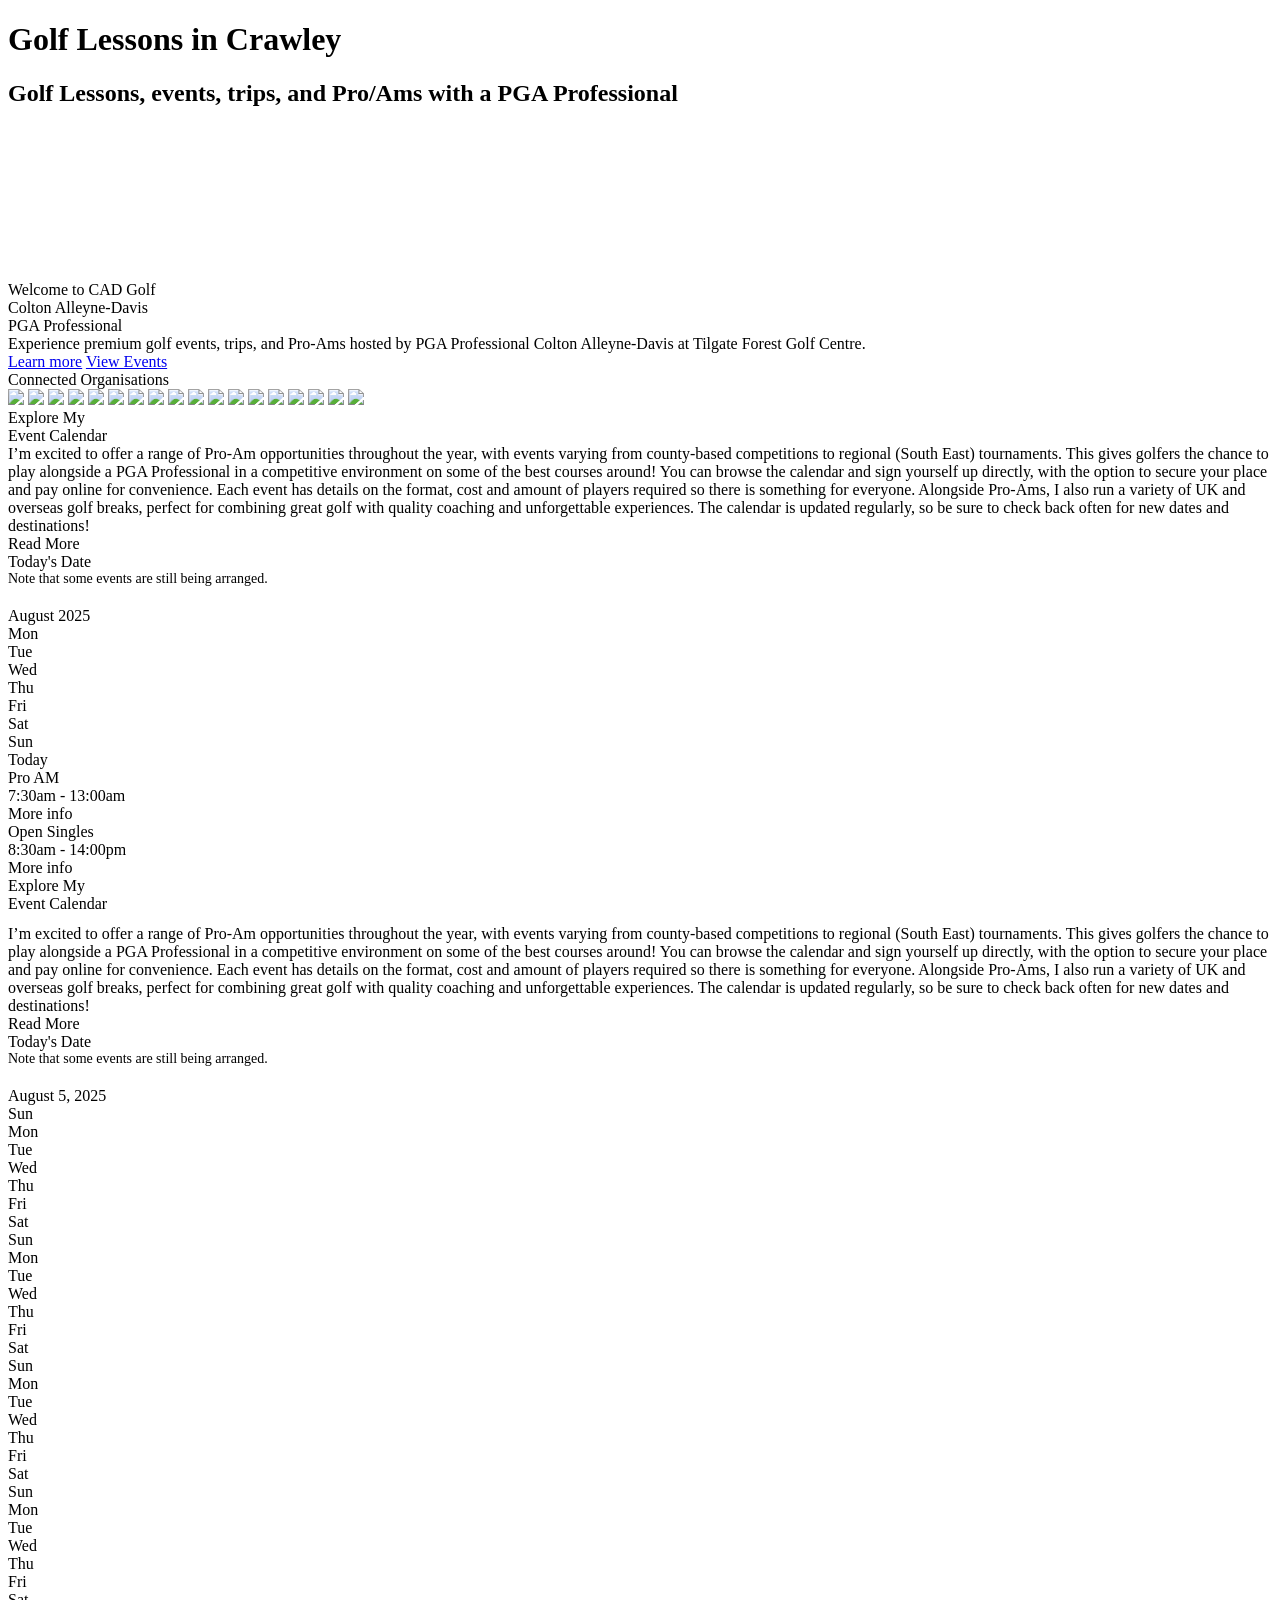
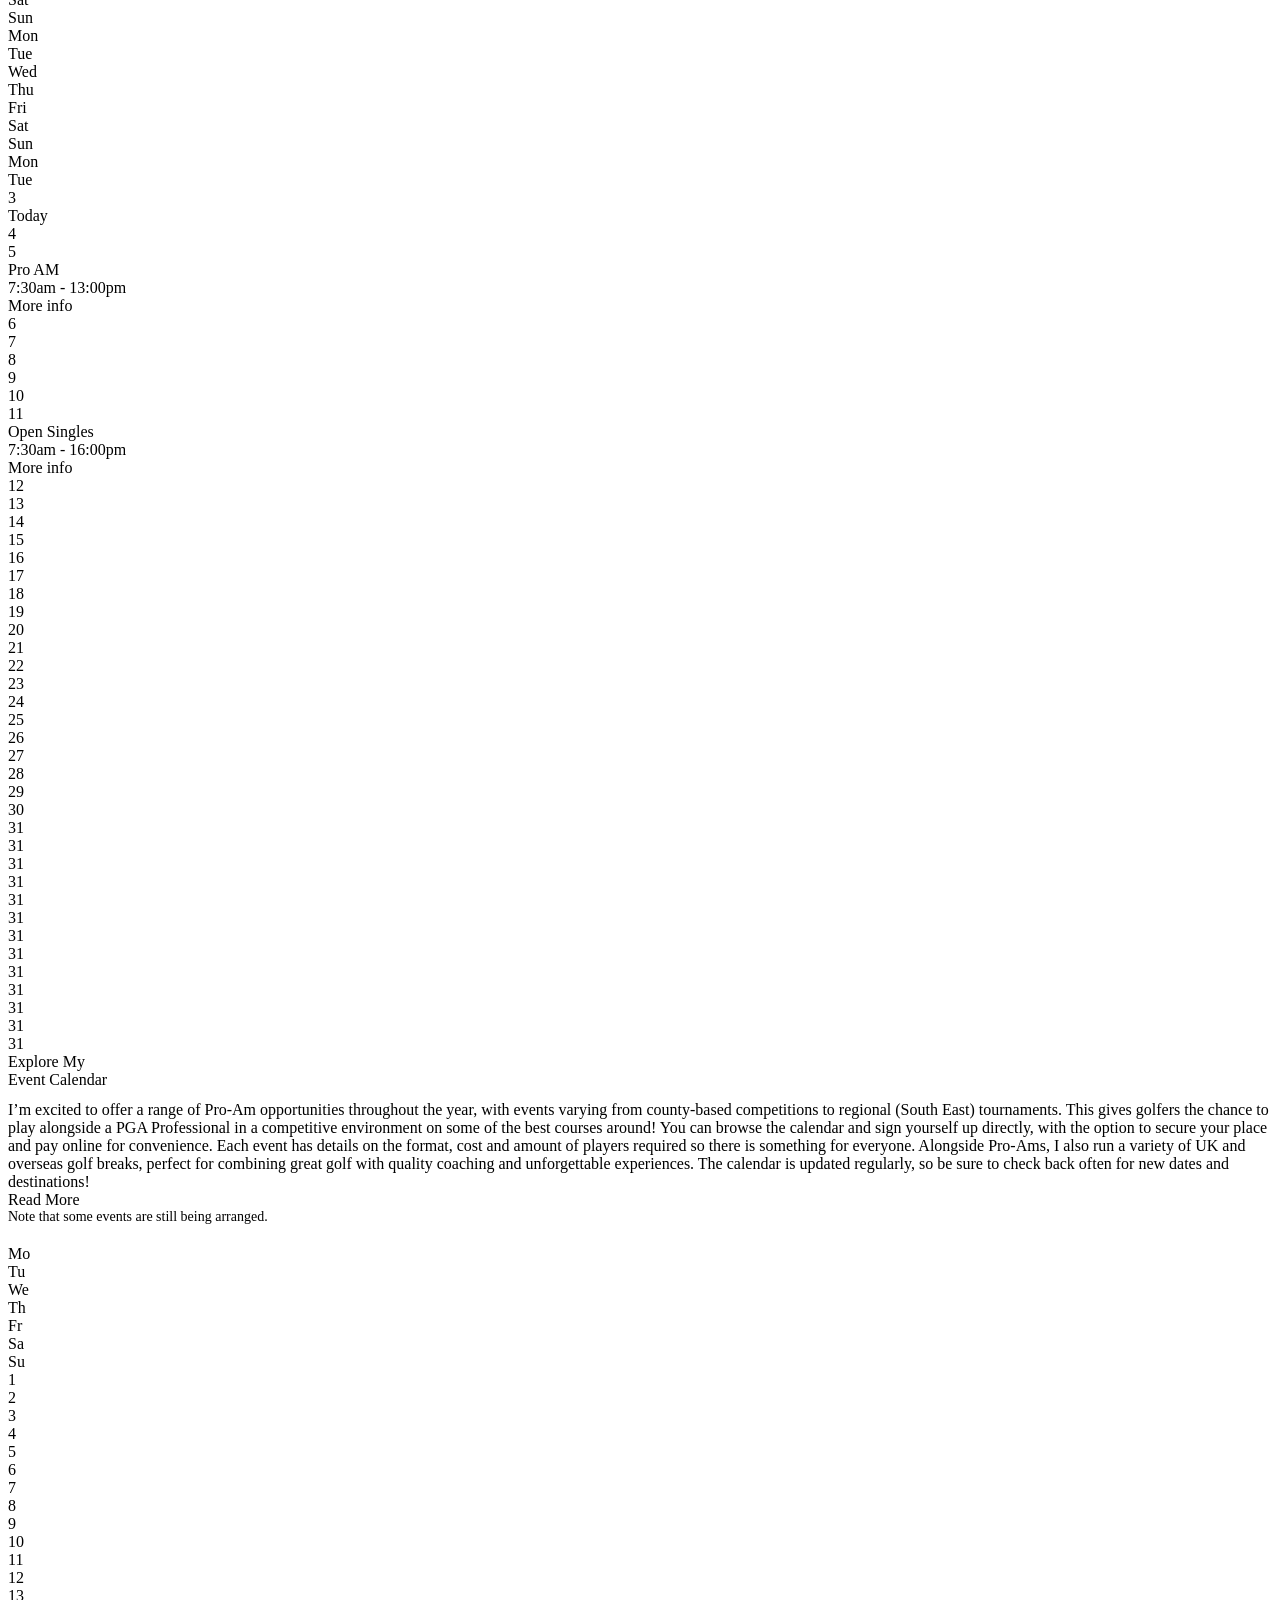
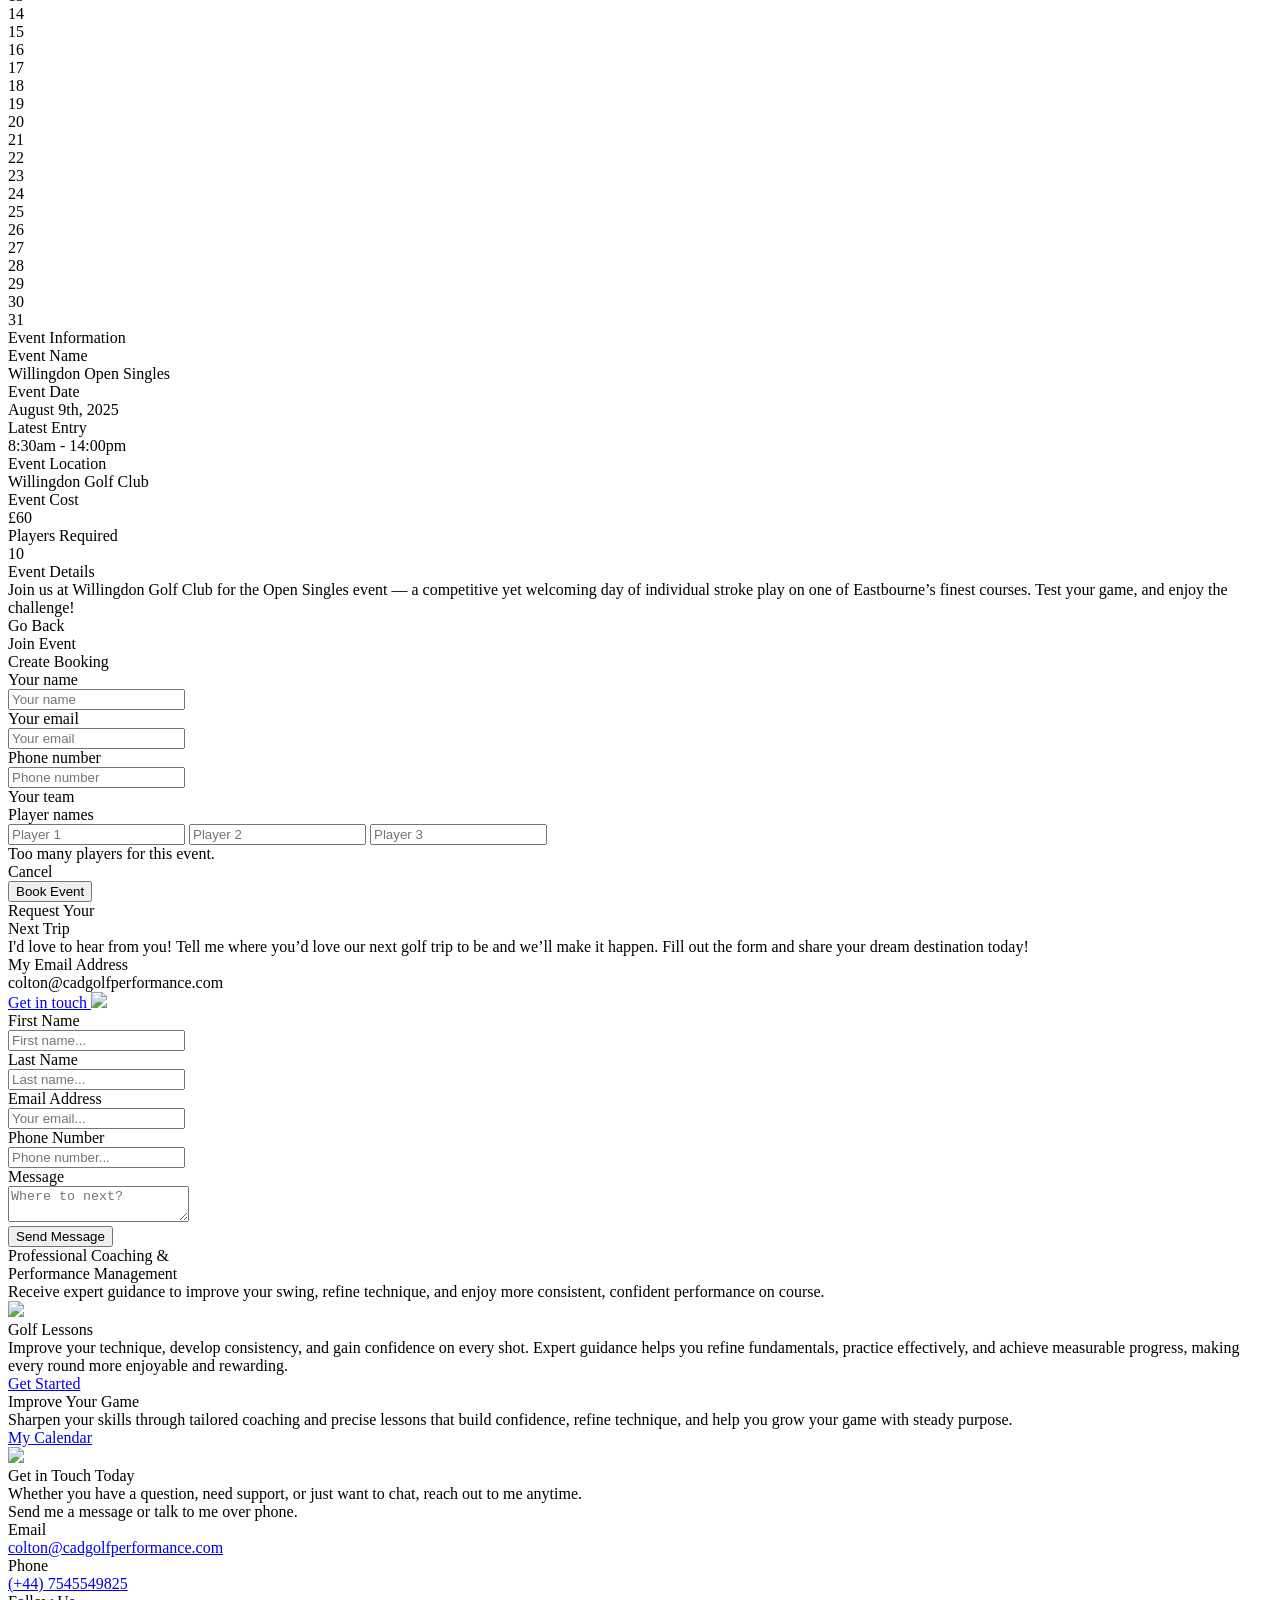
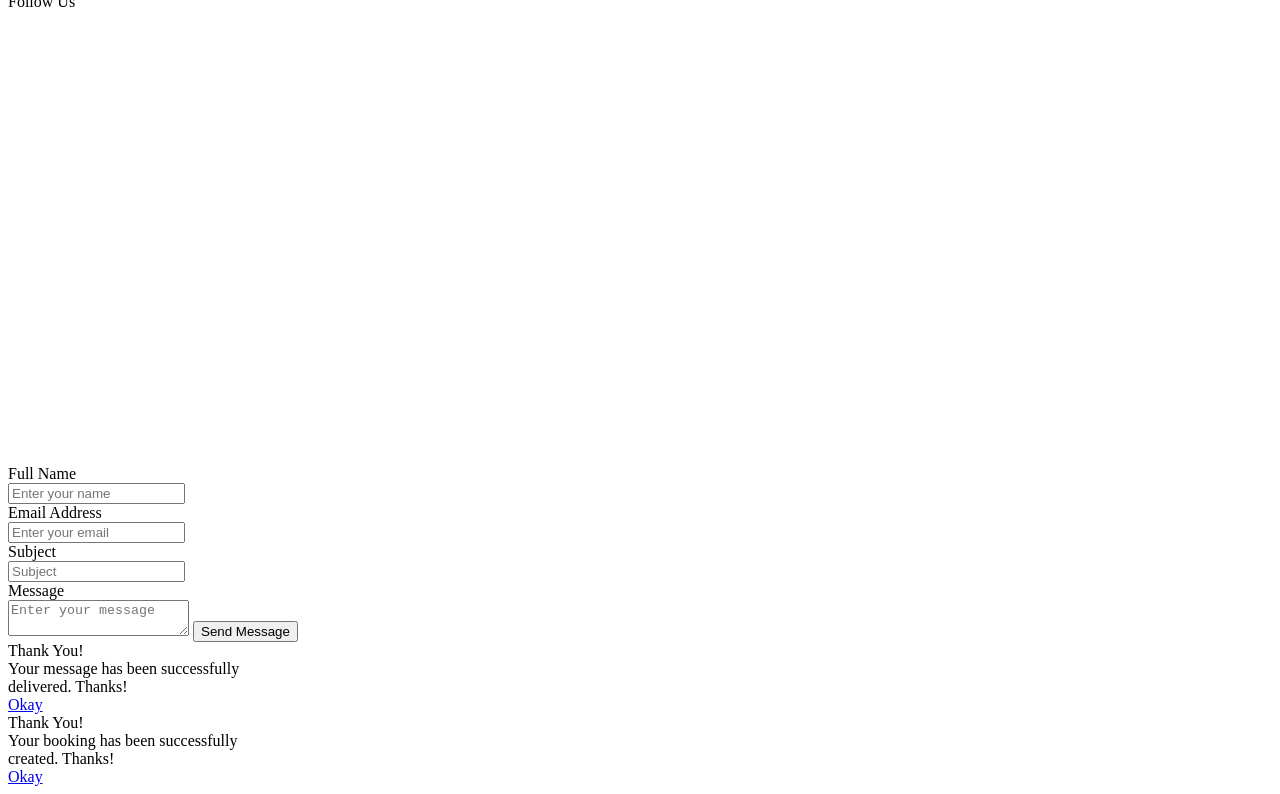
==== docs/index.html @ 33ac46af "seiugh" ====
<!DOCTYPE html>
<html lang="en">
<head>
    <script async src="https://www.googletagmanager.com/gtag/js?id=G-WJZCLK41MN"></script>
    <script>
    window.dataLayer = window.dataLayer || [];
    function gtag(){dataLayer.push(arguments);}
    gtag('js', new Date());
    gtag('config', 'G-WJZCLK41MN');
    </script>
    <meta charset="UTF-8">
    <link rel="canonical" href="https://cadgolfperformance.com/" />
    <meta name="viewport" content="width=device-width, initial-scale=1.0, user-scalable=no">
    <link rel="stylesheet" href="style.css">
    <link rel="shortcut icon" href="images/favicon.png" type="image/x-icon">
    <script src="https://kit.fontawesome.com/515deb5b82.js" crossorigin="anonymous"></script>
    <title>Golf Lessons in Crawley | Colton Alleyne-Davis</title>
    <meta name="description" content="Professional golf lessons in Crawley with Colton Alleyne-Davis. Improve your swing, consistency and score. Book a session today.">
    <script type="text/javascript">
        (function(c,l,a,r,i,t,y){
            c[a]=c[a]||function(){(c[a].q=c[a].q||[]).push(arguments)};
            t=l.createElement(r);t.async=1;t.src="https://www.clarity.ms/tag/"+i;
            y=l.getElementsByTagName(r)[0];y.parentNode.insertBefore(t,y);
        })(window, document, "clarity", "script", "v2rcb0apuw");
    </script>
</head>
<body>
    <div class="home" style="display: none;"></div>

    <h1 class="hidden-h1">Golf Lessons in Crawley</h1>
    <h2 class="hidden-h1">Golf Lessons, events, trips, and Pro/Ams with a PGA Professional</h2>

    <div class="hero-container">
        <div class="hero-shadow"></div>
        <div class="hero-img-container">
            <!-- <img src="images/hero/hero3.jpg" class="hero-img" /> -->
            <div class="video-container">
                <video class="hero-video" style="z-index: 1;" autoplay loop muted playsinline>
                    <source src="images/hero/vid1.mp4" type="video/mp4">
                    Your browser does not support the video tag.
                </video>
            </div>
        </div>

        <div class="hero-content">
            <div class="hero-eyebrow"><span></span> Welcome to CAD Golf <span></span></div>
            <div class="hero-title">Colton Alleyne-Davis<br> PGA Professional</div>
            <div class="hero-para">Experience premium golf events, trips, and Pro-Ams hosted by PGA Professional Colton Alleyne-Davis at Tilgate Forest Golf Centre.</div>
            <div class="hero-btn-flex">
                <a href="about.html" class="btn-hero btn-hero-learn">Learn more</a>
                <a href="#events" class="btn-hero btn-hero-book">View Events</a>
            </div>
        </div>

        <div class="hero-radius"></div>
    </div>

    <div class="trust-container scroll-target">
        <div class="trust-title">Connected Organisations</div>
        <div class="trust-flex yrs-target">
            <img src="images/sponsor1.jpg" class="trust-img" />
            <img src="images/sponsor2.jpg" class="trust-img" />
            <img src="images/sponsor5.jpg" class="trust-img" />
            <img src="images/sponsor6.jpg" class="trust-img" />
            <img src="images/skillest.png" class="trust-img" />
            <img src="images/pga2.png" class="trust-img" />

            <img src="images/sponsor1.jpg" class="trust-img" />
            <img src="images/sponsor2.jpg" class="trust-img" />
            <img src="images/sponsor5.jpg" class="trust-img" />
            <img src="images/sponsor6.jpg" class="trust-img" />
            <img src="images/skillest.png" class="trust-img" />
            <img src="images/pga2.png" class="trust-img" />

            <img src="images/sponsor1.jpg" class="trust-img" />
            <img src="images/sponsor2.jpg" class="trust-img" />
            <img src="images/sponsor5.jpg" class="trust-img" />
            <img src="images/sponsor6.jpg" class="trust-img" />
            <img src="images/skillest.png" class="trust-img" />
            <img src="images/pga2.png" class="trust-img" />
        </div>
    </div>

    <div class="book-modal" id="yrsModal" style="display: none;">
        <div class="yrs-img">
            <i class="fa-solid fa-xmark yrs-xmark"></i>
            <img src="images/february_cta.jpeg" />
        </div>

        <!-- 
            <div class="yrs-wrapper">
                <i class="fa-solid fa-xmark yrs-xmark"></i>
            <div class="yrs-title">New Year, New You!</div>
            <div class="yrs-para">Book a 60 minute lesson and get a free swing assessment.</div>
            <div style="display: flex; gap: 12px; justify-content: center;">
                <a href="https://cadgolfperformance.setmore.com/?utm_source=qr-code&utm_medium=more-share-bp" style="margin-top: 25px;" target="_blank" class="yrs-btn">Book Now</a>
                <a href="lessons-and-fittings.html#plans" style="margin-top: 25px;" target="_blank" class="yrs-btn yrs-btn-plan">View Plans</a>
            </div>
        </div>
        -->
    </div>
    
    <div class="events-bg">
        <div id="events">
            <div class="cal-container scroll-target">
                <div class="cal-content">
                    <div class="cal-content-left">
                        <div class="cal-title">Explore My<br> Event Calendar</div>
                    </div>
                        
                    <div>
                        <div class="cal-para para-long">I’m excited to offer a range of Pro-Am opportunities throughout the year, with events varying from county-based competitions to regional (South East) tournaments. This gives golfers the chance to play alongside a PGA Professional in a competitive environment on some of the best courses around! You can browse the calendar and sign yourself up directly, with the option to secure your place and pay online for convenience. Each event has details on the format, cost and amount of players required so there is something for everyone. Alongside Pro-Ams, I also run a variety of UK and overseas golf breaks, perfect for combining great golf with quality coaching and unforgettable experiences. The calendar is updated regularly, so be sure to check back often for new dates and destinations!</div>
                        <div class="para-long-btn">Read More</div>
                    </div>
                </div>
                <div class="cal-reset" onclick="resetCal()">Today's Date</div>
                <div class="cal-note" style="margin-bottom: 20px; font-size: 14px;">Note that some events are still being arranged.</div>
                <div class="cal-wrapper">
                    <div class="cal-nav">
                        <i class="fa-solid fa-chevron-left cal-nav-chevron" onclick="changeMonth('left')"></i>
                        <div class="cal-nav-title">August 2025</div>
                        <i class="fa-solid fa-chevron-right cal-nav-chevron" onclick="changeMonth('right')"></i>
                    </div>

                    <div class="cal-top">
                        <div class="cal-top-mon">Mon</div>
                        <div class="cal-top-mon">Tue</div>
                        <div class="cal-top-mon">Wed</div>
                        <div class="cal-top-mon">Thu</div>
                        <div class="cal-top-mon">Fri</div>
                        <div class="cal-top-mon">Sat</div>
                        <div class="cal-top-mon">Sun</div>
                    </div>
                    
                    <div class="cal-flex">
                        <div class="cal-box cal-day-disabled" style="border-top: 0; border-left: 0;"><div class="cal-box-day"></div></div>
                        <div class="cal-box cal-day-disabled" style="border-top: 0;"><div class="cal-box-day"></div></div>
                        <div class="cal-box cal-day-disabled" style="border-top: 0;"><div class="cal-box-day"></div></div>
                        <div class="cal-box cal-day-disabled" style="border-top: 0;"><div class="cal-box-day"></div></div>
                        <div class="cal-box" style="border-top: 0;"><div class="cal-box-day"></div></div>
                        <div class="cal-box" style="border-top: 0;"><div class="cal-box-day"></div></div>
                        <div class="cal-box" style="border-top: 0; border-right: 0;"><div class="cal-box-day"></div></div>
                    </div>
                    <div class="cal-flex">
                        <div class="cal-box" style="border-left: 0;"><div class="cal-box-day"></div></div>
                        <div class="cal-box cal-box-today"><div class="cal-box-day"></div>
                            <div class="cal-today-txt">Today</div>
                        </div>
                        <div class="cal-box"><div class="cal-box-day"></div></div>
                        <div class="cal-box"><div class="cal-box-day"></div></div>
                        <div class="cal-box"><div class="cal-box-day"></div></div>
                        <div class="cal-box cal-box-event"><div class="cal-box-day"></div>
                            <div class="cal-event-head">Pro AM</div>
                            <div class="cal-event-time">7:30am - 13:00am</div>
                            <div class="cal-event-cta" onclick="openInfoModal()">More info</div>
                        </div>
                        <div class="cal-box" style="border-right: 0;"><div class="cal-box-day"></div></div>
                    </div>
                    <div class="cal-flex">
                        <div class="cal-box" style="border-left: 0;"><div class="cal-box-day"></div></div>
                        <div class="cal-box"><div class="cal-box-day"></div>
                        </div>
                        <div class="cal-box"><div class="cal-box-day"></div></div>
                        <div class="cal-box"><div class="cal-box-day"></div></div>
                        <div class="cal-box"><div class="cal-box-day"></div></div>
                        <div class="cal-box"><div class="cal-box-day"></div></div>
                        <div class="cal-box" style="border-right: 0;"><div class="cal-box-day"></div></div>
                    </div>
                    <div class="cal-flex">
                        <div class="cal-box" style="border-left: 0;"><div class="cal-box-day"></div></div>
                        <div class="cal-box"><div class="cal-box-day"></div></div>
                        <div class="cal-box"><div class="cal-box-day"></div></div>
                        <div class="cal-box"><div class="cal-box-day"></div></div>
                        <div class="cal-box cal-box-event"><div class="cal-box-day"></div>
                            <div class="cal-event-head">Open Singles</div>
                            <div class="cal-event-time">8:30am - 14:00pm</div>
                            <div class="cal-event-cta" onclick="openInfoModal()">More info</div>
                        </div>
                        <div class="cal-box"><div class="cal-box-day"></div></div>
                        <div class="cal-box" style="border-right: 0;"><div class="cal-box-day"></div></div>
                    </div>
                    <div class="cal-flex">
                        <div class="cal-box" style="border-left: 0; border-bottom: 0;"><div class="cal-box-day"></div></div>
                        <div class="cal-box" style="border-bottom: 0;"><div class="cal-box-day"></div></div>
                        <div class="cal-box" style="border-bottom: 0;"><div class="cal-box-day"></div></div>
                        <div class="cal-box" style="border-bottom: 0;"><div class="cal-box-day"></div></div>
                        <div class="cal-box" style="border-bottom: 0;"><div class="cal-box-day"></div></div>
                        <div class="cal-box" style="border-bottom: 0;"><div class="cal-box-day"></div></div>
                        <div class="cal-box" style="border-right: 0; border-bottom: 0;"><div class="cal-box-day"></div></div>
                    </div>
                    <div class="cal-flex last-flex">
                        <div class="cal-box" style="border-left: 0; border-bottom: 0;"><div class="cal-box-day"></div></div>
                        <div class="cal-box" style="border-bottom: 0;"><div class="cal-box-day"></div></div>
                        <div class="cal-box" style="border-bottom: 0;"><div class="cal-box-day"></div></div>
                        <div class="cal-box" style="border-bottom: 0;"><div class="cal-box-day"></div></div>
                        <div class="cal-box" style="border-bottom: 0;"><div class="cal-box-day"></div></div>
                        <div class="cal-box" style="border-bottom: 0;"><div class="cal-box-day"></div></div>
                        <div class="cal-box" style="border-right: 0; border-bottom: 0;"><div class="cal-box-day"></div></div>
                    </div>
                </div>
            </div>

            <div class="lac-container scroll-target">
                <div class="cal-content">
                    <div class="cal-content-left">
                        <div class="cal-title" style="margin-bottom: 12px;">Explore My<br> Event Calendar</div>
                    </div>
                    <div style="width: 100%;">
                        <div class="cal-para para-long">I’m excited to offer a range of Pro-Am opportunities throughout the year, with events varying from county-based competitions to regional (South East) tournaments. This gives golfers the chance to play alongside a PGA Professional in a competitive environment on some of the best courses around! You can browse the calendar and sign yourself up directly, with the option to secure your place and pay online for convenience. Each event has details on the format, cost and amount of players required so there is something for everyone. Alongside Pro-Ams, I also run a variety of UK and overseas golf breaks, perfect for combining great golf with quality coaching and unforgettable experiences. The calendar is updated regularly, so be sure to check back often for new dates and destinations!</div>
                        <div class="para-long-btn">Read More</div>
                    </div>
                </div>
                <div class="cal-reset" onclick="resetCal()">Today's Date</div>
                <div class="cal-note" style="margin-bottom: 20px; font-size: 14px;">Note that some events are still being arranged.</div>
                
                <div class="lac-wrapper">
                    <div class="lac-nav">
                        <i class="fa-solid fa-chevron-left lac-nav-chevron" onclick="changeMonth('left')"></i>
                        <div class="lac-nav-title">August 5, 2025</div>
                        <i class="fa-solid fa-chevron-right lac-nav-chevron" onclick="changeMonth('right')"></i>
                    </div>

                    <div class="lac-scroll">
                        <div class="lac-top">
                            <div class="lac-top-mon">Sun</div>
                            <div class="lac-top-mon">Mon</div>
                            <div class="lac-top-mon">Tue</div>
                            <div class="lac-top-mon">Wed</div>
                            <div class="lac-top-mon">Thu</div>
                            <div class="lac-top-mon">Fri</div>
                            <div class="lac-top-mon">Sat</div>
                            <div class="lac-top-mon">Sun</div>
                            <div class="lac-top-mon">Mon</div>
                            <div class="lac-top-mon">Tue</div>
                            <div class="lac-top-mon">Wed</div>
                            <div class="lac-top-mon">Thu</div>
                            <div class="lac-top-mon">Fri</div>
                            <div class="lac-top-mon">Sat</div>
                            <div class="lac-top-mon">Sun</div>
                            <div class="lac-top-mon">Mon</div>
                            <div class="lac-top-mon">Tue</div>
                            <div class="lac-top-mon">Wed</div>
                            <div class="lac-top-mon">Thu</div>
                            <div class="lac-top-mon">Fri</div>
                            <div class="lac-top-mon">Sat</div>
                            <div class="lac-top-mon">Sun</div>
                            <div class="lac-top-mon">Mon</div>
                            <div class="lac-top-mon">Tue</div>
                            <div class="lac-top-mon">Wed</div>
                            <div class="lac-top-mon">Thu</div>
                            <div class="lac-top-mon">Fri</div>
                            <div class="lac-top-mon">Sat</div>
                            <div class="lac-top-mon">Sun</div>
                            <div class="lac-top-mon">Mon</div>
                            <div class="lac-top-mon">Tue</div>
                            <div class="lac-top-mon">Wed</div>
                            <div class="lac-top-mon">Thu</div>
                            <div class="lac-top-mon">Fri</div>
                            <div class="lac-top-mon">Sat</div>
                            <div class="lac-top-mon">Sun</div>
                            <div class="lac-top-mon">Mon</div>
                            <div class="lac-top-mon">Tue</div>
                        </div>
                        
                        <div class="lac-flex">
                            <div class="lac-box lac-box-today lac-edge-left"><div class="lac-box-day">3</div>
                                <div class="lac-today-txt">Today</div>
                            </div>
                            <div class="lac-box"><div class="lac-box-day">4</div></div>
                            <div class="lac-box lac-box-event"><div class="lac-box-day">5</div>
                                <div class="lac-event-head">Pro AM</div>
                                <div class="lac-event-time">7:30am - 13:00pm</div>
                                <div class="lac-event-cta" onclick="openInfoModal()">More info</div>
                            </div>
                            <div class="lac-box"><div class="lac-box-day">6</div></div>
                            <div class="lac-box"><div class="lac-box-day">7</div></div>
                            <div class="lac-box lac-edge"><div class="lac-box-day">8</div></div>
                            <div class="lac-box"><div class="lac-box-day">9</div></div>
                            <div class="lac-box"><div class="lac-box-day">10</div></div>
                            <div class="lac-box lac-box-event"><div class="lac-box-day">11</div>
                                <div class="lac-event-head">Open Singles</div>
                                <div class="lac-event-time">7:30am - 16:00pm</div>
                                <div class="lac-event-cta" onclick="openInfoModal()">More info</div>
                            </div>
                            <div class="lac-box"><div class="lac-box-day">12</div></div>
                            <div class="lac-box"><div class="lac-box-day">13</div></div>
                            <div class="lac-box"><div class="lac-box-day">14</div></div>
                            <div class="lac-box"><div class="lac-box-day">15</div></div>
                            <div class="lac-box"><div class="lac-box-day">16</div></div>
                            <div class="lac-box"><div class="lac-box-day">17</div></div>
                            <div class="lac-box"><div class="lac-box-day">18</div></div>
                            <div class="lac-box"><div class="lac-box-day">19</div></div>
                            <div class="lac-box"><div class="lac-box-day">20</div></div>
                            <div class="lac-box"><div class="lac-box-day">21</div></div>
                            <div class="lac-box"><div class="lac-box-day">22</div></div>
                            <div class="lac-box"><div class="lac-box-day">23</div></div>
                            <div class="lac-box"><div class="lac-box-day">24</div></div>
                            <div class="lac-box"><div class="lac-box-day">25</div></div>
                            <div class="lac-box"><div class="lac-box-day">26</div></div>
                            <div class="lac-box"><div class="lac-box-day">27</div></div>
                            <div class="lac-box"><div class="lac-box-day">28</div></div>
                            <div class="lac-box"><div class="lac-box-day">29</div></div>
                            <div class="lac-box"><div class="lac-box-day">30</div></div>
                            <div class="lac-box lac-edge-right"><div class="lac-box-day">31</div></div>
                            <div class="lac-box lac-edge-right"><div class="lac-box-day">31</div></div>
                            <div class="lac-box lac-edge-right"><div class="lac-box-day">31</div></div>
                            <div class="lac-box lac-edge-right"><div class="lac-box-day">31</div></div>
                            <div class="lac-box lac-edge-right"><div class="lac-box-day">31</div></div>
                            <div class="lac-box lac-edge-right"><div class="lac-box-day">31</div></div>
                            <div class="lac-box lac-edge-right"><div class="lac-box-day">31</div></div>
                            <div class="lac-box lac-edge-right"><div class="lac-box-day">31</div></div>
                            <div class="lac-box lac-edge-right"><div class="lac-box-day">31</div></div>
                            <div class="lac-box lac-edge-right"><div class="lac-box-day">31</div></div>
                            <div class="lac-box lac-edge-right"><div class="lac-box-day">31</div></div>
                            <div class="lac-box lac-edge-right"><div class="lac-box-day">31</div></div>
                            <div class="lac-box lac-edge-right"><div class="lac-box-day">31</div></div>
                        </div>
                    </div>
                </div>
            </div>

            <div class="book-cal">
                <div class="cal-content">
                    <div class="cal-content-left">
                        <div class="cal-title" style="margin-bottom: 12px;">Explore My<br> Event Calendar</div>
                    </div>
                    <div style="width: 100%;">
                        <div class="cal-para para-long">I’m excited to offer a range of Pro-Am opportunities throughout the year, with events varying from county-based competitions to regional (South East) tournaments. This gives golfers the chance to play alongside a PGA Professional in a competitive environment on some of the best courses around! You can browse the calendar and sign yourself up directly, with the option to secure your place and pay online for convenience. Each event has details on the format, cost and amount of players required so there is something for everyone. Alongside Pro-Ams, I also run a variety of UK and overseas golf breaks, perfect for combining great golf with quality coaching and unforgettable experiences. The calendar is updated regularly, so be sure to check back often for new dates and destinations!</div>
                        <div class="para-long-btn">Read More</div>
                    </div>
                </div>
                <div class="cal-note" style="margin-bottom: 20px; font-size: 14px;">Note that some events are still being arranged.</div>

                <div class="book-cal-nav">
                    <i class="fa-solid fa-chevron-left book-cal-chevron" onclick="mobchangeMonth('left')"></i>
                    <div class="book-cal-head"></div>
                    <i class="fa-solid fa-chevron-right book-cal-chevron" onclick="mobchangeMonth('right')"></i>
                </div>

                <div class="book-cal-top">
                    <div class="book-cal-month">Mo</div>
                    <div class="book-cal-month">Tu</div>
                    <div class="book-cal-month">We</div>
                    <div class="book-cal-month">Th</div>
                    <div class="book-cal-month">Fr</div>
                    <div class="book-cal-month">Sa</div>
                    <div class="book-cal-month">Su</div>
                </div>

                <div class="book-cal-flex">
                    <div class="book-cal-box book-cal-inactive"></div>
                    <div class="book-cal-box book-cal-inactive"></div>
                    <div class="book-cal-box">1</div>
                    <div class="book-cal-box">2</div>
                    <div class="book-cal-box">3</div>
                    <div class="book-cal-box">4</div>
                    <div class="book-cal-box">5</div>
                </div>
                <div class="book-cal-flex">
                    <div class="book-cal-box">6</div>
                    <div class="book-cal-box">7</div>
                    <div class="book-cal-box">8</div>
                    <div class="book-cal-box">9</div>
                    <div class="book-cal-box">10</div>
                    <div class="book-cal-box">11</div>
                    <div class="book-cal-box">12</div>
                </div>
                <div class="book-cal-flex">
                    <div class="book-cal-box">13</div>
                    <div class="book-cal-box">14</div>
                    <div class="book-cal-box">15</div>
                    <div class="book-cal-box">16</div>
                    <div class="book-cal-box">17</div>
                    <div class="book-cal-box book-cal-disabled">18</div>
                    <div class="book-cal-box book-cal-disabled">19</div>
                </div>
                <div class="book-cal-flex">
                    <div class="book-cal-box">20</div>
                    <div class="book-cal-box">21</div>
                    <div class="book-cal-box">22</div>
                    <div class="book-cal-box">23</div>
                    <div class="book-cal-box">24</div>
                    <div class="book-cal-box book-cal-disabled">25</div>
                    <div class="book-cal-box book-cal-disabled">26</div>
                </div>
                <div class="book-cal-flex">
                    <div class="book-cal-box">27</div>
                    <div class="book-cal-box">28</div>
                    <div class="book-cal-box">29</div>
                    <div class="book-cal-box">30</div>
                    <div class="book-cal-box">31</div>
                    <div class="book-cal-box book-cal-inactive"></div>
                    <div class="book-cal-box book-cal-inactive"></div>
                </div>
                <div class="book-cal-flex last-cal">
                    <div class="book-cal-box book-cal-inactive"></div>
                    <div class="book-cal-box book-cal-inactive"></div>
                    <div class="book-cal-box book-cal-inactive"></div>
                    <div class="book-cal-box book-cal-inactive"></div>
                    <div class="book-cal-box book-cal-inactive"></div>
                    <div class="book-cal-box book-cal-inactive"></div>
                    <div class="book-cal-box book-cal-inactive"></div>
                </div>

                <div class="book-slot-ul">
                </div>
            </div>
        </div>
    </div>

    <!-- 
        REGISTER FORM:
        name
        email
        phone
        no. members
        message
    -->

    <div class="info-modal">
        <div class="info-wrapper">
            <div class="info-top">
                <div class="info-title">Event Information</div>
                <i class="fa-solid fa-xmark info-xmark" onclick="closeInfoModal()"></i>
                <div class="info-hr"></div>
            </div>
            <div class="info-flex">
                <div class="info-col">
                    <div class="info-label">Event Name</div>
                    <div class="info-txt">Willingdon Open Singles</div>
                </div>
                <div class="info-col">
                    <div class="info-label">Event Date</div>
                    <div class="info-txt">August 9th, 2025</div>
                </div>
            </div>
            <div class="info-flex">
                <div class="info-col">
                    <div class="info-label">Latest Entry</div>
                    <div class="info-txt">8:30am - 14:00pm</div>
                </div>
                <div class="info-col">
                    <div class="info-label">Event Location</div>
                    <div class="info-txt">Willingdon Golf Club</div>
                </div>
            </div>
            <div class="info-flex">
                <div class="info-col">
                    <div class="info-label">Event Cost</div>
                    <div class="info-txt">£60</div>
                </div>
                <div class="info-col">
                    <div class="info-label">Players Required</div>
                    <div class="info-txt">10</div>
                </div>
            </div>
            <div class="info-flex">
                <div class="info-col">
                    <div class="info-label">Event Details</div>
                    <div class="info-txt">Join us at Willingdon Golf Club for the Open Singles event — a competitive yet welcoming day of individual stroke play on one of Eastbourne’s finest courses. Test your game, and enjoy the challenge!</div>
                </div>
            </div>
            <div class="info-btn-flex">
                <div class="btn-info btn-info-back" onclick="closeInfoModal()">Go Back</div>
                <div class="btn-info btn-info-cta" onclick="closeInfoModal(); setTimeout(() => { openRegModal() }, 200);">Join Event</div>
            </div>
        </div>
    </div>

    <div class="reg-modal">
        <div class="reg-wrapper">
            <div class="info-top">
                <div class="info-title">Create Booking</div>
                <i class="fa-solid fa-xmark info-xmark" onclick="closeRegModal()"></i>
                <div class="info-hr"></div>
            </div>
            <form class="info-form">
                <div class="reg-flex">
                    <div class="info-col">
                        <div class="reg-label">Your name</div>
                        <input type="text" placeholder="Your name" name="name" class="reg-input" required />
                    </div>
                </div>
                <div class="reg-flex">
                    <div class="info-col">
                        <div class="reg-label">Your email</div>
                        <input type="text" placeholder="Your email" name="email" class="reg-input" required />
                    </div>
                </div>
                <div class="reg-flex">
                    <div class="info-col">
                        <div class="reg-label">Phone number</div>
                        <input type="text" placeholder="Phone number" name="phone" class="reg-input" required />
                    </div>
                </div>
                <div class="reg-flex">
                    <div class="info-col">
                        <div class="reg-label">Your team</div>
                        <div class="reg-selector" onclick="playerDropdown()">
                            <div class="reg-selector-txt">Player names</div>
                            <i class="fa-solid fa-chevron-down reg-chev"></i>
                            <div class="reg-dropdown">
                                <input type="text" name="player1" placeholder="Player 1" class="reg-option-input" required />
                                <input type="text" name="player2" placeholder="Player 2" class="reg-option-input" required />
                                <input type="text" name="player3" placeholder="Player 3" class="reg-option-input reg-player3" required />
                            </div>
                        </div>
                        <div class="reg-error">Too many players for this event.</div>
                        <input type="hidden" name="players" id="players" />
                        <input type="hidden" name="event" id="event" />
                    </div>
                </div>
                <!-- 
                    <div class="reg-flex">
                        <div class="info-col">
                            <div class="reg-label">Phone number</div>
                            <input type="text" placeholder="Phone number" name="phone" class="reg-input" />
                        </div>
                    </div>
                    -->
                <div class="info-btn-flex reg-bottom">
                    <div class="btn-reg btn-info-back" onclick="closeRegModal()">Cancel</div>
                    <button type="submit" class="btn-reg btn-info-cta">Book Event</button>
                </div>
            </form>
        </div>
    </div>

    <div class="contact-container scroll-target" id="request">
        <div class="contact-left">
            <div class="contact-title">Request Your<br> Next Trip</div>
            <div class="contact-para">I'd love to hear from you! Tell me where you’d love our next golf trip to be and we’ll make it happen. Fill out the form and share your dream destination today!</div>
            <div class="contact-head">My Email Address</div>
            <div class="contact-email">colton@cadgolfperformance.com</div>
            <a href="mailto:colton@cadgolfperformance.com" class="btn-contact-left">Get in touch <img src="images/arrow.png" class="contact-arrow" /></a>
        </div>

        <form class="contact-right" action="https://api.web3forms.com/submit" method="POST">
            <input type="hidden" name="access_key" value="56c2a9ed-79ef-44df-8ef9-f1da4b5d68ce">

            <div class="contact-flex">
                <div class="contact-col">
                    <div class="contact-label">First Name</div>
                    <div class="contact-input-container">
                        <i class="fa-solid fa-user contact-icon"></i>
                        <input type="text" placeholder="First name..." name="first-name" class="contact-input" required />
                    </div>
                </div>
                <div class="contact-col">
                    <div class="contact-label">Last Name</div>
                    <div class="contact-input-container">
                        <i class="fa-solid fa-user contact-icon"></i>
                        <input type="text" placeholder="Last name..." name="last-name" class="contact-input" required />
                    </div>
                </div>
            </div>
            <div class="contact-flex">
                <div class="contact-col">
                    <div class="contact-label">Email Address</div>
                    <div class="contact-input-container">
                        <i class="fa-solid fa-envelope contact-icon"></i>
                        <input type="text" placeholder="Your email..." name="email" class="contact-input" required />
                    </div>
                </div>
                <div class="contact-col">
                    <div class="contact-label">Phone Number</div>
                    <div class="contact-input-container">
                        <i class="fa-solid fa-phone contact-icon"></i>
                        <input type="text" placeholder="Phone number..." name="phone" class="contact-input" required />
                    </div>
                </div>
            </div>
            <div class="contact-col">
                <div class="contact-label">Message</div>
                <div class="contact-area-container">
                    <i class="fa-solid fa-comment-dots contact-icon contact-area-icon"></i>    
                    <textarea name="message" placeholder="Where to next?" class="contact-area"></textarea>
                </div>
            </div>

            <input type="checkbox" name="botcheck" class="hidden" style="display: none;">

            <button class="btn-contact" type="submit">Send Message</button>
        </form>
    </div>

    <div class="serv-container">
        <div class="serv-title scroll-target">Professional Coaching &<br>Performance Management</div>
        <div class="serv-para scroll-target">Receive expert guidance to improve your swing, refine technique, and enjoy more consistent, confident performance on course.</div>
        <div class="serv-col">
            <div class="serv-wrapper left-radius scroll-target">
                <div class="serv-wrapper-bg" style="right: 0;"></div>
                <div class="serv-img-container">
                    <img src="images/serv9.jpg" class="serv-img" />
                </div>
                <div class="serv-content">
                    <div class="serv-head">Golf Lessons</div>
                    <div class="serv-txt">Improve your technique, develop consistency, and gain confidence on every shot. Expert guidance helps you refine fundamentals, practice effectively, and achieve measurable progress, making every round more enjoyable and rewarding.</div>
                    <a href="lessons-and-fittings.html" class="btn-serv">Get Started</a>
                </div>
            </div>

            <div class="new-flex scroll-target">
                <div class="new-content">
                    <div class="serv-head">Improve Your Game</div>
                    <div class="new-txt">Sharpen your skills through tailored coaching and precise lessons that build confidence, refine technique, and help you grow your game with steady purpose.</div>
                    <a href="https://cadgolfperformance.setmore.com?utm_source=qr-code&utm_medium=more-share-bp" class="btn-serv">My Calendar</a>
                </div>

                <div class="new-img-container">
                    <img src="images/serv10.jpg" class="new-img" />
                </div>
            </div>

            <!-- 
            <div class="serv-wrapper right-radius scroll-target">
                <div class="serv-wrapper-bg" style="left: 0;"></div>
                <div class="serv-content">
                    <div class="serv-head">Custom Club Fitting</div>
                    <div class="serv-txt">Unlock your best performance with clubs tailored to your swing. Properly fitted equipment improves accuracy, distance, and comfort, giving you consistency and confidence every time you step onto the course.</div>
                    <a href="#contact" class="btn-serv">Get Started</a>
                </div>
                <div class="serv-img-container">
                    <img src="images/new-fitting.jpg" class="serv-img" />
                </div>
            </div>
             -->
        </div>
    </div>

    <div class="con-bg" id="contact">
        <div class="con-container">
            <div class="con-title scroll-target">Get in Touch Today</div>
            <div class="con-para scroll-target">Whether you have a question, need support, or just want to chat, reach out to me anytime.</div>
    
            <div class="con-flex scroll-target">
                <div class="con-left">
                    <div class="con-info">
                        <div class="con-info-head">Send me a message or talk to me over phone.</div>
                        <div class="con-info-txt"></div>
                        <div class="con-info-flex">
                            <div class="con-info-col">
                                <div class="con-info-label">Email</div>
                                <a href="mailto:colton@cadgolfperformance.com" class="con-info-txt">colton@cadgolfperformance.com</a>
                            </div>
                            <div class="con-info-col">
                                <div class="con-info-label">Phone</div>
                                <a href="tel:+447545549825" class="con-info-txt">(+44) 7545549825</a>
                            </div>
                        </div>
                        <div class="con-info-col">
                            <div class="con-info-label">Follow Us</div>
                            <div class="con-social">
                            <a href="https://www.instagram.com/cadgolf90" target="_blank">
                            <i class="fa-brands fa-instagram foot-con-icon"></i>
                            </a>
                            <a href="https://www.facebook.com/coltonio/" target="_blank">
                                <i class="fa-brands fa-facebook-f foot-con-icon"></i>
                            </a>
                            <a href="mailto:colton@cadgolfperformance.com" target="_blank">
                                <i class="fa-solid fa-envelope foot-con-icon"></i>
                            </a>
                            <a href="tel:+447545549825" target="_blank">
                                <i class="fa-solid fa-phone foot-con-icon"></i>
                            </a>
                            </div>
                        </div>
                    </div>
                    <iframe class="con-map" src="https://www.google.com/maps/embed?pb=!1m18!1m12!1m3!1d5011.094272910827!2d-0.1726484231403481!3d51.0983646405019!2m3!1f0!2f0!3f0!3m2!1i1024!2i768!4f13.1!3m3!1m2!1s0x4875f1f686c6dadf%3A0xfddb7819679bf189!2sTilgate%20Forest%20Golf%20Centre!5e0!3m2!1sen!2sie!4v1763098262771!5m2!1sen!2sie" width="600" height="450" style="border:0;" allowfullscreen="" loading="lazy" referrerpolicy="no-referrer-when-downgrade"></iframe>
                </div>
                <form class="con-form" action="https://api.web3forms.com/submit" method="POST">
                    <input type="hidden" name="access_key" value="56c2a9ed-79ef-44df-8ef9-f1da4b5d68ce" />
                    <div class="con-label">Full Name</div>
                    <input type="text" placeholder="Enter your name" class="con-input">
                    <div class="con-label">Email Address</div>
                    <input type="text" placeholder="Enter your email" class="con-input">
                    <div class="con-label">Subject</div>
                    <input type="text" placeholder="Subject" class="con-input">
                    <div class="con-label">Message</div>
                    <textarea name="message" placeholder="Enter your message" class="con-area"></textarea>
                    <button class="btn-con btn-primary" type="submit">Send Message</button>
                </form>
            </div>
        </div>
    </div>

    <div class="book-modal">
        <div class="book-wrapper">
            <i class="fa-solid fa-check book-modal-check"></i>
            <div class="book-modal-title">Thank You!</div>
            <div class="book-modal-para">Your message has been successfully<br> delivered. Thanks!</div>
            <a href="/" class="btn-book-modal">Okay</a>
        </div>
    </div>
    <div class="book-modal-form">
        <div class="book-wrapper">
            <i class="fa-solid fa-check book-modal-check"></i>
            <div class="book-modal-title">Thank You!</div>
            <div class="book-modal-para">Your booking has been successfully<br> created. Thanks!</div>
            <a href="/" class="btn-book-modal">Okay</a>
        </div>
    </div>


    <script src="script.js"></script>

</body>
</html>
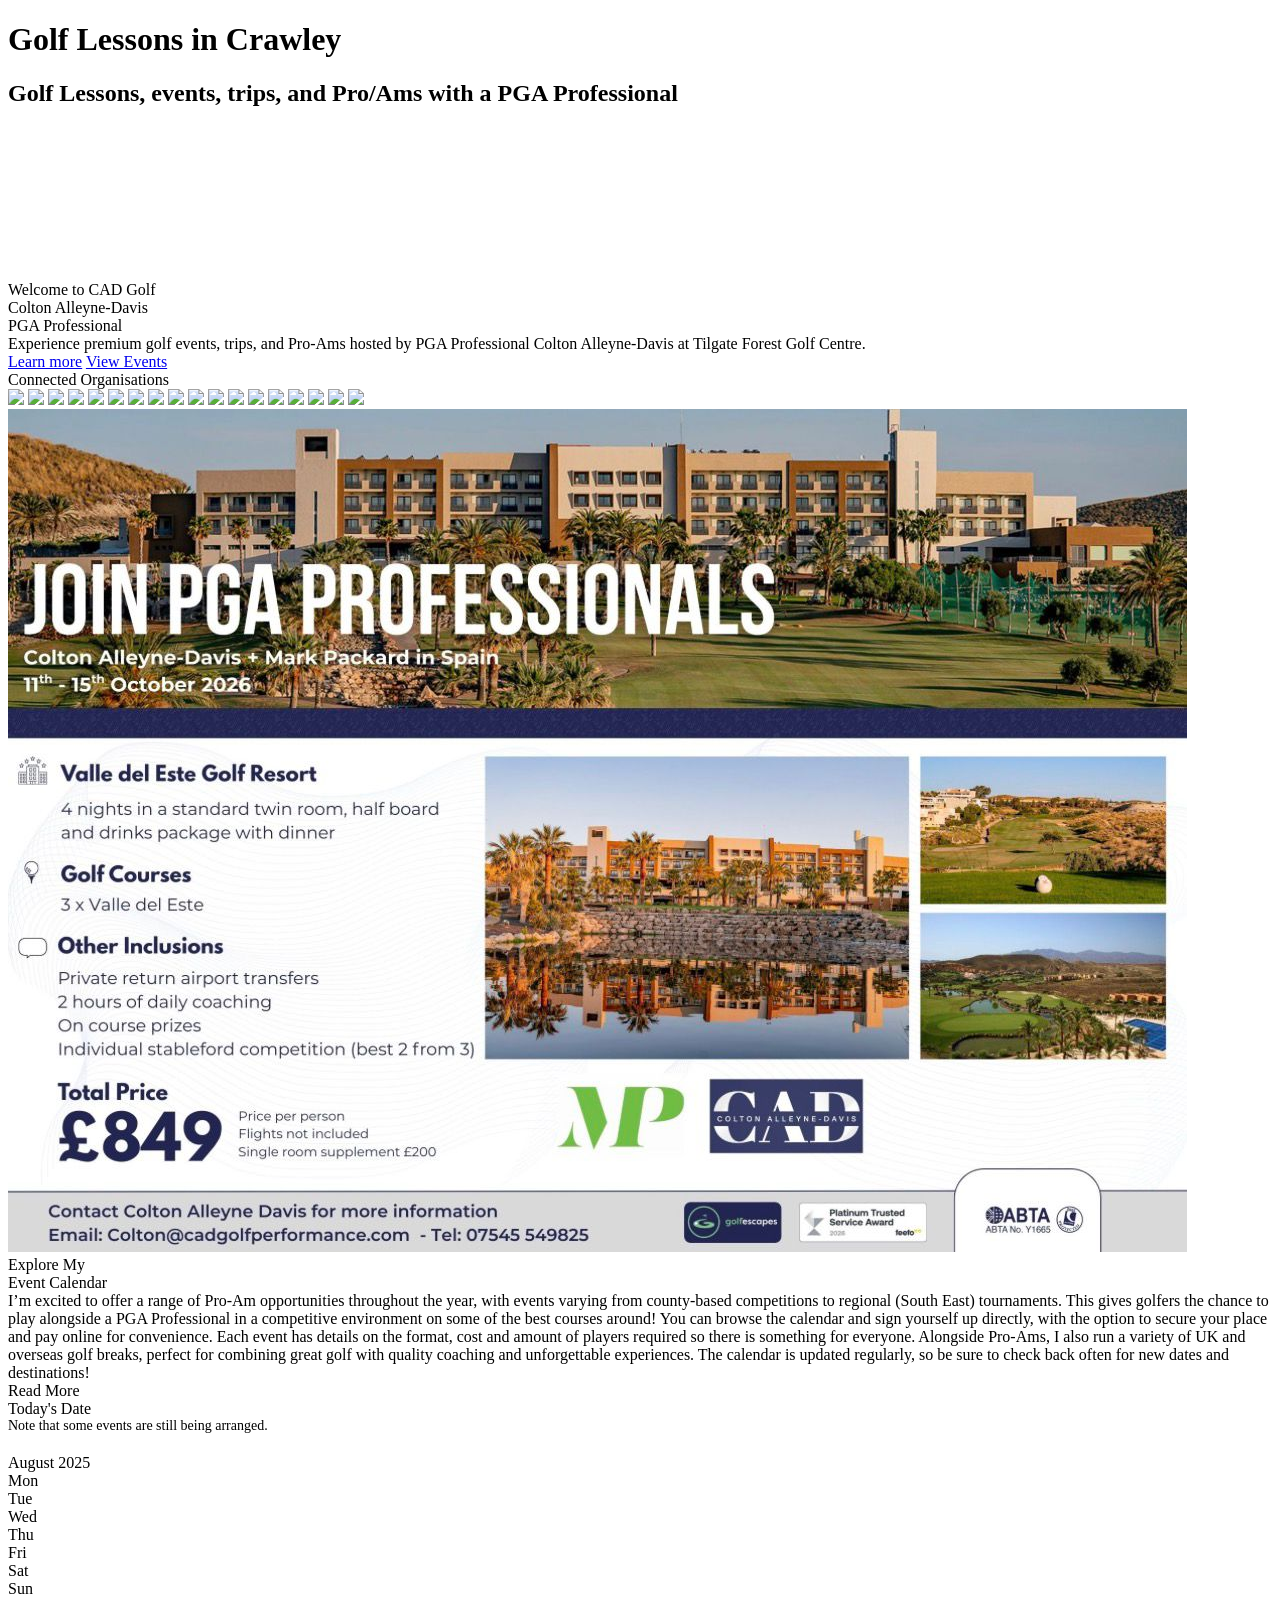
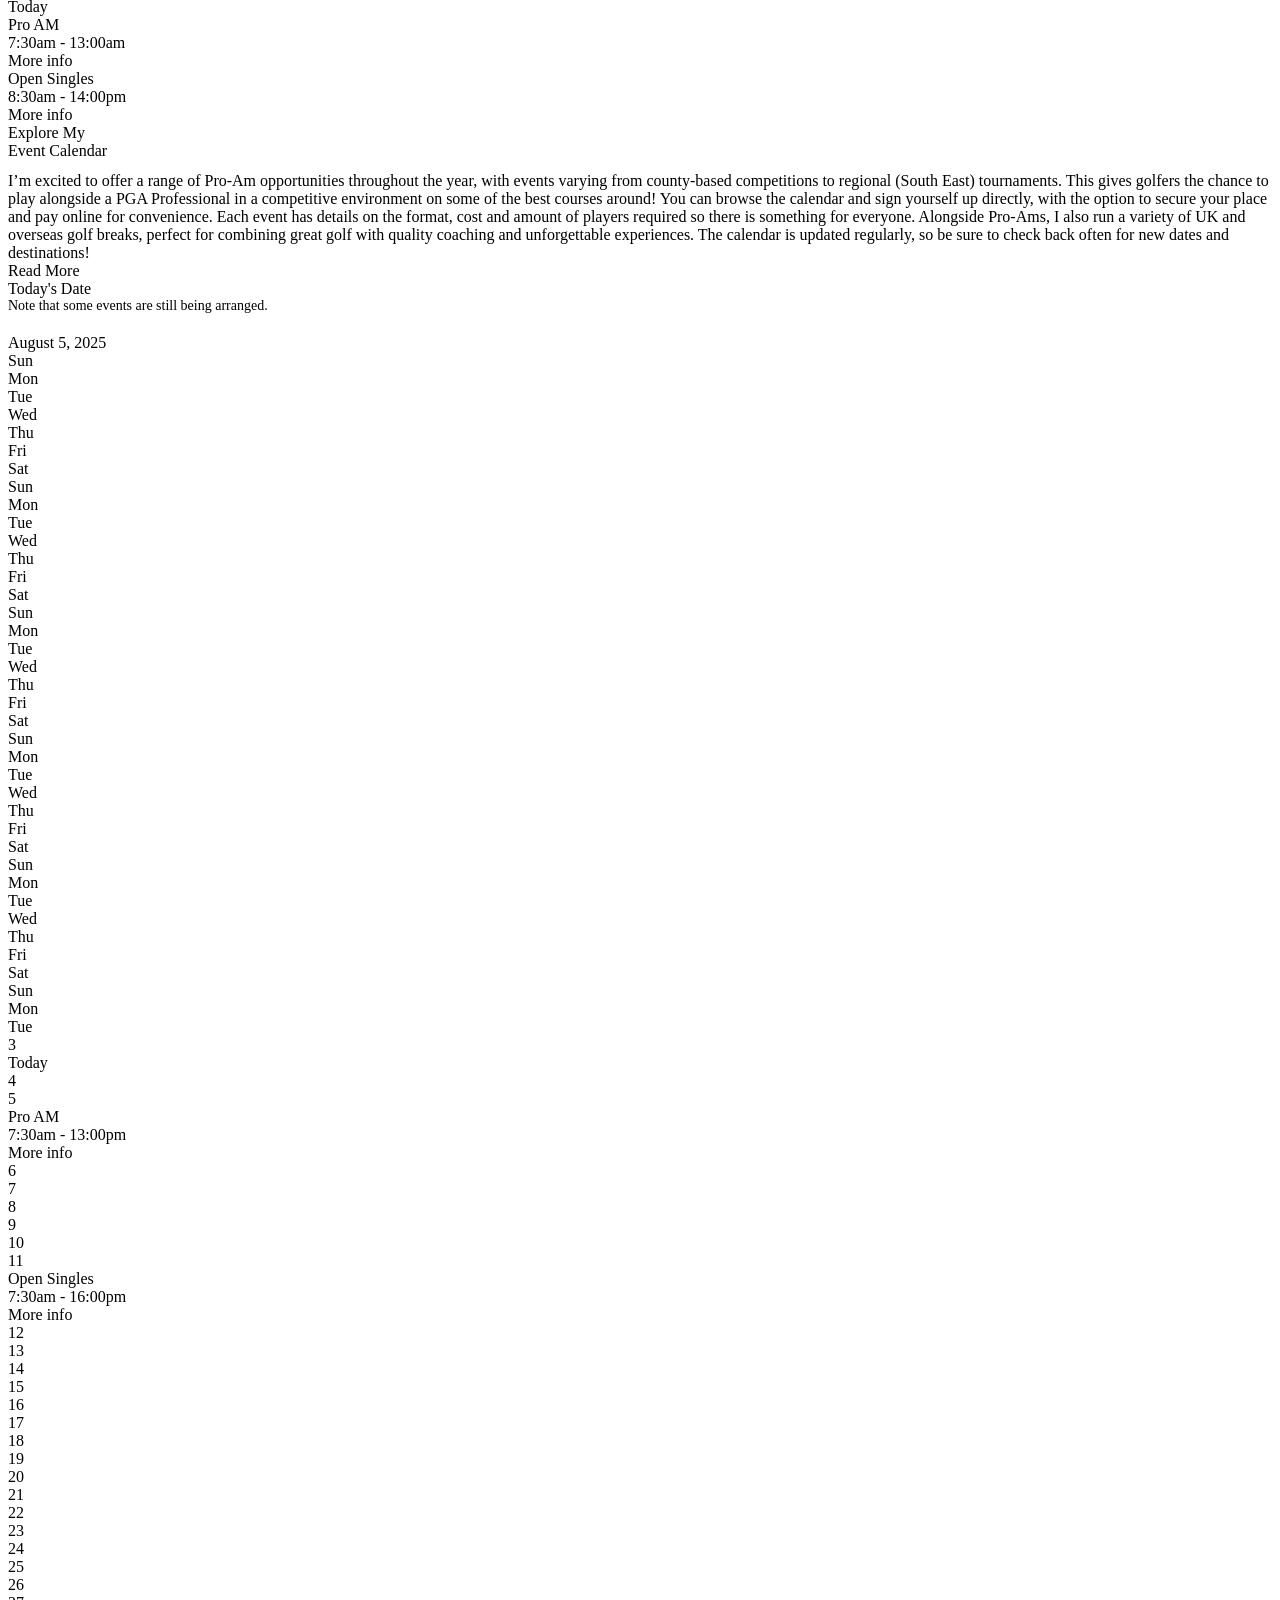
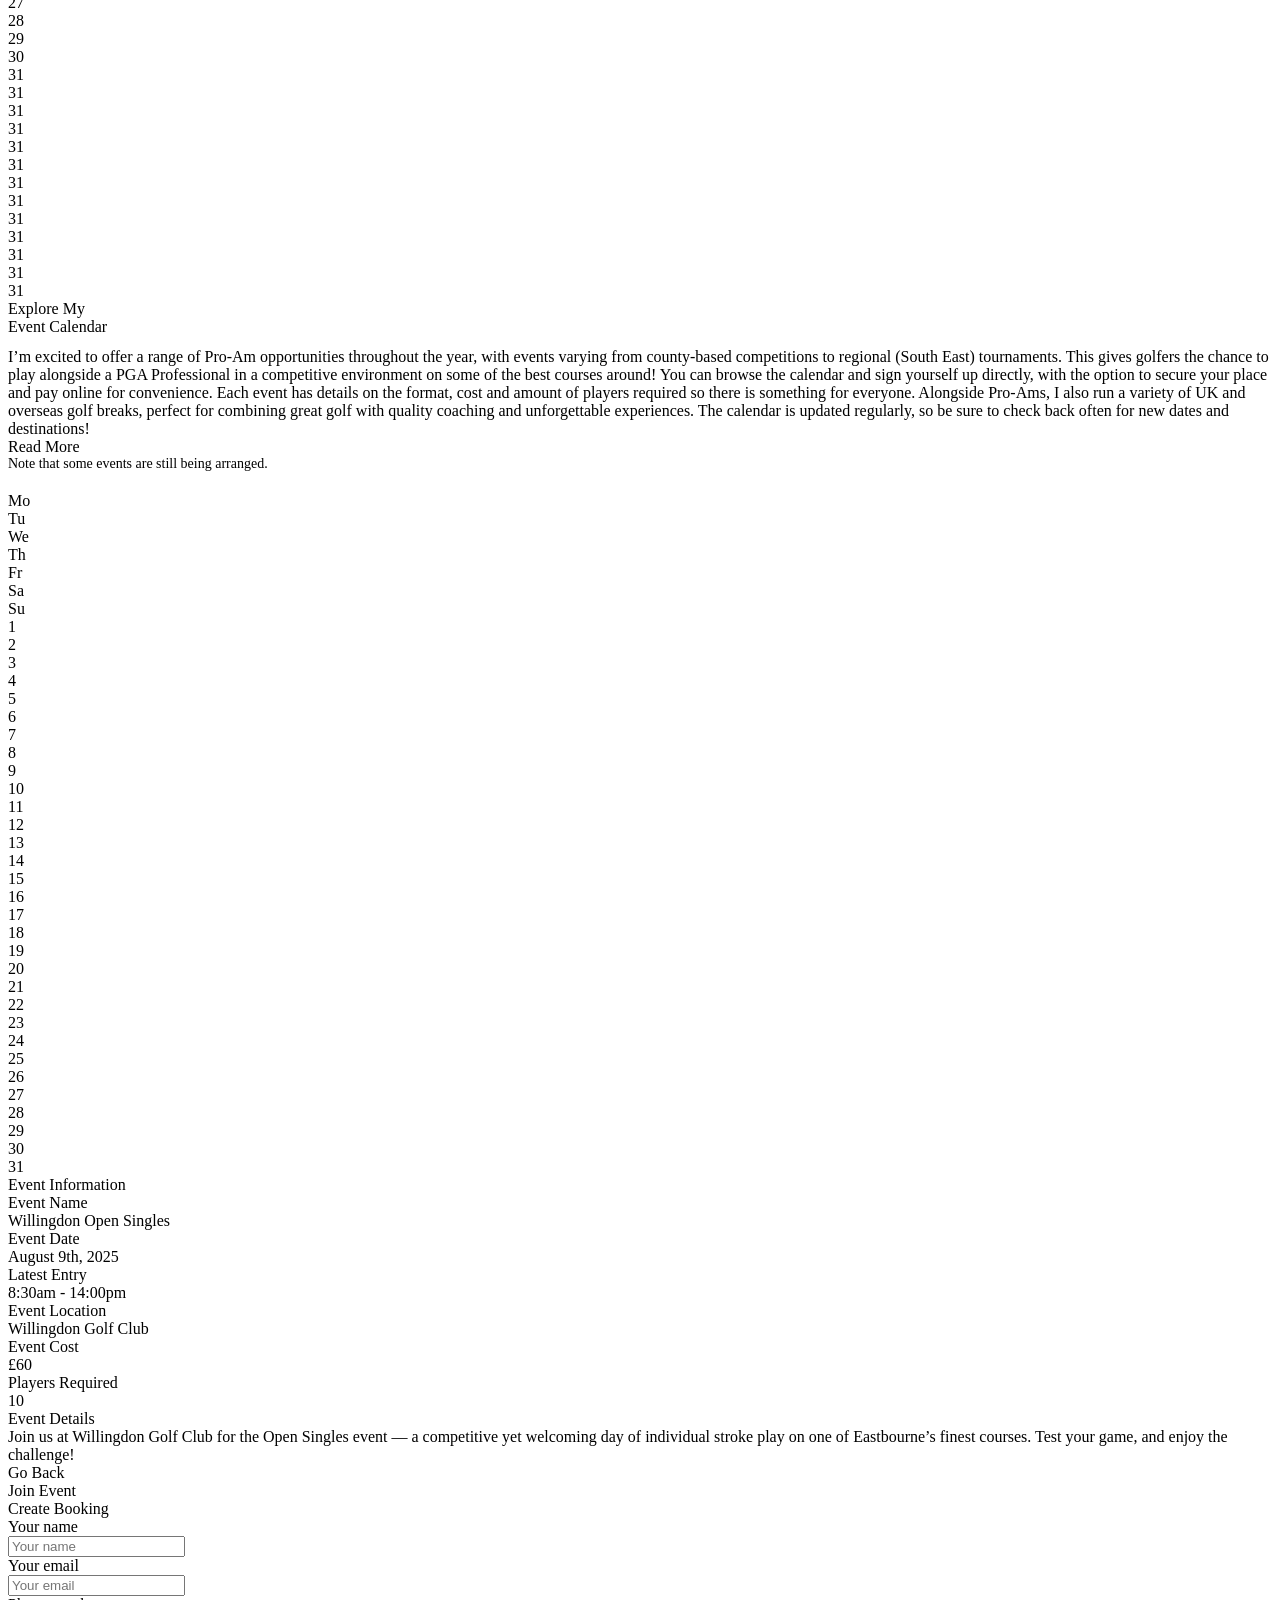
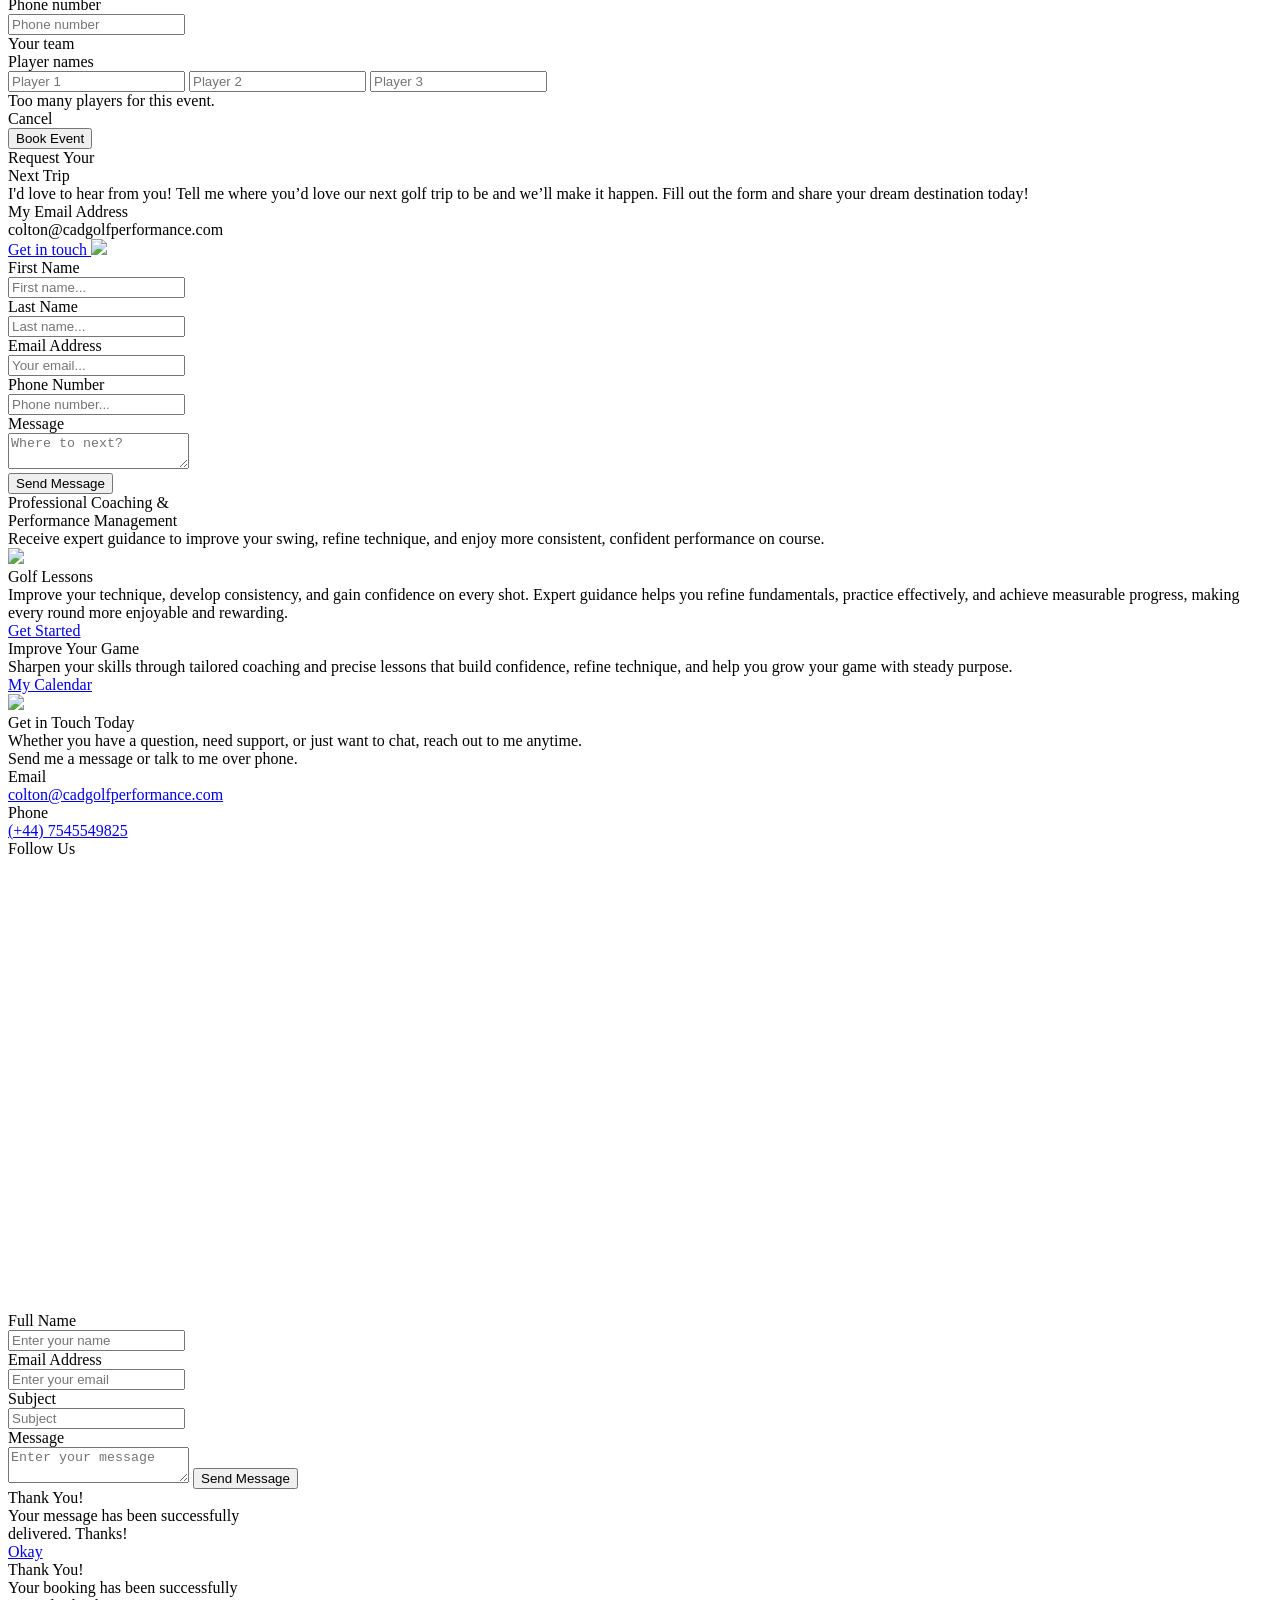
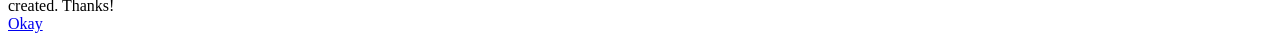
==== commit d688fd5d: "s8dugh" ====
--- a/docs/index.html
+++ b/docs/index.html
@@ -81,10 +81,10 @@
         </div>
     </div>
 
-    <div class="book-modal" id="yrsModal" style="display: none;">
+    <div class="book-modal" id="yrsModal">
         <div class="yrs-img">
             <i class="fa-solid fa-xmark yrs-xmark"></i>
-            <img src="images/february_cta.jpeg" />
+            <img src="images/march_cta.jpeg" />
         </div>
 
         <!-- 
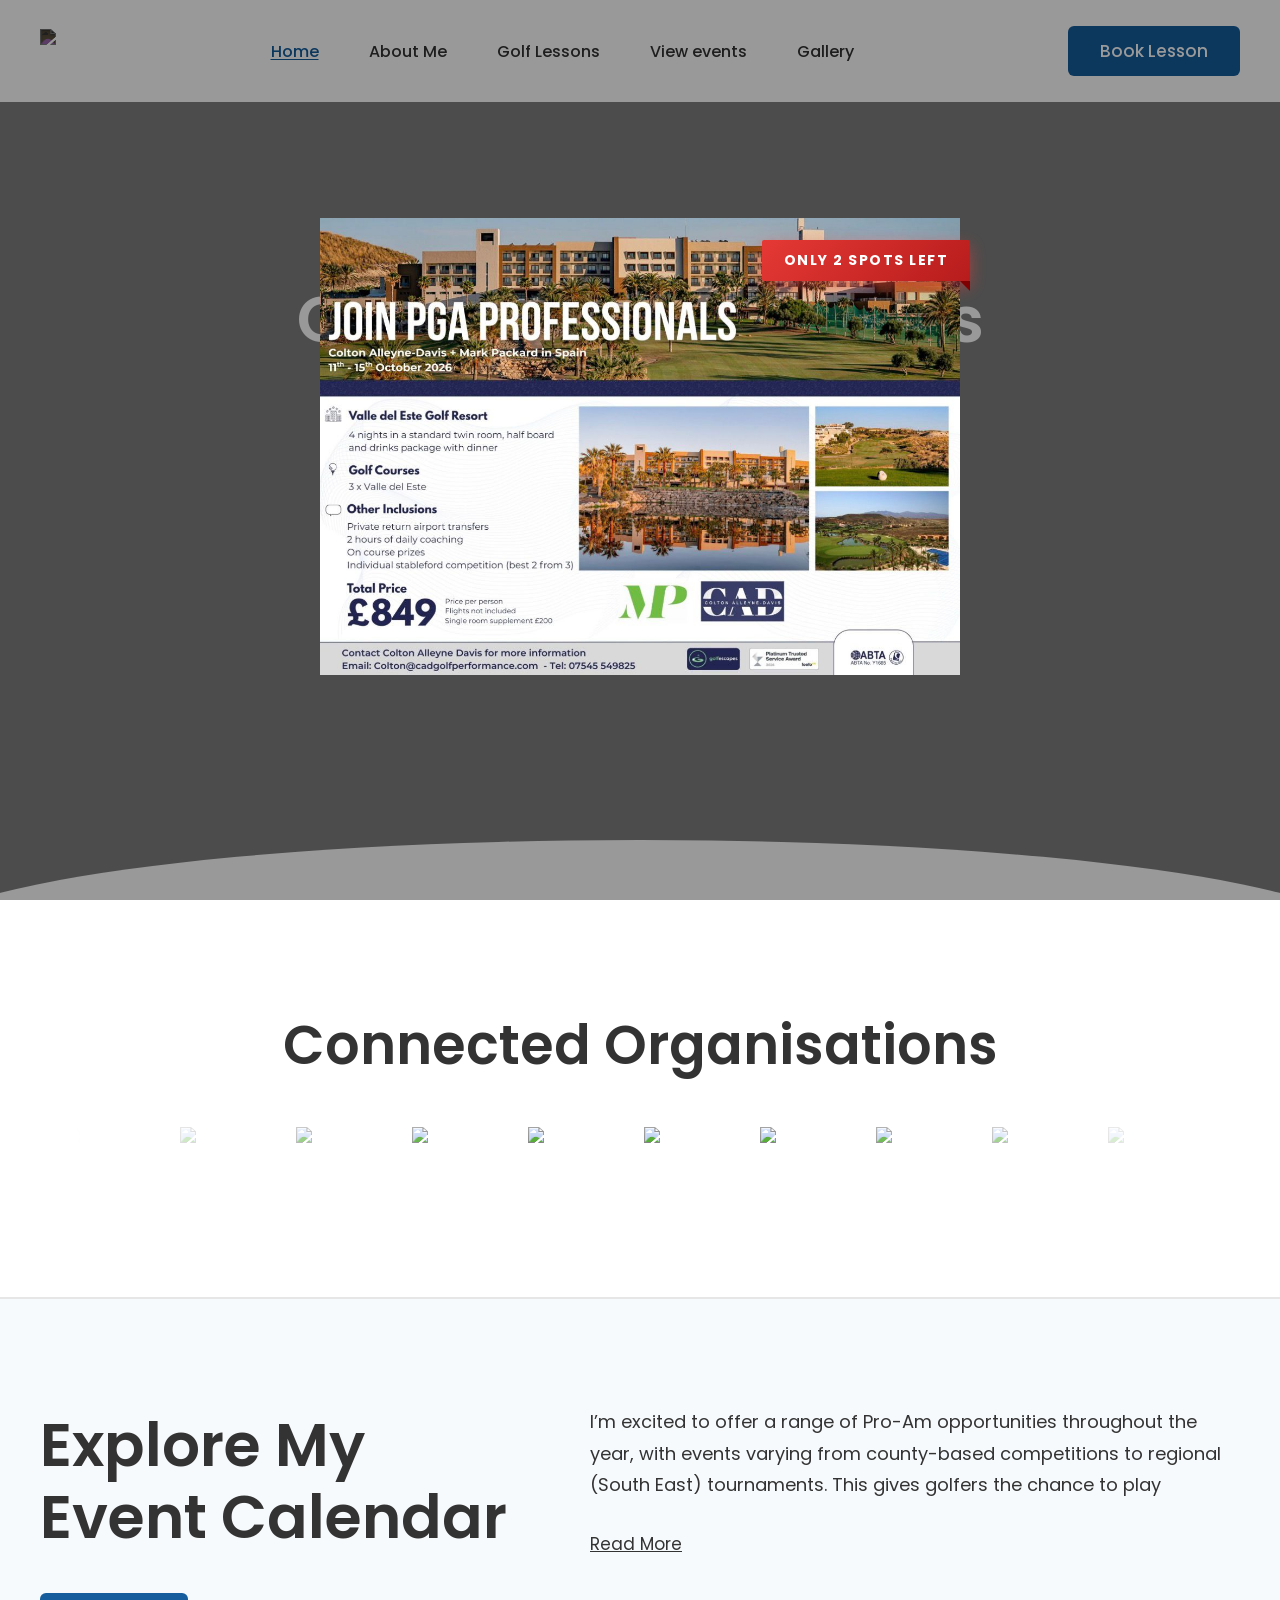
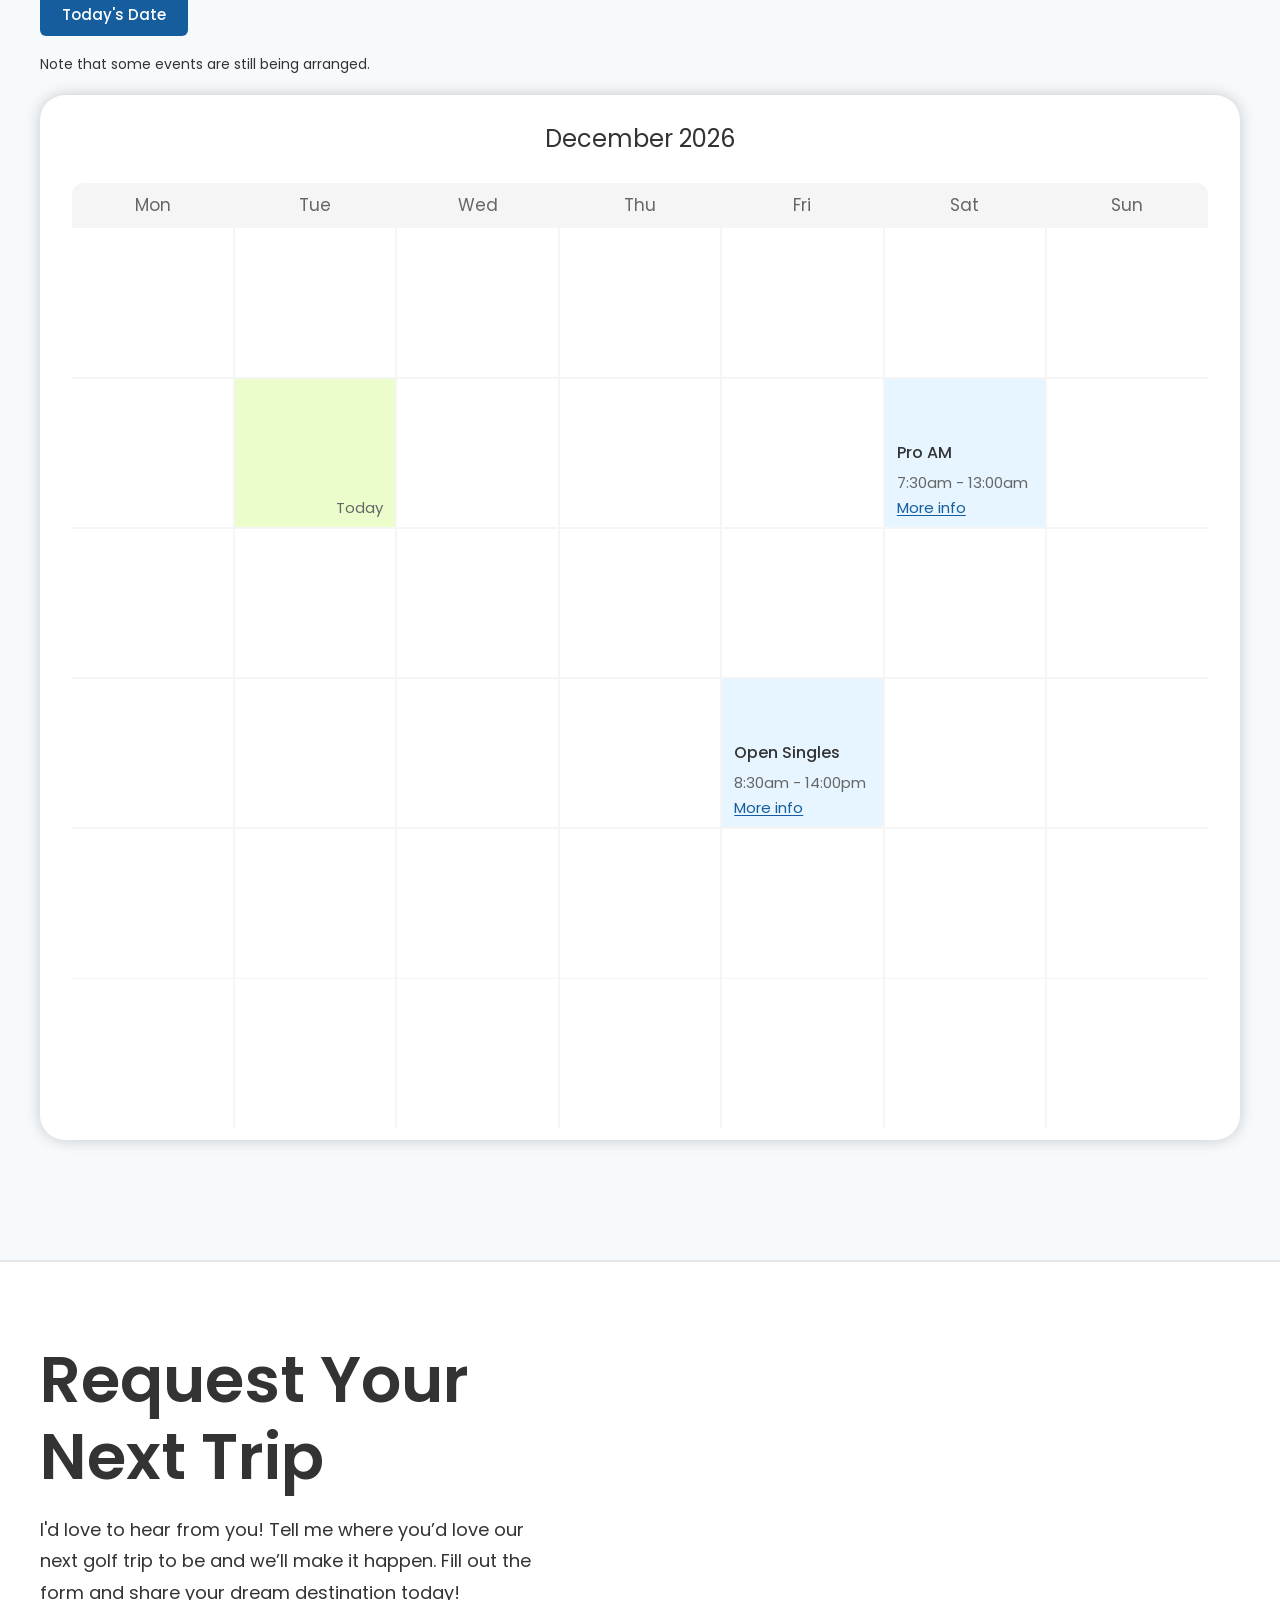
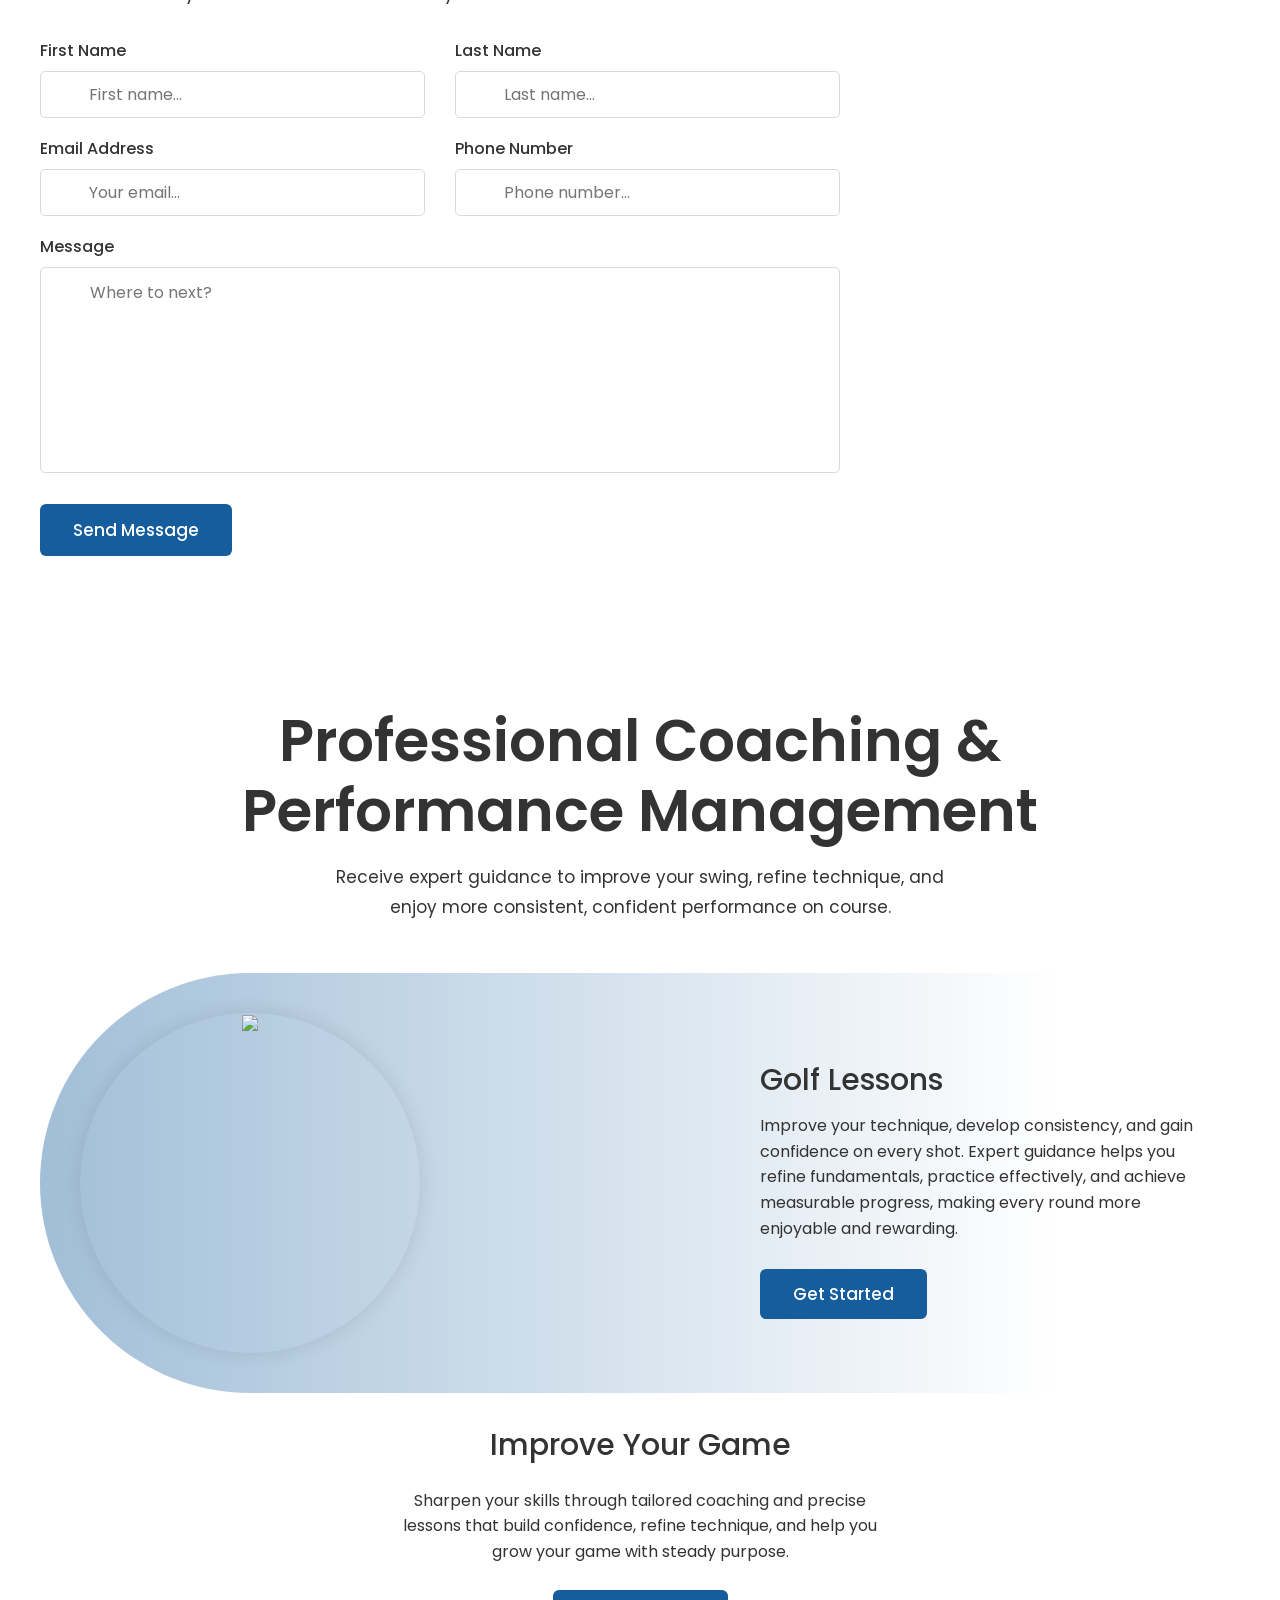
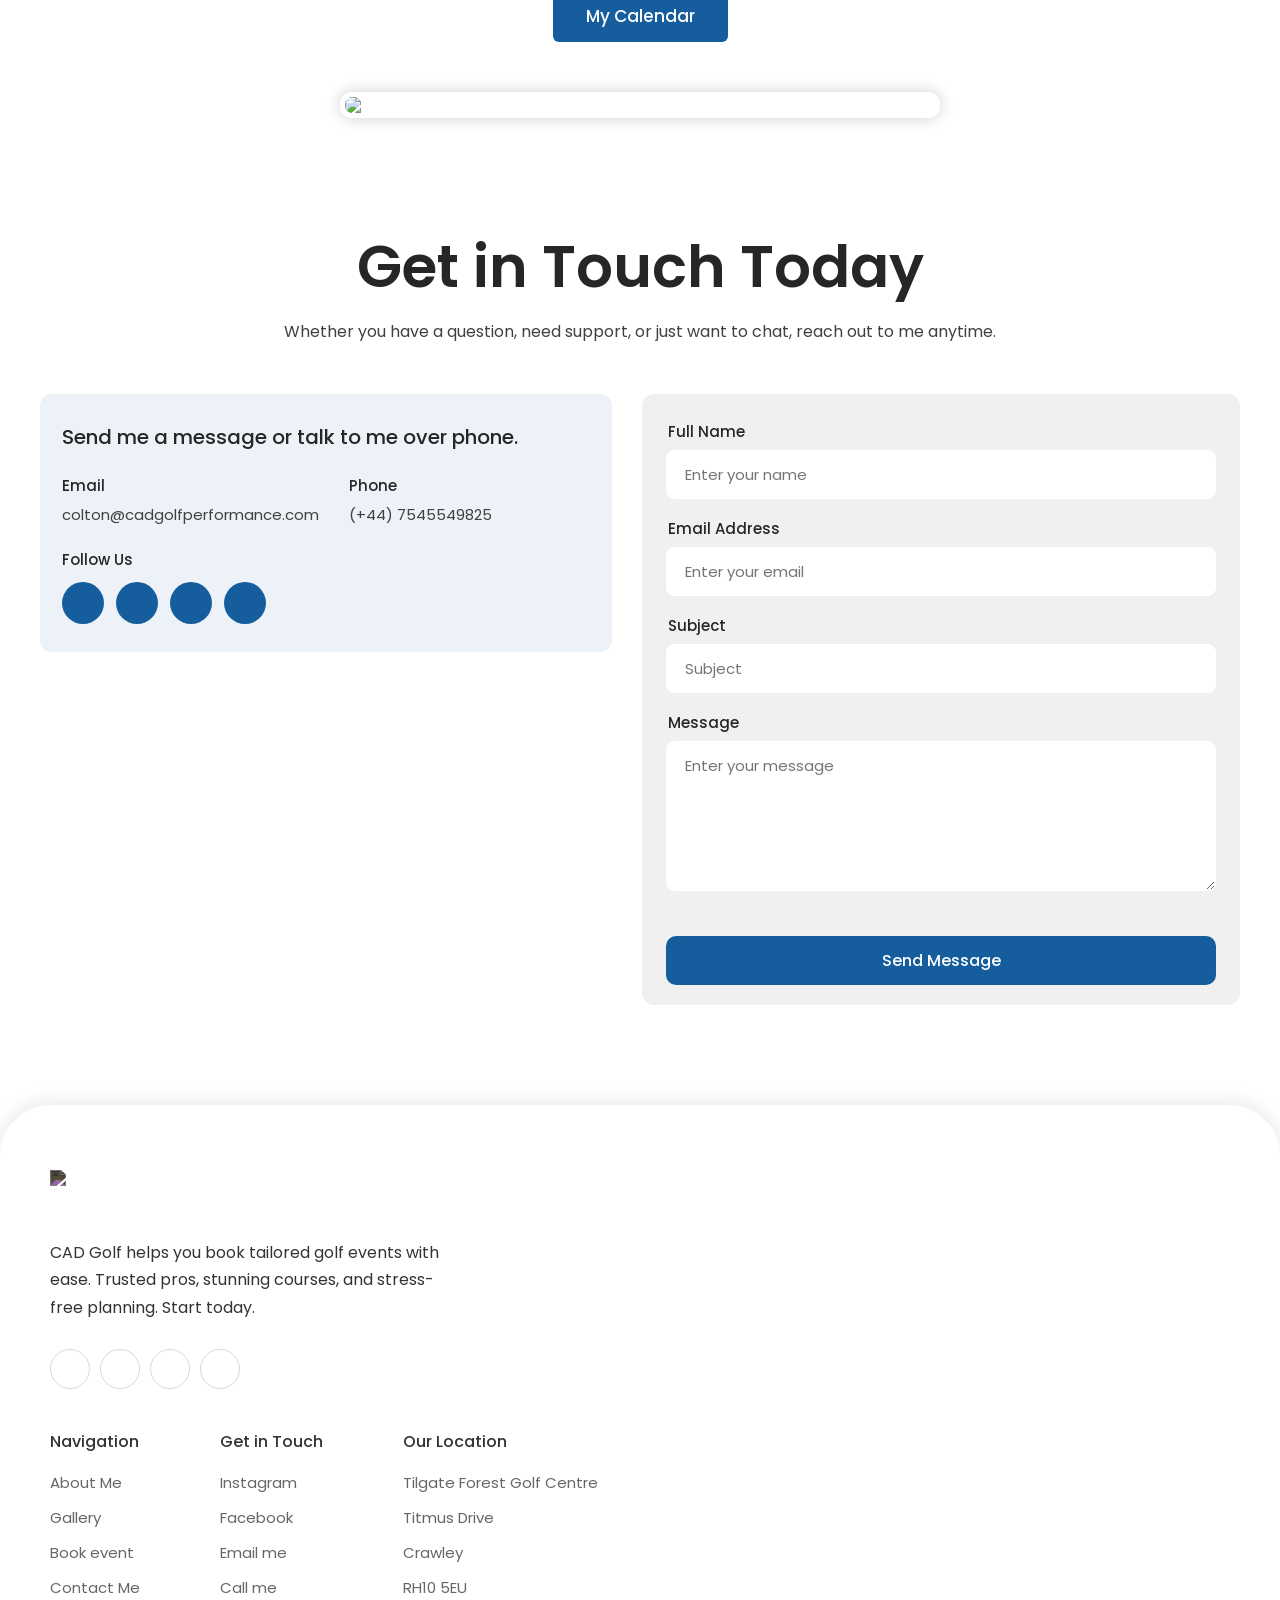
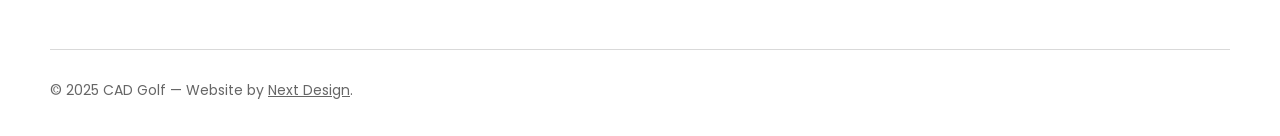
==== commit 20eee9ee: "content: add gallery photos, lesson video sequence, and Spain trip urgency ribbon - Add 13 new galle" ====
--- a/docs/index.html
+++ b/docs/index.html
@@ -82,8 +82,9 @@
     </div>
 
     <div class="book-modal" id="yrsModal">
-        <div class="yrs-img">
+        <div class="yrs-img" style="width: 640px;">
             <i class="fa-solid fa-xmark yrs-xmark"></i>
+            <div class="urgency-ribbon">Only 2 Spots Left</div>
             <img src="images/march_cta.jpeg" />
         </div>
 
--- a/docs/style.css
+++ b/docs/style.css
@@ -0,0 +1,3907 @@
+@import url('https://fonts.googleapis.com/css2?family=Fjalla+One&family=Poppins:wght@100;200;300;400;500;600;700;800&display=swap');
+@import url('https://fonts.googleapis.com/css2?family=Oswald:wght@200..700&display=swap');
+
+* {
+    box-sizing: border-box;
+    padding: 0;
+    margin: 0;
+    font-family: "Poppins", sans-serif;
+    font-weight: 400;
+    color: hsl(0, 0%, 20%);
+}
+html {
+    overflow-x: hidden;
+    scroll-behavior: smooth;
+}
+body {
+    overflow-x: hidden;
+    display: flex;
+    flex-direction: column;
+}
+* a {
+    text-decoration: none;
+}
+.scroll-target {
+    position: relative;
+    top: 60px;
+    opacity: 0;
+    transition: 0.6s ease !important;
+}
+:root {
+    --blue-dark: #155d9c;
+}
+.para-long {
+    max-height: 100px;
+    overflow: hidden;
+    position: relative;
+    margin: 0 0 30px 0 !important;
+    transition: 0.7s ease;
+}
+.para-long-btn {
+    cursor: pointer;
+    line-height: 1;
+    font-size: 17px;
+    text-decoration: underline;
+}
+.hidden-h1 {
+    position: absolute;
+    left: -999px;
+}
+
+
+
+/*////////////////////// HEADER SETION ////////////////////////*/
+.header {
+    z-index: 7;
+    width: 100%;
+    background-color: white;
+    display: flex;
+    justify-content: center;
+    padding: 26px 0;
+}
+.header-flex {
+    max-width: calc(100% - 80px);
+    width: 1500px;
+    display: flex;
+    align-items: center;
+    justify-content: space-between;
+}
+.header-logo {
+    display: block;
+    height: 45px;
+    width: auto;
+    filter: invert(0.8);
+}
+.header-nav {
+    display: flex;
+    gap: 50px;
+}
+.header-link {
+    color: hsl(0, 0%, 20%);
+    font-size: 16px;
+    font-weight: 500;
+    text-underline-offset: 2px;
+}
+.header-link:hover {
+    text-decoration: underline;
+}
+.header-link-active {
+    text-decoration: underline;
+    color: var(--blue-dark);
+}
+.btn-header {
+    background-color: var(--blue-dark);
+    color: white;
+    border-radius: 6px;
+    font-size: 17px;
+    font-weight: 500;
+    cursor: pointer;
+    padding: 12px 32px;
+    transition: 0.2s ease;
+}
+.btn-header:hover, .btn-contact:hover, .btn-hero-learn:hover, .btn-contact-left:hover, .btn-info-cta:hover, .btn-banner-learn:hover {
+    background-color: hsl(208, 76%, 25%);
+}
+/*/////////////////////////////////////////////////////////////*/
+
+
+/*////////////////////// HERO SECTION ////////////////////////*/
+.hero-container {
+    overflow: hidden;
+    width: 100%;
+    height: calc(100vh - 102px);
+    display: flex;
+    align-items: center;
+    justify-content: center;
+    flex-direction: column;
+    position: relative;
+}
+.hero-radius {
+    z-index: 4;
+    background-color: white;
+    width: calc(100% + 170px);
+    min-width: 800px;
+    height: 200px;
+    border-radius: 50%;
+    position: absolute;
+    bottom: -140px;
+    left: 50%;
+    transform: translateX(-50%);
+}
+.hero-shadow {
+    z-index: 3;
+    position: absolute;
+    top: 0;
+    left: 0;
+    width: 100%;
+    height: 100%;
+    background-color: black;
+    opacity: 0.5;
+}
+.hero-img-container {
+    z-index: 2;
+    position: absolute;
+    top: 0;
+    left: 0;
+    width: 100%;
+    height: 100%;
+    overflow: hidden;
+    display: flex;
+    align-items: center;
+    justify-content: center;
+}
+.hero-img {
+    opacity: 1;
+    position: absolute;
+    top: 0;
+    left: 0;
+    width: 100%;
+    height: 100%;
+    object-fit: cover;
+    object-position: 50% 50%;
+    transition: 0.8s ease;
+}
+.hero-video2 {
+    opacity: 1;
+    position: absolute;
+    top: 0;
+    left: 0;
+    width: 100%;
+    height: auto;
+    object-position: 50% 50%; 
+}
+.hero-content {
+    width: 100%;
+    position: relative;
+    z-index: 5;
+    text-align: center;
+    padding-bottom: 130px;
+}
+.hero-eyebrow {
+    text-transform: uppercase;
+    display: flex;
+    align-items: center;
+    justify-content: center;
+    gap: 10px;
+    font-size: 16px;
+    font-weight: 500;
+    color: white;
+}
+.hero-eyebrow span {
+    width: 7px;
+    height: 7px;
+    border-radius: 100px;
+    background-color: white;
+}
+.hero-title {
+    margin-top: 14px;
+    line-height: 1.25;
+    font-size: 64px;
+    font-weight: 600;
+    color: white;
+}
+.hero-para {
+    max-width: calc(100% - 20px);
+    width: 600px;
+    margin: 20px auto 30px;
+    font-size: 18px;
+    color: hsl(0, 0%, 85%);
+    line-height: 1.65;
+}
+.hero-btn-flex {
+    width: 100%;
+    display: flex;
+    justify-content: center;
+    gap: 15px;
+}
+.btn-hero {
+    border: 1px solid transparent;
+    border-radius: 6px;
+    font-size: 17px;
+    font-weight: 500;
+    cursor: pointer;
+    padding: 12px 32px;
+    transition: 0.2s ease;
+}
+.btn-hero-learn {
+    background-color: var(--blue-dark);
+    color: white;
+}
+.btn-hero-book {
+    background-color: white;
+    color: hsl(0, 0%, 20%);
+}
+.btn-hero-book:hover {
+    background-color: transparent;
+    border: 1px solid white;
+    color: white;
+}
+/*/////////////////////////////////////////////////////////////*/
+
+/*////////////////////// TRUSTED BY SECTION ////////////////////////*/
+.trust-container {
+    text-align: center;
+    width: 1200px;
+    max-width: calc(100% - 80px);
+    margin: 100px auto 0;
+}
+.trust-eyebrow {
+    text-transform: uppercase;
+    display: flex;
+    align-items: center;
+    justify-content: center;
+    gap: 10px;
+    font-size: 16px;
+    font-weight: 500;
+    color: var(--blue-dark);
+}
+.trust-eyebrow span {
+    width: 6px;
+    height: 6px;
+    border-radius: 100px;
+    background-color: var(--blue-dark);
+}
+.trust-title {
+    margin-top: 18px;
+    font-size: 54px;
+    line-height: 1;
+    font-weight: 600;
+    color: hsl(0, 0%, 20%);
+}
+.trust-flex {
+    mask-image: linear-gradient(to right, rgba(255, 255, 255, 0) 3%, rgb(255, 255, 255) 35%, rgb(255, 255, 255) 65%, rgba(255, 255, 255, 0) 97%);
+    overflow: hidden;
+    margin-top: 55px;
+    width: 100%;
+    display: flex;
+    align-items: center;
+    justify-content: flex-end;
+    gap: 100px;
+}
+.trust-img {
+    height: 90px;
+    animation: slide_sponsors 32s linear infinite;
+}
+@keyframes slide_sponsors {
+    0% {
+        transform: translateX(0px);
+    }
+    100% {
+        transform: translateX(1408px);
+    }
+}
+/*//////////////////////////////////////////////////////////////////*/
+
+/*////////////////////// CALENDAR SECTION ////////////////////////*/
+.events-bg {
+    width: 100%;
+    background-color: hsl(204, 50%, 98%);
+    border-top: 2px solid hsl(0, 0%, 90%);
+    border-bottom: 2px solid hsl(0, 0%, 90%);
+    padding: 100px 0 120px;
+    margin: 80px 0;
+}
+.cal-container {
+    width: 1500px;
+    max-width: calc(100% - 80px);
+    margin: 0px auto;
+}
+.cal-content {
+    margin-bottom: 40px;
+    width: 100%;
+    display: flex;
+    align-items: flex-end;
+    justify-content: space-between;
+    gap: 80px;
+}
+.cal-eyebrow {
+    text-transform: uppercase;
+    display: flex;
+    align-items: center;
+    justify-content: flex-start;
+    gap: 10px;
+    font-size: 16px;
+    font-weight: 500;
+    color: var(--blue-dark);
+}
+.cal-eyebrow span {
+    width: 6px;
+    height: 6px;
+    border-radius: 100px;
+    background-color: var(--blue-dark);
+}
+.cal-title {
+    white-space: nowrap;
+    margin-top: 10px;
+    line-height: 1.2;
+    font-size: 72px;
+    font-weight: 600;
+    color: hsl(0, 0%, 20%);
+}
+.cal-para {
+    margin-bottom: 12px;
+    width: 650px;
+    max-width: 100%;
+    font-size: 18px;
+    line-height: 1.75;
+    color: hsl(0, 0%, 20%);
+}
+.cal-wrapper {
+    width: 100%;
+    position: relative;
+    background-color: white;
+    border-radius: 25px;
+    box-shadow: 0 0px 15px rgba(0, 0, 0, 0.2);
+    padding: 32px 32px 12px;
+}
+.cal-nav {
+    padding: 0 10px;
+    width: 100%;
+    display: flex;
+    align-items: center;
+    justify-content: space-between;
+}
+.cal-nav-chevron {
+    z-index: 3;
+    cursor: pointer;
+    color: hsl(0, 0%, 40%);
+    font-size: 18px;
+}
+.cal-nav-title {
+    font-size: 24px;
+    color: hsl(0, 0%, 20%);
+    line-height: 1;
+}
+.cal-top {
+    margin-top: 32px;
+    width: 100%;
+    background-color: hsl(0, 0%, 96%);
+    border-top-left-radius: 12px;
+    border-top-right-radius: 12px;
+    padding: 14px 0;
+    display: flex;
+}
+.cal-top-mon {
+    width: 100%;
+    display: flex;
+    justify-content: center;
+    line-height: 1;
+    font-size: 17px;
+    color: hsl(0, 0%, 40%);
+}
+.cal-flex {
+    width: 100%;
+    display: flex;
+}
+.cal-box {
+    padding: 12px;
+    width: 100%;
+    height: 150px;
+    display: flex;
+    flex-direction: column;
+    justify-content: flex-end;
+    border: 1px solid hsl(0, 0%, 96%);
+    position: relative;
+}
+.cal-day-disabled .cal-box-day {
+    opacity: 0.4;
+}
+.cal-box-today {
+    background-color: #ecfdcc;
+}
+.cal-box-event {
+    background-color: hsl(204, 100%, 95%);
+    transition: 0.2s ease;
+}
+.cal-box-day {
+    position: absolute;
+    top: 13px;
+    right: 13px;
+    line-height: 1;
+    font-size: 20px;
+    color: hsl(0, 0%, 20%);
+    font-weight: 500;
+}
+.cal-today-txt {
+    line-height: 1;
+    position: absolute;
+    bottom: 12px;
+    right: 12px;
+    font-size: 15px;
+    color: hsl(0, 0%, 40%);
+}
+.cal-event-head {
+    line-height: 1.4;
+    font-size: 16px;
+    font-weight: 500;
+    color: hsl(0, 0%, 20%);
+}
+.cal-event-time {
+    line-height: 1.3;
+    margin-top: 8px;
+    font-size: 15px;
+    color: hsl(0, 0%, 40%);
+}
+.cal-event-cta {
+    cursor: pointer;
+    color: var(--blue-dark);
+    line-height: 1;
+    margin-top: 8px;
+    font-size: 15px;
+    text-decoration: underline;
+    text-underline-offset: 2px;
+    transition: 0.2s ease;
+}
+.cal-event-cta:hover {
+    color: hsl(208, 76%, 15%);
+}
+.cal-reset {
+    background-color: var(--blue-dark);
+    color: white;
+    margin-bottom: 18px;
+    display: inline-block;
+    border-radius: 6px;
+    font-size: 15px;
+    font-weight: 500;
+    cursor: pointer;
+    padding: 10px 22px;
+    transition: 0.2s ease;
+}
+
+.book-cal {
+    margin: 0 auto;
+    width: calc(100% - 20px);    
+}
+.book-cal-nav {
+    width: 100%;
+    display: flex;
+    align-items: center;
+    justify-content: space-between;
+}
+i.book-cal-chevron {
+    cursor: pointer;
+    width: 40px;
+    height: 40px;
+    display: flex;
+    align-items: center;
+    justify-content: center;
+    border-radius: 4px;
+    border: 1px solid hsl(0, 0%, 88%);
+    color: hsl(0, 0%, 20%);
+    font-size: 13px;
+}
+.book-cal-head {
+    user-select: none;
+    line-height: 1;
+    font-size: 26px;
+    font-weight: 500;
+    color: hsl(0, 0%, 20%);
+}
+.book-cal-top {
+    margin: 40px 0 25px;
+    width: 100%;
+    display: flex;
+}
+.book-cal-month {
+    width: 100%;
+    line-height: 1;
+    font-size: 18px;
+    color: hsl(0, 0%, 40%);
+    text-align: center;
+}
+.book-cal-flex {
+    width: 100%;
+    display: flex;
+    gap: 8px;
+    margin-bottom: 8px;
+}
+.book-cal-box {
+    position: relative;
+    cursor: pointer;
+    font-size: 18px;
+    height: 70px;
+    width: 100%;
+    display: flex;
+    align-items: center;
+    justify-content: center;
+    border-radius: 4px;
+    background-color: hsl(0, 0%, 88%);
+    border: 1px solid transparent;
+    color: hsl(0, 0%, 20%);
+    transition: 0.2s ease;
+}
+.book-cal-box span {
+    position: absolute;
+    top: 6px;
+    right: 6px;
+    width: 4px;
+    height: 4px;
+    border-radius: 200px;
+    background-color: red;
+}
+.book-cal-box:hover {
+    border: 1px solid hsl(0, 0%, 15%);
+}
+.book-cal-inactive {
+    opacity: 0;
+    pointer-events: none;
+}
+.book-cal-disabled {
+    opacity: 0.3;
+    pointer-events: none;
+}
+.book-cal-active {
+    border: 1px solid transparent !important;
+    background-color: var(--blue-dark);
+    color: white;
+}
+
+.book-slot-ul {
+    margin: 0 auto 0;
+    width: 100%;
+    display: flex;
+    flex-direction: column;
+    gap: 20px;
+}
+.book-slot {
+    padding: 16px;
+    width: 100%;
+    height: 150px;
+    border-radius: 12px;
+    display: flex;
+    flex-direction: column;
+    justify-content: flex-end;
+    background-color: white;
+    border: 1px solid hsl(0, 0%, 80%);
+    box-shadow: 0 0 15px hsla(0, 0%, 0%, 0.2);
+    position: relative;
+}
+.book-slot-head {
+    line-height: 1.4;
+    font-size: 16px;
+    font-weight: 500;
+    color: hsl(0, 0%, 20%);
+}
+.book-slot-time {
+    line-height: 1.3;
+    margin-top: 8px;
+    font-size: 15px;
+    color: hsl(0, 0%, 40%);
+}
+.book-slot-cta {
+    cursor: pointer;
+    color: var(--blue-dark);
+    line-height: 1;
+    margin-top: 8px;
+    font-size: 15px;
+    text-decoration: underline;
+    text-underline-offset: 2px;
+    transition: 0.2s ease;
+}
+/*////////////////////////////////////////////////////////////////*/
+
+/*////////////////////// INFO MODAL SECTION ////////////////////////*/
+.info-modal {
+    pointer-events: none;
+    opacity: 0;
+    bottom: 0;
+    left: 0;
+    z-index: 101;
+    position: fixed;
+    width: 100%;
+    height: 100vh;
+    background-color: hsla(0, 0%, 0%, 0.8);
+    display: flex;
+    align-items: center;
+    justify-content: center;
+    transition: 0.3s ease;
+}
+.info-wrapper {
+    overflow: hidden;
+    background-color: white;
+    border-radius: 8px;
+    padding: 28px 24px 24px;
+    max-width: calc(100% - 18px);
+    width: 800px;
+    display: flex;
+    flex-direction: column;
+    justify-content: flex-start;
+    position: relative;
+}
+.info-top {
+    position: relative;
+    width: 100%;
+    display: flex;
+    align-items: center;
+    justify-content: space-between;
+    padding-bottom: 28px;
+    margin-bottom: 32px;
+}
+.info-hr {
+    background-color: hsl(0, 0%, 85%);
+   height: 1px;
+   width: calc(100% + 48px);
+   position: absolute;
+   bottom: 0;
+   left: 50%;
+   transform: translateX(-50%); 
+}
+.info-title {
+    font-size: 26px;
+    color: hsl(0, 0%, 20%);
+    font-weight: 500;
+    line-height: 1;
+}
+.info-xmark {
+    cursor: pointer;
+    color: hsl(0, 0%, 20%);
+    font-size: 20px;
+}
+.info-flex {
+    width: 100%;
+    gap: 16px;
+    display: flex;
+    gap: 30px;
+}
+.info-col {
+    width: 100%;
+    margin-bottom: 25px;
+}
+.info-label {
+    margin-bottom: 5px;
+    color: hsl(0, 0%, 20%);
+    font-weight: 500;
+    font-size: 20px;
+}
+.info-txt {
+    font-size: 18px;
+    color: hsl(0, 0%, 40%);
+}
+.info-btn-flex {
+    margin-top: 45px;
+    width: 100%;
+    display: flex;
+    justify-content: flex-end;
+    gap: 12px;
+}
+.btn-info {
+    margin-top: 20px;
+    align-self: flex-start;
+    display: flex;
+    align-items: center;
+    gap: 15px;
+    border: 1px solid transparent;
+    border-radius: 6px;
+    font-size: 17px;
+    font-weight: 500;
+    cursor: pointer;
+    padding: 12px 32px;
+    transition: 0.2s ease;
+}
+.btn-info-back {
+    background-color: transparent;
+    border: 1px solid hsl(0, 0%, 85%) !important;
+    color: hsl(0, 0%, 20%);
+}
+.btn-info-back:hover {
+    background-color: hsl(0, 0%, 85%);
+}
+.btn-info-cta {
+    background-color: var(--blue-dark);
+    color: white;
+}
+
+.reg-modal {
+    pointer-events: none;
+    opacity: 0;
+    bottom: 0;
+    left: 0;
+    z-index: 101;
+    position: fixed;
+    width: 100%;
+    height: 100vh;
+    background-color: hsla(0, 0%, 0%, 0.8);
+    display: flex;
+    align-items: center;
+    justify-content: center;
+    transition: 0.3s ease;
+}
+.reg-wrapper {
+    background-color: white;
+    border-radius: 8px;
+    padding: 28px 24px 24px;
+    max-width: calc(100% - 18px);
+    width: 800px;
+    display: flex;
+    flex-direction: column;
+    justify-content: flex-end;
+    position: relative;
+}
+.reg-flex {
+    width: 100%;
+    gap: 16px;
+    display: flex;
+    gap: 30px;
+}
+.reg-label {
+    margin-bottom: 6px;
+    color: hsl(0, 0%, 20%);
+    font-weight: 500;
+    font-size: 18px;
+}
+.reg-input {
+    background-color: transparent;
+    outline: 0;
+    font-size: 17px;
+    padding: 10px 15px;
+    color: hsl(0, 0%, 20%);
+    border: 1px solid hsl(0, 0%, 85%);
+    border-radius: 5px;
+    width: 100%;
+}
+.reg-selector {
+    cursor: pointer;
+    position: relative;
+    display: flex;
+    align-items: center;
+    background-color: transparent;
+    outline: 0;
+    padding: 10px 15px;
+    border: 1px solid hsl(0, 0%, 85%);
+    border-radius: 5px;
+    width: 100%;
+}
+.reg-selector-txt {
+    font-size: 16px;
+    color: hsl(0, 0%, 20%);
+}
+.reg-chev {
+    margin-left: auto;
+    color: hsl(0, 0%, 30%);
+    font-size: 14px;
+    transition: 0.2s ease;
+}
+.reg-dropdown {
+    display: flex;
+    flex-direction: column;
+    opacity: 0;
+    pointer-events: none;
+    transition: 0.2s ease;
+    box-shadow: 0 0px 15px rgba(0, 0, 0, 0.2);
+    background-color: white;
+    position: absolute;
+    bottom: 52px;
+    left: -1px;
+    width: calc(100% + 2px);
+    border-radius: 5px;
+    padding: 12px 10px;
+}
+.reg-option-input {
+    position: relative;
+    display: flex;
+    border: 1px solid hsl(0, 0%, 85%);
+    background-color: transparent;
+    outline: 0;
+    transition: 0.2s ease;
+    padding: 12px 15px;
+    font-size: 16px;
+    margin: 6px 0;
+    line-height: 1;
+    width: 100%;
+    border-radius: 5px;
+}
+.reg-area {
+    background-color: transparent;
+    outline: 0;
+    font-size: 16px;
+    padding: 10px 15px;
+    color: hsl(0, 0%, 20%);
+    border: 1px solid hsl(0, 0%, 85%);
+    border-radius: 5px;
+    width: 100%;
+    height: 200px;
+    resize: none;
+}
+.reg-input:focus, .reg-area:focus, .reg-dropdown:focus {
+    border: 1px solid var(--blue-dark);
+}
+.btn-reg {
+    margin-top: 20px;
+    align-self: flex-start;
+    display: flex;
+    align-items: center;
+    gap: 15px;
+    border: 1px solid transparent;
+    border-radius: 6px;
+    font-size: 17px;
+    font-weight: 500;
+    cursor: pointer;
+    padding: 12px 32px;
+    transition: 0.2s ease;
+}
+.reg-error {
+    display: none;
+    margin-top: 7px;
+    color: rgb(204, 39, 39);
+    font-size: 14px;
+}
+.btn-inactive {
+    pointer-events: none;
+    opacity: 0.4;
+}
+/*//////////////////////////////////////////////////////////////////*/
+
+/*////////////////////// CONTACT SECTION ////////////////////////*/
+.contact-container {
+    width: 1500px;
+    max-width: calc(100% - 80px);
+    margin: 0 auto 140px;
+    display: flex;
+    justify-content: space-between;
+    gap: 40px;
+}
+.contact-left {
+    flex-shrink: 0;
+    display: flex;
+    flex-direction: column;
+}
+.contact-eyebrow {
+    text-transform: uppercase;
+    display: flex;
+    align-items: center;
+    justify-content: flex-start;
+    gap: 10px;
+    font-size: 16px;
+    font-weight: 500;
+    color: var(--blue-dark);
+}
+.contact-eyebrow span {
+    width: 6px;
+    height: 6px;
+    border-radius: 100px;
+    background-color: var(--blue-dark);
+}
+.contact-title {
+    font-size: 72px;
+    line-height: 1.2;
+    font-weight: 600;
+    color: hsl(0, 0%, 20%);
+}
+.contact-para {
+    margin-top: 18px;
+    width: 550px;
+    font-size: 19px;
+    line-height: 1.75;
+    color: hsl(0, 0%, 20%);
+}
+.contact-head {
+    margin-top: 32px;
+    font-size: 19px;
+    font-weight: 500;
+    color: var(--blue-dark);
+}
+.contact-email {
+    margin-top: 15px;
+    font-size: 19px;
+    font-weight: 500;
+    color: hsl(0, 0%, 20%);
+}
+.btn-contact-left {
+    margin-top: 36px;
+    align-self: flex-start;
+    display: flex;
+    align-items: center;
+    gap: 15px;
+    background-color: var(--blue-dark);
+    color: white;
+    border: 1px solid transparent;
+    border-radius: 6px;
+    font-size: 17px;
+    font-weight: 500;
+    cursor: pointer;
+    padding: 12px 32px;
+    transition: 0.2s ease;
+}
+.contact-arrow {
+    transform: rotate(-45deg);
+    height: 14px;
+    width: auto;
+}
+.contact-right {
+    height: 518px;
+    width: 100%;
+    max-width: 800px;
+    display: flex;
+    flex-direction: column;
+}
+.contact-flex {
+    margin-bottom: 18px;
+    width: 100%;
+    display: flex;
+    gap: 30px;
+}
+.contact-col {
+    width: 100%;
+}
+.contact-label {
+    font-size: 16px;
+    color: hsl(0, 0%, 20%);
+    font-weight: 500;
+    margin-bottom: 8px;
+}
+.contact-input-container {
+    border: 1px solid hsl(0, 0%, 85%);
+    border-radius: 5px;
+    padding: 10px 15px;
+    display: flex;
+    align-items: center;
+    gap: 15px;
+    transition: 0.2s ease;
+}
+.contact-icon {
+    width: 20px;
+    color: hsl(0, 0%, 40%);
+    font-size: 17px;
+}
+.contact-input {
+    background-color: transparent;
+    border: 0;
+    outline: 0;
+    font-size: 16px;
+    color: hsl(0, 0%, 20%);
+    width: 100%;
+}
+.contact-area-container {
+    border: 1px solid hsl(0, 0%, 85%);
+    border-radius: 5px;
+    padding: 12px 15px;
+    display: flex;
+    align-items: center;
+    gap: 15px;
+    transition: 0.2s ease;
+}
+.contact-active {
+    border: 1px solid var(--blue-dark);
+}
+.contact-area {
+    resize: none;
+    background-color: transparent;
+    border: 0;
+    outline: 0;
+    font-size: 16px;
+    color: hsl(0, 0%, 20%);
+    width: 100%;
+    height: 180px;
+}
+.contact-area-icon {
+    margin-bottom: auto;
+    margin-top: 5px;
+}
+.btn-contact {
+    margin-top: auto;
+    align-self: flex-start;
+    display: flex;
+    align-items: center;
+    gap: 15px;
+    background-color: var(--blue-dark);
+    color: white;
+    border: 1px solid transparent;
+    border-radius: 6px;
+    font-size: 17px;
+    font-weight: 500;
+    cursor: pointer;
+    padding: 12px 32px;
+    transition: 0.2s ease;
+}
+
+.book-modal-form {
+    z-index: 99;
+    opacity: 0;
+    pointer-events: none;
+    position: fixed;
+    width: 100%;
+    height: 100vh;
+    background-color: hsla(0, 0%, 0%, 0.8);
+    display: flex;
+    align-items: center;
+    justify-content: center;
+    transition: 0.3s ease;
+}
+.book-modal {
+    z-index: 99;
+    opacity: 0;
+    pointer-events: none;
+    position: fixed;
+    width: 100%;
+    height: 100vh;
+    background-color: hsla(0, 0%, 0%, 0.4);
+    display: flex;
+    align-items: center;
+    justify-content: center;
+    transition: 0.3s ease;
+}
+.book-wrapper {
+    text-align: center;
+    background-color: hsl(0, 0%, 9%);
+    border: 1px solid hsl(0, 0%, 15%);
+    border-radius: 8px;
+    padding: 28px 24px;
+    max-width: calc(100% - 30px);
+    width: 430px;
+    height: 340px;
+    display: flex;
+    flex-direction: column;
+    justify-content: flex-end;
+    position: relative;
+}
+.yrs-img {
+    position: relative;
+    max-width: calc(100% - 40px);
+    width: 450px;
+    height: auto;
+}
+.yrs-img img {
+    width: 100%;
+    height: auto;
+}
+.yrs-wrapper {
+background: 
+    radial-gradient(
+        70% 55% at 20% 85%,
+        rgba(21, 120, 200, 0.85) 0%, 
+        rgba(21, 93, 156, 0.0) 100%
+    ),
+    radial-gradient(
+        40% 40% at 80% 20%,
+        rgba(90, 200, 250, 0.15) 0%, /* cool blue highlight instead of warm */
+        rgba(255, 255, 255, 0.0) 100%
+    ),
+    hsl(209, 70%, 5%); /* slightly lighter and more vivid dark blue base */
+box-shadow: 0 0 20px rgba(220, 20, 60, 0.7), 0 0 40px rgba(220, 20, 60, 0.5);
+border: 2px solid #dc143c; /* Crimson red: deeper and more striking */
+
+    text-align: center;
+    border-radius: 8px;
+    padding: 62px 24px 58px;
+    width: 800px;
+    max-width: calc(100% - 30px);
+    height: auto;
+    display: flex;
+    flex-direction: column;
+    justify-content: flex-end;
+    position: relative;
+}
+i.yrs-xmark {
+    position: absolute;
+    top: -20px;
+    right: 0px;
+    font-size: 18px;
+    color: hsl(0, 0%, 100%);
+    cursor: pointer;
+}
+.yrs-title {
+    line-height: 1;
+    text-transform: uppercase; /* gives authority and urgency */
+    letter-spacing: 1px; /* makes it feel more deliberate */
+    font-size: 50px;
+    font-weight: 700;
+    color: #ffffff;
+    background: linear-gradient(90deg, white, white); /* cool blue gradient */
+    -webkit-background-clip: text;
+    -webkit-text-fill-color: transparent;
+    text-shadow: 0 0 2px rgba(255, 255, 255, 0.99), 0 0 25px rgba(0, 115, 255, 0.6);
+    letter-spacing: 1px;
+    animation: pulse 1.5s infinite alternate;
+}
+.yrs-para {
+    margin-top: 18px;
+    font-size: 17px;
+    font-weight: 400; /* slightly stronger for readability */
+    color: #ffffff;
+    opacity: 0.95; /* more solid for attention */
+    line-height: 1.6;
+    text-shadow: 0 1px 2px rgba(0,0,0,0.3); /* subtle lift from background */
+}
+.yrs-btn {
+    margin-top: 42px;
+    text-align: center;
+    cursor: pointer;
+    align-self: center;
+    font-size: 17px;
+    font-weight: 500;
+    background-color: white;
+    color: hsl(0, 0%, 20%);
+    padding: 10px 24px;
+    border-radius: 8px;
+    transition: 0.2s ease;
+}
+.yrs-btn-plan {
+    background-color: hsla(0, 0%, 45%, 0.35);
+    color: hsl(0, 0%, 100%);
+}
+i.book-modal-check {
+    position: absolute;
+    left: 50%;
+    transform: translateX(-50%);
+    top: -40px;
+    height: 80px;
+    width: 80px;
+    border-radius: 200px;
+    display: flex;
+    align-items: center;
+    justify-content: center;
+    background-color: var(--blue-dark);
+    color: white;
+    font-size: 32px;
+}
+.book-modal-title {
+    line-height: 1;
+    font-size: 42px;
+    font-weight: 500;
+    color: white;
+}
+.book-modal-para {
+    margin-top: 18px;
+    font-size: 16px;
+    color: hsl(0, 0%, 70%);
+    line-height: 1.75;
+}
+.btn-book-modal {
+    margin-top: 42px;
+    text-align: center;
+    cursor: pointer;
+    width: 100%;
+    font-size: 17px;
+    font-weight: 500;
+    background-color: var(--blue-dark);
+    color: white;
+    padding: 12px 0;
+    border-radius: 8px;
+    transition: 0.2s ease;
+}
+.btn-book-modal:hover {
+    background-color: var(--blue-dark);
+}
+/*/////////////////////////////////////////////////////////////////*/
+
+/*/////////////////////// SERVICES SECTION ///////////////////////*/
+.serv-container {
+    margin: 0 auto;
+    width: 1500px;
+    max-width: calc(100% - 80px);
+    text-align: center;
+}
+.serv-eyebrow {
+    text-transform: uppercase;
+    display: flex;
+    align-items: center;
+    justify-content: center;
+    gap: 10px;
+    font-size: 16px;
+    font-weight: 500;
+    color: var(--blue-dark);
+}
+.serv-eyebrow span {
+    width: 6px;
+    height: 6px;
+    border-radius: 100px;
+    background-color: var(--blue-dark);
+}
+.serv-title {
+    margin: 10px 0 18px;
+    font-size: 58px;
+    line-height: 1.2;
+    font-weight: 600;
+    color: hsl(0, 0%, 20%);
+}
+.serv-para {
+    width: 620px;
+    max-width: 100%;
+    margin: 0 auto 50px;
+    font-size: 17px;
+    line-height: 1.75;
+    color: hsl(0, 0%, 20%);
+}
+.serv-col {
+    display: flex;
+    flex-direction: column;
+    gap: 30px;
+}
+.serv-wrapper-bg {
+    position: absolute;
+    top: 0;
+    left: 50%;
+    transform: translateX(-50%);
+    display: none;
+    width: 100%;
+    height: 100%;
+    background-color: white;
+    z-index: 2;
+    transition: 1.6s ease;
+}
+.serv-wrapper {
+    position: relative;
+    overflow: hidden;
+    width: 100%;
+    display: flex;
+    align-items: center;
+    justify-content: space-between;
+    height: 550px;
+    padding: 40px;
+}
+.phil-flex {
+    position: relative;
+    overflow: hidden;
+    width: 100%;
+    display: flex;
+    align-items: center;
+    justify-content: center;
+    gap: 80px;
+}
+.phil-col {
+    display: flex;
+    flex-direction: column;
+    gap: 10px;
+    max-width: 100%;
+}
+.phil-img {
+    width: 500px;
+    aspect-ratio: 1 / 1;
+    max-width: 100%;
+    height: auto;
+    border-radius: 12px;
+    overflow: hidden;
+    display: flex;
+    align-items: center;
+    justify-content: center;
+}
+.phil-img img {
+    border-radius: 12px;
+    transition: 0.3s ease;
+    width: 100%;
+    height: auto;
+}
+.phil-slider {
+    mask-image: linear-gradient(to right, rgba(255, 255, 255, 0) 3%, rgb(255, 255, 255) 15%, rgb(255, 255, 255) 85%, rgba(255, 255, 255, 0) 97%);
+    margin: 0 auto;
+    width: 100%;
+    display: flex;
+    justify-content: flex-end;
+    overflow: hidden;
+    gap: 20px;
+    padding: 20px 0;
+    height: 440px;
+}
+.phil-slider img {
+    border-radius: 12px;
+    height: 100%;
+    width: auto;
+    animation: philSlider 45s linear infinite;
+}
+@keyframes philSlider {
+    0% {
+        transform: translateX(0px);
+    }
+    100% {
+        transform: translateX(2014px);
+    }
+}
+.left-radius {
+    border-top-left-radius: 500px;
+    border-bottom-left-radius: 500px;
+    background: linear-gradient(to right, hsla(208, 76%, 35%, 0.4), hsla(208, 76%, 35%, 0.0) 85%);
+    padding-right: 80px;
+}
+.right-radius {
+    border-top-right-radius: 500px;
+    border-bottom-right-radius: 500px;
+    background: linear-gradient(to left, hsla(208, 76%, 35%, 0.4), hsla(208, 76%, 35%, 0.0) 85%);
+    padding-left: 80px;
+}
+.serv-img-container {
+    position: relative;
+    z-index: 3;
+    border-radius: 500px;
+    aspect-ratio: 1 / 1;
+    height: 100%;
+    width: auto;
+    overflow: hidden;
+    box-shadow: 0px 0px 20px rgba(0, 0, 0, 0.1);
+}
+.serv-img {
+    height: 100%;
+    width: auto;
+}
+.serv-content {
+    flex-shrink: 0;
+    position: relative;
+    z-index: 3;
+    text-align: left;
+    width: 600px;
+}
+.phil-content {
+    flex-shrink: 0;
+    position: relative;
+    text-align: left;
+    z-index: 3;
+    width: 600px;
+}
+.serv-head {
+    margin-bottom: 10px;
+    font-size: 36px;
+    color: hsl(0, 0%, 20%);
+    font-weight: 500;
+}
+.serv-txt {
+    font-size: 16px;
+    line-height: 1.6;
+    color: hsl(0, 0%, 20%);
+    max-width: 100%;
+    margin: 10px 0 40px;
+}
+.btn-serv, .btn-serv-low {
+    background-color: var(--blue-dark);
+    color: white;
+    border: 1px solid transparent;
+    border-radius: 6px;
+    font-size: 17px;
+    font-weight: 500;
+    cursor: pointer;
+    padding: 12px 32px;
+    transition: 0.2s ease;
+    gap: 14px;
+}
+.btn-black {
+    background-color: hsl(0, 0%, 20%) !important;
+}
+.btn-serv-low {
+    display: flex;
+    align-items: center;
+    align-self: flex-start;
+    border: 0;
+    background: linear-gradient(to right, hsl(208, 76%, 25%), hsl(208, 76%, 45%));
+    align-self: center;
+}
+.btn-serv-arrow {
+    height: 12px;
+    width: auto;
+    transform: rotate(-45deg);
+}
+.new-flex {
+    position: relative;
+    margin: 0 auto;
+    width: 1350px;
+    max-width: 100%;
+    display: flex;
+    align-items: center;
+    justify-content: space-between;
+    height: 500px;
+    padding: 40px;
+}
+.new-content {
+    position: relative;
+    z-index: 3;
+    text-align: left;
+    width: 500px;
+}
+.new-txt {
+    font-size: 16px;
+    line-height: 1.6;
+    color: hsl(0, 0%, 20%);
+    max-width: 100%;
+    margin: 10px 0 40px;
+}
+.new-img-container {
+    display: flex;
+    gap: 15px;
+    position: relative;
+    z-index: 3;
+}
+.new-img {
+    max-width: 100%;
+    width: 600px;
+    height: auto;
+    border: 5px solid white;
+    border-radius: 12px;
+    box-shadow: 0 0 15px hsl(0, 0%, 0%, 0.2);
+}
+.new-img1 {
+    z-index: 3;
+    width: 320px;
+    max-width: 100%;
+    height: auto;
+}
+.new-img2 {
+    z-index: 2;
+    width: 500px;
+    max-width: 100%;
+    height: auto;
+}
+/*////////////////////////////////////////////////////////////////*/
+
+/*///////////////////////////////// CONTACT SECTION ////////////////////////////////*/
+.con-bg {
+    width: 100%;
+    background-color: white;
+    display: flex;
+    flex-direction: column;
+}
+.con-container {
+    margin: 100px auto 0;
+    width: 1500px;
+    max-width: calc(100% - 80px);
+    display: flex;
+    flex-direction: column;
+    text-align: center;
+}
+.con-eyebrow {
+    align-self: center;
+}
+.con-title {
+    text-align: center;
+    margin: 14px 0 18px;
+    font-size: 58px;
+    line-height: 1.2;
+    font-weight: 600;
+    color: hsl(0, 0%, 15%);
+}
+.con-para {
+    text-align: center;
+    font-size: 16px;
+    margin: 0 auto;
+    max-width: 100%;
+    color: hsl(0, 0%, 25%);
+}
+.con-flex {
+    margin-top: 50px;
+    width: 100%;
+    display: flex;
+    gap: 30px;
+    height: 611px;
+}
+.con-left {
+    width: 100%;
+    height: 100%;
+    display: flex;
+    flex-direction: column;
+    gap: 25px;
+}
+.con-info {
+    text-align: left;
+    background-color: hsla(208, 76%, 35%, 0.08);
+    border-radius: 12px;
+    padding: 28px 22px;
+}
+.con-info-head {
+    margin-bottom: 10px;
+    font-size: 20px;
+    font-weight: 500;
+    color: hsl(0, 0%, 15%);
+}
+.con-info-txt {
+    font-size: 15px;
+    color: hsl(0, 0%, 25%);
+    white-space: nowrap;
+}
+.con-info-flex {
+    margin: 22px 0;
+    width: 100%;
+    display: flex;
+    justify-content: space-between;
+    gap: 30px;
+}
+.con-info-col {
+    width: 100%;
+    display: flex;
+    flex-direction: column;
+    gap: 6px;
+}
+.con-info-label {
+    font-size: 15px;
+    font-weight: 500;
+    color: hsl(0, 0%, 15%);
+}
+.con-social {
+    margin-top: 5px;
+    display: flex;
+    gap: 12px;
+}
+i.foot-con-icon {
+    width: 42px;
+    height: 42px;
+    border-radius: 200px;
+    display: flex;
+    align-items: center;
+    justify-content: center;
+    font-size: 17px;
+    background-color: #155d9c;
+    color: white;
+}
+.con-map {
+    height: 100%;
+    width: 100%;
+    border-radius: 12px;
+}
+.con-form {
+    text-align: left;
+    width: 100%;
+    padding: 26px 24px;
+    background-color: hsl(0, 0%, 94%);
+    border-radius: 12px;
+}
+.con-label {
+    font-size: 15px;
+    font-weight: 500;
+    color: hsl(0, 0%, 15%);
+    margin-bottom: 7px;
+    padding-left: 2px;
+}
+.con-input, .con-area {
+    width: 100%;
+    outline: 0;
+    background-color: white;
+    font-size: 15px;
+    color: hsl(0, 0%, 25%);
+    border-radius: 8px;
+    border: 1px solid white;
+    padding: 12px 18px;
+    margin-bottom: 18px;
+    transition: 0.2s ease;
+}
+.con-input:focus, .con-area:focus {
+    border: 1px solid hsl(145, 65%, 45%);
+}
+.con-area {
+    height: 150px;
+    resize: vertical;
+}
+.btn-con {
+    margin-top: 20px;
+    cursor: pointer;
+    border-radius: 10px;
+    padding: 12px 0;
+    width: 100%;
+    font-size: 16px;
+    font-weight: 500;
+    border: 0;
+    color: white;
+    background-color: #155d9c;
+    transition: 0.2s ease;
+}
+/*////////////////////////////////////////////////////////////////*/
+
+/*/////////////////////// FOOTER SECTION ///////////////////////*/
+.foot-container {
+    margin-top: 100px;
+    border-top-left-radius: 50px;
+    border-top-right-radius: 50px;
+    display: flex;
+    align-items: center;
+    justify-content: center;
+    width: 100%;
+    box-shadow: 0px -2px 20px rgba(0, 0, 0, 0.1);
+    background-color: white;
+    padding: 65px 50px 35px;
+}
+.foot-wrapper {
+    max-width: 100%;
+    width: 1500px;
+    border-radius: 0px;
+}
+.foot-flex {
+    width: 100%;
+    gap: 40px;
+    display: flex;
+    align-items: flex-start;
+    justify-content: space-between;
+    border-bottom: 1px solid hsl(0, 0%, 85%);
+    padding-bottom: 50px;
+    margin-bottom: 30px;
+}
+.foot-content {
+    width: 400px;
+}
+.foot-logo-container {
+    display: flex;
+    align-items: center;
+    gap: 15px;
+}
+.foot-logo {
+    display: block;
+    height: 45px;
+    width: auto;
+    filter: invert(0.8);
+}
+.foot-name {
+    display: none;
+    cursor: pointer;
+    line-height: 1;
+    font-size: 34px;
+    font-weight: 500;
+}
+.foot-para {
+    margin-top: 24px;
+    font-size: 16px;
+    line-height: 1.7;
+    font-weight: 400;
+    color: hsl(0, 0%, 20%);
+}
+.foot-social {
+    margin-top: 28px;
+    display: flex;
+    gap: 10px;
+}
+i.foot-social-icon {
+    cursor: pointer;
+    width: 40px;
+    height: 40px;
+    border-radius: 100px;
+    border: 1px solid hsl(0, 0%, 85%);
+    color: hsl(0, 0%, 40%);
+    display: flex;
+    align-items: center;
+    justify-content: center;
+    font-size: 18px;
+    transition: 0.2s ease;
+}
+i.foot-social-icon:hover {
+    border: 1px solid var(--blue-dark);
+}
+.foot-nav {
+    display: flex;
+    gap: 80px;
+}
+.foot-ul {
+    display: flex;
+    flex-direction: column;
+    gap: 12px;
+}
+.foot-label {
+    font-size: 16px;
+    color: hsl(0, 0%, 20%);
+    font-weight: 500;
+    margin-bottom: 5px;
+}
+.foot-link {
+    font-size: 15px;
+    color: hsl(0, 0%, 40%);
+}
+a.foot-link:hover {
+    text-decoration: underline;
+    color: hsl(0, 0%, 20%);
+}
+.foot-bottom {
+    width: 100%;
+    display: flex;
+    align-items: center;
+    justify-content: space-between;
+}
+.foot-copy {
+    font-size: 14px;
+    color: hsl(0, 0%, 40%);
+}
+/*////////////////////////////////////////////////////////////*/
+
+/*/////////////////////// BANNER SECTION ///////////////////////*/
+.banner-container {
+    overflow: hidden;
+    width: 100%;
+    height: 550px;
+    display: flex;
+    align-items: center;
+    justify-content: center;
+    flex-direction: column;
+    position: relative;
+}
+.banner-radius {
+    z-index: 4;
+    background-color: white;
+    width: calc(100% + 170px);
+    min-width: 800px;
+    height: 200px;
+    border-radius: 50%;
+    position: absolute;
+    bottom: -140px;
+    left: 50%;
+    transform: translateX(-50%);
+}
+.banner-shadow {
+    z-index: 3;
+    position: absolute;
+    top: 0;
+    left: 0;
+    width: 100%;
+    height: 100%;
+    background-color: black;
+    opacity: 0.6;
+}
+.banner-img-container {
+    z-index: 2;
+    position: absolute;
+    top: 0;
+    left: 0;
+    width: 100%;
+    height: 100%;
+    overflow: hidden;
+    display: flex;
+    align-items: center;
+    justify-content: center;
+}
+.banner-img {
+    opacity: 1;
+    position: absolute;
+    top: 0;
+    left: 0;
+    width: 100%;
+    height: 100%;
+    object-fit: cover;
+    object-position: 100% 60%;
+    transition: 0.8s ease;
+}
+.banner-content {
+    width: 1500px;
+    max-width: calc(100% - 80px);
+    position: relative;
+    z-index: 5;
+    text-align: center;
+    margin: 0 auto;
+}
+.banner-title {
+    margin-top: 14px;
+    line-height: 1.25;
+    font-size: 82px;
+    font-weight: 600;
+    color: white;
+}
+.banner-para {
+    font-size: 17px;
+    color: white;
+    width: 600px;
+    max-width: 100%;
+    margin: 18px auto 0;
+}
+.banner-trail {
+    margin-top: 25px;
+    display: flex;
+    align-items: center;
+    justify-content: center;
+    gap: 10px;
+}
+.banner-trail-icon {
+    display: none;
+    font-size: 13px;
+    color: white;
+}
+.banner-trail-txt {
+    font-size: 17px;
+    color: white;
+}
+.banner-trail-sep {
+    color: hsl(0, 0%, 75%);
+    font-size: 15px;
+    margin: 0 10px;
+}
+/*//////////////////////////////////////////////////////////////*/
+
+/*/////////////////////// ABOUT US SECTION ///////////////////////*/
+.about-container {
+    margin: 100px auto 120px;
+    width: 1500px;
+    max-width: calc(100% - 80px);
+    display: flex;
+    align-items: center;
+    justify-content: flex-start;
+    gap: 60px;
+}
+.about-left {
+    flex-shrink: 0;
+    display: flex;
+    flex-direction: column;
+}
+.about-eyebrow {
+    text-transform: uppercase;
+    display: flex;
+    align-items: center;
+    justify-content: flex-start;
+    gap: 10px;
+    font-size: 16px;
+    font-weight: 500;
+    color: var(--blue-dark);
+}
+.about-eyebrow span {
+    width: 6px;
+    height: 6px;
+    border-radius: 100px;
+    background-color: var(--blue-dark);
+}
+.about-title {
+    margin-top: 10px;
+    font-size: 72px;
+    line-height: 1.05;
+    font-weight: 600;
+    color: hsl(0, 0%, 20%);
+}
+.about-para {
+    margin-top: 18px;
+    width: 700px;
+    font-size: 16px;
+    line-height: 1.75;
+    color: hsl(0, 0%, 30%);
+}
+.about-feat {
+    margin: 36px 0;
+    display: flex;
+    flex-direction: column;
+    gap: 20px;
+}
+.hr-other {
+    display: none;
+}
+.about-flex {
+    width: 700px;
+    display: flex;
+    justify-content: center;
+    gap: 25px;
+}
+.about-section {
+    background-color: white;
+    box-shadow: 0 0 15px hsla(0, 0%, 0%, 0.15);
+    width: 100%;
+    max-width: 350px;
+    display: flex;
+    align-items: center;
+    justify-content: center;
+    padding: 25px 0;
+    border-radius: 10px;
+    gap: 24px;
+}
+.about-cta {
+    background: linear-gradient(150deg, hsl(208, 76%, 15%), hsl(208, 76%, 55%));
+    box-shadow: 0 0 15px hsla(0, 0%, 0%, 0.15);
+    width: 100%;
+    text-align: center;
+    padding: 25px 0;
+    border-radius: 10px;
+    gap: 24px;
+}
+.about-cta-title {
+    color: white;
+    font-weight: 500;
+    font-size: 22px;
+    line-height: 1;
+}
+.btn-about-cta {
+    margin-top: 20px;
+    background-color: white;
+    color: hsl(0, 0%, 20%);
+    border-radius: 6px;
+    display: inline-block;
+    font-size: 16px;
+    font-weight: 500;
+    cursor: pointer;
+    padding: 8px 20px;
+    transition: 0.2s ease;
+}
+.btn-about-cta:hover {
+    background-color: hsl(0, 0%, 80%);
+}
+.about-icon {
+    width: auto;
+    height: 54px;
+}
+.about-head {
+    font-weight: 500;
+    font-size: 22px;
+    line-height: 1;
+    color: hsl(0, 0%, 20%);
+}
+.about-txt {
+    margin-top: 10px;
+    font-size: 15px;
+    line-height: 1.4;
+    color: hsl(0, 0%, 30%);
+}
+.about-hr {
+    min-width: 1px;
+    height: 110px;
+    background-color: hsl(0, 0%, 75%);
+}
+.about-img-container {
+    margin: 0 auto;
+    width: auto;
+    height: 740px;
+    display: flex;
+    align-items: flex-end;
+    justify-content: center;
+    overflow: hidden;
+    border-radius: 5px;
+}
+.about-img {
+    width: auto;
+    height: 100%;
+}
+.about-btn-flex {
+    width: 100%;
+    display: flex;
+    align-items: center;
+    justify-content: center;
+    gap: 20px;
+}
+.btn-about {
+    margin-top: auto;
+    align-self: flex-start;
+    display: flex;
+    align-items: center;
+    gap: 15px;
+    background-color: var(--blue-dark);
+    color: white;
+    border: 1px solid transparent;
+    border-radius: 6px;
+    font-size: 17px;
+    font-weight: 500;
+    cursor: pointer;
+    padding: 12px 24px;
+    transition: 0.2s ease;
+}
+.btn-about-white {
+    background-color: hsl(0, 0%, 20%);
+    color: hsl(0, 0%, 100%);
+}
+
+.smodal-modal {
+    z-index: 99;
+    opacity: 0;
+    pointer-events: none;
+    position: fixed;
+    bottom: 0;
+    left: 0;
+    width: 100%;
+    height: 100vh;
+    background-color: hsla(0, 0%, 0%, 0.8);
+    display: flex;
+    align-items: center;
+    justify-content: center;
+    transition: 0.3s ease;
+}
+.smodal-wrapper {
+    display: flex;
+    flex-direction: column;
+    border-radius: 8px;
+    padding: 15px 38px 32px;
+    background: linear-gradient(to top, hsl(0, 0%, 100%), hsl(208, 76%, 100%), hsl(0, 0%, 100%));
+    border: 1px solid hsl(0, 0%, 15%);
+    max-width: calc(100% - 20px);
+    max-height: 800px;
+    overflow: auto;
+    width: 650px;
+    position: relative;
+    opacity: 1;
+    transform: scale(1);
+    transition: 0.3s ease;
+}
+i.smodal-x {
+    z-index: 5;
+    cursor: pointer;
+    position: absolute;
+    top: 24px;
+    right: 24px;
+    font-size: 20px;
+}
+.smodal-content {
+    display: flex;
+    flex-direction: column;
+    position: relative;
+    z-index: 3;
+}
+i.smodal-icon {
+    background-color: hsl(0, 0%, 100%);
+    color: hsl(0, 0%, 9%);
+    font-size: 20px;
+    width: 50px;
+    height: 50px;
+    border-radius: 8px;
+    display: flex;
+    align-items: center;
+    justify-content: center;
+}
+.smodal-head {
+    margin: 22px 0 15px;
+    font-size: 30px;
+    font-weight: 500;
+}
+.smodal-txt {
+    font-size: 17px;
+    color: hsl(0, 0%, 34%);
+    line-height: 1.65;
+}
+.smodal-holiday {
+    width: 100%;
+    height: auto;
+    border-radius: 12px;
+    margin-top: 20px;
+}
+.smodal-eyebrow {
+    align-self: flex-start;
+}
+.smodal-col {
+    margin: 20px 0 28px;
+    display: flex;
+    flex-direction: column;
+    gap: 15px;
+}
+.smodal-point {
+    display: flex;
+    align-items: center;
+    gap: 15px;
+    color: white;
+    font-size: 16px;
+}
+i.smodal-check {
+    background: linear-gradient(to top, black, hsl(0, 0%, 14%));
+    border: 1px solid hsl(0, 0%, 15%);
+    width: 32px;
+    height: 32px;
+    border-radius: 200px;
+    display: flex;
+    align-items: center;
+    justify-content: center;
+    font-size: 13px;
+    color: white;
+}
+.btn-smodal {
+    align-self: flex-start;
+    margin: 30px 0 0;
+    cursor: pointer;
+    border-radius: 8px;
+    padding: 14px 20px;
+    font-size: 17px;
+    font-weight: 500;
+    display: flex;
+    align-items: center;
+    gap: 20px;
+    transition: 0.2s ease;
+    background-color: var(--blue-dark);
+    color: white;
+    background-size: cover;
+}
+.btn-smodal img {
+    height: 12px;
+    width: auto;
+}
+.smodal-btn-holiday {
+    margin: 30px 0;
+}
+/*////////////////////////////////////////////////////////////////*/
+
+/*///////////////////////////////// BENEFITS ////////////////////////////////////*/
+.ben-bg {
+    width: 100%;
+    background-color: hsl(204, 50%, 98%);
+    border-top: 2px solid hsl(0, 0%, 90%);
+    border-bottom: 2px solid hsl(0, 0%, 90%);
+    padding: 80px 0;
+    margin-bottom: 100px;
+}
+.ben-container {
+    text-align: center;
+    width: 1500px;
+    max-width: calc(100% - 80px);
+    margin: 0 auto;
+    display: flex;
+    flex-direction: column;
+    align-items: center;
+}
+.ben-title {
+    margin-top: 10px;
+    font-size: 72px;
+    line-height: 1.1;
+    font-weight: 600;
+    color: hsl(0, 0%, 20%);
+}
+.ben-desc {
+    width: 700px;
+    margin-top: 26px;
+    margin-bottom: 60px;
+    color: hsl(0, 0%, 30%);
+    font-size: 18px;
+}
+.ben-flex {
+    max-width: 100%;
+    display: flex;
+    align-items: center;
+    gap: 150px;
+    margin-bottom: 100px;
+}
+.ben-img {
+    border-radius: 30px;
+    border-bottom-right-radius: 8px;
+    height: auto;
+    width: 580px;
+    transition: 0.3s ease;
+}
+.ben-content {
+    text-align: left;
+    width: 600px;
+}
+i.ben-icon {
+    font-size: 22px;
+    background-color: #155d9c;
+    color: white;
+    width: 48px;
+    height: 48px;
+    display: flex;
+    align-items: center;
+    justify-content: center;
+    border-radius: 100px;
+}
+.ben-head {
+    margin-top: 25px;
+    line-height: 1.3;
+    font-size: 36px;
+    font-weight: 500;
+}
+.ben-para {
+    margin-top: 20px;
+    color: hsl(0, 0%, 30%);
+    font-size: 18px;
+    line-height: 1.6;
+}
+.ben-ben-flex {
+    margin-top: 28px;
+    display: flex;
+    align-items: center;
+    gap: 15px;
+}
+i.ben-tick {
+    font-size: 16px;
+    min-width: 35px;
+    width: 35px;
+    height: 35px;
+    display: flex;
+    align-items: center;
+    justify-content: center;
+    border-radius: 100px;
+    background-color: #155d9c;
+    color: white;
+}
+.ben-ben-txt {
+    font-size: 18px;
+}
+.btn-ben {
+    display: inline-block;
+    margin-top: 36px;
+    background-color: var(--blue-dark);
+    color: white;
+    border: 1px solid transparent;
+    border-radius: 6px;
+    font-size: 17px;
+    font-weight: 500;
+    cursor: pointer;
+    padding: 12px 32px;
+    transition: 0.2s ease;
+    gap: 14px;
+}
+/*///////////////////////////////////////////////////////////////////////////////*/
+
+/*/////////////////////// GALLERY SECTION ///////////////////////*/
+.gal-container {
+    display: flex;
+    flex-direction: column;
+    max-width: calc(100% - 80px);
+    width: 1500px;
+    margin: 100px auto;
+    text-align: left;
+}
+.gal-eyebrow {
+    text-transform: uppercase;
+    display: flex;
+    align-items: center;
+    justify-content: flex-start;
+    gap: 10px;
+    font-size: 16px;
+    font-weight: 500;
+    color: var(--blue-dark);
+}
+.gal-eyebrow span {
+    width: 6px;
+    height: 6px;
+    border-radius: 100px;
+    background-color: var(--blue-dark);
+}
+.gal-title {
+    margin-top: 10px;
+    font-size: 54px;
+    line-height: 1.2;
+    font-weight: 600;
+    color: hsl(0, 0%, 20%);
+}
+.gal-para {
+    margin-top: 18px;
+    width: 680px;
+    max-width: 100%;
+    font-size: 17px;
+    line-height: 1.75;
+    color: hsl(0, 0%, 30%);
+}
+.gal-hr {
+    margin: 15px 0 50px;
+    width: 100%;
+    height: 1px;
+    background-color: hsl(0, 0%, 80%);
+}
+.gal-img-container {
+    border-radius: 6px;
+    overflow: hidden;
+    width: 100%;
+    height: auto;
+    margin-bottom: 16px;
+    gap: 16px;
+}
+.gal-flex1 {
+    display: flex;
+    justify-content: flex-end;
+}
+.gal-flex2 {
+    display: flex;
+    justify-content: flex-start;
+}
+.gal-img1 {
+    animation: gal_slide1 55s linear infinite;
+    border-radius: 6px;
+    aspect-ratio: 1 / 1;
+    height: 300px;
+    width: auto;
+}
+.gal-img2 {
+    animation: gal_slide2 54s linear infinite;
+    border-radius: 6px;
+    aspect-ratio: 1 / 1;
+    height: 250px;
+    width: auto;
+}
+.btn-gal {
+    margin-top: auto;
+    align-self: flex-start;
+    display: flex;
+    align-items: center;
+    gap: 15px;
+    background-color: var(--blue-dark);
+    color: white;
+    border: 1px solid transparent;
+    border-radius: 6px;
+    font-size: 17px;
+    font-weight: 500;
+    cursor: pointer;
+    padding: 12px 32px;
+    transition: 0.2s ease;
+}
+@keyframes gal_slide1 {
+    0% {
+        transform: translateX(0px);
+    }
+    100% {
+    transform: translateX(3160px);
+
+    }
+}
+@keyframes gal_slide2 {
+    0% {
+        transform: translateX(0px);
+    }
+    100% {
+    transform: translateX(-2925px);
+
+    }
+}
+/*///////////////////////////////////////////////////////////////*/
+
+/*/////////////////////// PRICING PLAN SECTION ///////////////////////*/
+.plan-bg {
+    border-top: 2px solid hsl(0, 0%, 90%);
+    border-bottom: 2px solid hsl(0, 0%, 90%);
+    background-color: hsl(0, 0%, 98%);
+    background-color: hsl(204, 50%, 98%);
+    padding: 80px 0;
+    margin: 80px 0;
+    width: 100%;
+}
+.plan-container {
+    display: flex;
+    flex-direction: column;
+    width: 1500px;
+    max-width: calc(100% - 70px);
+    margin: 0 auto;
+}
+.plan-title {
+    margin: 10px auto 0;
+    text-align: center;
+    letter-spacing: -1px;
+    font-weight: 500;
+    font-size: 48px;
+    line-height: 1.15;
+    margin-bottom: 15px;
+}
+.plan-para {
+    margin: 0 auto;
+    text-align: center;
+    color: hsl(0, 0%, 30%);
+    width: 500px;
+    font-size: 15px;
+    line-height: 1.75;
+}
+.plan-para span {
+    font-weight: 500;
+    color: hsl(0, 0%, 10%);
+}
+.plan-pill-flex {
+    margin: 22px auto 0;
+    display: flex;
+    justify-content: center;
+    flex-wrap: wrap;
+    gap: 12px;
+    width: 600px;
+    max-width: 100%;
+}
+.plan-pill {
+    cursor: pointer;
+    border-radius: 10px;
+    text-align: center;
+    padding: 12px 24px;
+    background-color: hsl(0, 0%, 90%);
+    color: hsl(0, 0%, 20%);
+    font-size: 15px;
+    font-weight: 500;
+    transition: 0.3s ease;
+}
+.plan-pill:hover {
+    background-color: hsl(0, 0%, 80%);
+}
+.plan-pill-active {
+    background-color: hsl(0, 0%, 20%);
+    color: white;
+}
+.plan-pill-active:hover {
+    background-color: hsl(0, 0%, 20%);
+}
+.plan-flex {
+    margin-top: 45px;
+    display: flex;
+    align-items: flex-start;
+    justify-content: center;
+    gap: 24px;
+    width: 100%;
+    position: relative;
+    opacity: 0;
+    top: 100px;
+    pointer-events: none;
+    display: none;
+    transition: 0.3s ease;
+}
+.plan-flex-active {
+    opacity: 1;
+    top: 0;
+    pointer-events: auto;
+}
+.plan-wrapper {
+    max-width: 600px;
+    box-shadow: 0 0px 20px 0px rgba(0, 0, 0, 0.1);
+    position: relative;
+    height: auto;
+    width: 100%;
+    background-color: hsl(39, 30%, 89%);
+    border: 1px solid hsl(39, 30%, 77%);
+    padding: 52px 24px 32px;
+    border-radius: 12px;
+}
+.mid-plan {
+    border: 0;
+    background-color: auto;
+    background: linear-gradient(to bottom, hsl(145, 96%, 22%), hsl(145, 96%, 14%));
+}
+.end-plan {
+    border: 0;
+    background-color: auto;
+    background: linear-gradient(to bottom, hsl(243, 100%, 72%), hsl(243, 100%, 56%));
+}
+.plan-white {
+    color: hsl(39, 30%, 95%);
+}
+.plan-head {
+    letter-spacing: -.5px;
+    font-size: 26px;
+    font-weight: 500;
+}
+.plan-price {
+    line-height: 1;
+    margin-top: 26px;
+    letter-spacing: -2px;
+    font-size: 56px;
+    font-weight: 500;
+}
+.plan-price span {
+    position: relative;
+    bottom: 2px;
+    letter-spacing: 0px;
+    color: hsl(0, 0%, 50%);
+    font-size: 17px;
+    margin-left: 4px;
+}
+.mid-month {
+    color: hsl(0, 0%, 80%) !important;
+}
+.plan-desc {
+    margin-top: 20px;
+    font-size: 15px;
+    line-height: 1.7;
+}
+.btn-plan {
+    cursor: pointer;
+    border-radius: 10px;
+    text-align: center;
+    display: block;
+    margin-top: 26px;
+    width: 100%;
+    padding: 12px 0;
+    background-color: hsl(0, 0%, 20%);
+    color: white;
+    font-size: 15px;
+    font-weight: 500;
+    transition: 0.3s ease;
+}
+.btn-plan:hover {
+    background-color: hsl(0, 0%, 28%);
+}
+.btn-plan-mid {
+    background-color: hsl(0, 0%, 15%);
+}
+.btn-plan-mid:hover {
+    background-color: hsl(0, 0%, 20%);
+}
+.plan-label {
+    font-family: "Oswald", sans-serif;
+    border-radius: 100px;
+    display: inline-block;
+    margin-top: 50px;
+    background-color: hsl(39, 30%, 95%);
+    border: 1px solid hsl(39, 30%, 77%);
+    font-size: 13px;
+    letter-spacing: 1px;
+    padding: 6px 16px;
+}
+.plan-label-mid {
+    border: 1px solid hsl(0, 0%, 32%);
+    background-color: hsl(0, 0%, 15%);
+    color: white;
+}
+.plan-feat {
+    margin-top: 24px;
+    width: 100%;
+    display: flex;
+    flex-direction: column;
+    gap: 15px;
+}
+.feat-flex {
+    display: flex;
+    align-items: center;
+    gap: 16px;
+}
+.feat-tick {
+    width: 28px;
+    height: 28px;
+    display: flex;
+    align-items: center;
+    justify-content: center;
+    background-color: hsl(39, 30%, 94%);
+    border: 1px solid hsl(39, 30%, 77%);
+    border-radius: 100px;
+}
+.feat-tick-mid {
+    border: 1px solid hsl(0, 0%, 32%);
+    background-color: hsl(0, 0%, 15%);
+}
+.tick-icon {
+    font-size: 11px;
+}
+.feat-txt {
+    font-size: 15px;
+}
+.plan-most {
+    box-shadow: 0 0px 20px 4px rgba(0, 0, 0, 0.1);
+    border-radius: 100px;
+    padding: 10px 26px;
+    font-size: 16px;
+    background-color: hsl(39, 30%, 92%);
+    border: 1px solid hsl(145, 96%, 16%);
+    position: absolute;
+    top: -23px;
+    left: 50%;
+    transform: translateX(-50%);
+}
+.plan-cta {
+    margin-top: 32px;
+    background-color: var(--blue-dark);
+    color: white;
+    border: 1px solid transparent;
+    border-radius: 6px;
+    font-size: 17px;
+    font-weight: 500;
+    cursor: pointer;
+    padding: 12px 32px;
+    transition: 0.2s ease;
+    gap: 14px;
+    display: flex;
+    align-items: center;
+    align-self: flex-start;
+    border: 0;
+    background: linear-gradient(to right, hsl(208, 76%, 25%), hsl(208, 76%, 45%));
+    align-self: center;
+}
+
+.plan-cust {
+    margin-top: 22px;
+    max-width: 100%;
+    width: 100%;
+    background-color: hsl(0, 0%, 12%);
+    padding: 30px 28px;
+    border-radius: 15px;
+    display: flex;
+    align-items: center;
+    justify-content: space-between;
+}
+.cust-col {
+    width: 100%;
+}
+.cust-head {
+    line-height: 1.32;
+    color: hsl(39, 30%, 97%);
+    letter-spacing: -.5px;
+    font-size: 26px;
+    font-weight: 500;
+}
+.cust-para {
+    color: hsl(0, 0%, 70%);
+    margin-top: 10px;
+    font-size: 15px;
+    line-height: 1.6;
+    width: 450px;
+}
+.cust-nav {
+    display: flex;
+    gap: 12px;
+}
+.btn-cust {
+    cursor: pointer;
+    display: flex;
+    align-items: center;
+    justify-content: center;
+    font-size: 16px;
+    width: 160px;
+    padding: 10px 0;
+    border-radius: 12px;
+    transition: 0.3s ease;
+}
+.btn-inq {
+    background-color: transparent;
+    border: 1px solid hsl(0, 0%, 30%);
+    color: hsl(39, 30%, 97%);
+}
+.btn-stra {
+    color: hsl(39, 30%, 97%);
+    background-color: hsl(0, 0%, 24%);
+}
+/*/////////////////////////////////////////////////////////////////////*/
+
+/*/////////////////////// REVIEWS SECTION ///////////////////////*/
+.review-bg {
+    width: 100%;
+    background: linear-gradient(to bottom, white, hsl(0, 0%, 90%), white);
+}
+.review-container {
+    display: flex;
+    flex-direction: column;
+    width: 1500px;
+    max-width: calc(100% - 80px);
+    margin: 0 auto 120px;
+}
+.review-eyebrow {
+    text-transform: uppercase;
+    display: flex;
+    align-items: center;
+    justify-content: flex-start;
+    gap: 10px;
+    font-size: 16px;
+    font-weight: 500;
+    color: var(--blue-dark);
+}
+.review-eyebrow span {
+    width: 6px;
+    height: 6px;
+    border-radius: 100px;
+    background-color: var(--blue-dark);
+}
+.review-title {
+    margin-top: 8px;
+    line-height: 1.3;
+    font-size: 60px;
+    font-weight: 600;
+    color: hsl(0, 0%, 20%);
+}
+.review-para {
+    margin: 16px 0 40px;
+    width: 550px;
+    max-width: 100%;
+    color: hsl(0, 0%, 20%);
+    font-size: 18px;
+    line-height: 1.7;
+}
+.review-flex {
+    margin-bottom: 20px;
+    display: flex;
+    justify-content: center;
+    padding: 5px 0;
+    gap: 30px;
+    width: 100%;
+}
+.review-shadow {
+    border-radius: 25px;
+    width: 100%;
+    display: flex;
+    justify-content: center;
+    box-shadow: 0 0 10px hsla(0, 0%, 0%, 0.3);
+}
+.review-wrapper {
+    display: flex;
+    flex-direction: column;
+    border-radius: 8px;
+    border-bottom-left-radius: 25px;
+    border-bottom-right-radius: 25px;
+    padding: 26px 24px 34px;
+    width: 100%;
+    height: 370px;
+    border-bottom: 10px solid var(--blue-dark);
+    box-shadow: 0 0 0 1px hsl(0, 0%, 75%);
+    background-color: white;
+}
+.review-quote {
+    color: hsl(0, 0%, 20%);
+    color: var(--blue-dark);
+    font-size: 26px;
+}
+.review-txt {
+    margin-top: 16px;
+    width: 100%;
+    color: hsl(0, 0%, 15%);
+    font-size: 16px;
+    line-height: 1.65;
+}
+.review-hr-flex {
+    margin-top: auto;
+    width: 100%;
+    display: flex;
+    align-items: center;
+}
+.review-hr {
+    width: 100%;
+    height: 1px;
+    background-color: hsl(0, 0%, 88%);
+}
+.review-bottom {
+    margin-top: 22px;
+    display: flex;
+    align-items: center;
+    gap: 16px;
+}
+.review-pfp {
+    width: 50px;
+    height: 50px;
+    border-radius: 50%;
+    display: flex;
+    align-items: center;
+    justify-content: center;
+    font-size: 20px;
+    font-weight: 600;
+    background-color: hsl(0, 0%, 92%);
+    color: hsl(0, 0%, 15%);
+}
+.review-img {
+    width: 50px;
+    height: 50px;
+    border-radius: 50%;
+}
+.review-col {
+    display: flex;
+    flex-direction: column;
+    justify-content: space-between;
+    height: 50px;
+}
+.review-name {
+    font-size: 16px;
+    font-weight: 500;
+    color: hsl(0, 0%, 15%);
+}
+.review-date {
+    font-size: 15px;
+    color: hsl(0, 0%, 34%);
+}
+.review-col {
+    opacity: 1;
+}
+.review-star-flex {
+    display: flex;
+    gap: 3px;
+}
+.review-star {
+    width: 18px;
+    height: auto;
+}
+.review-star-txt {
+    font-size: 16px;
+    color: hsl(0, 0%, 34%);
+}
+span.review-star-txt {
+    color: hsl(0, 0%, 15%);
+    font-weight: 500;
+}
+.btn-review {
+    margin-top: 20px;
+    align-self: center;
+    display: flex;
+    align-items: center;
+    gap: 15px;
+    background-color: var(--blue-dark);
+    color: white;
+    border: 1px solid transparent;
+    border-radius: 6px;
+    font-size: 17px;
+    font-weight: 500;
+    cursor: pointer;
+    padding: 12px 22px;
+    transition: 0.2s ease;
+}
+/*///////////////////////////////////////////////////////////////*/
+
+
+
+
+.header-burger, .menu-container, .lac-container, .book-cal {
+    display: none;
+}
+
+
+@media only screen and (max-width: 1300px){
+    .cal-title {
+        font-size: 60px;
+    }
+
+    .phil-flex {
+        flex-direction: column;
+        gap: 20px;
+    }
+    .phil-img {
+        width: 500px;
+    }
+    .phil-content {
+        width: 100%;
+        padding-bottom: 20px;
+    }
+
+    .contact-email, .contact-head, .btn-contact-left {
+        display: none;
+    }
+    .contact-container {
+        flex-direction: column;
+        gap: 30px;
+    }
+    .contact-title {
+        font-size: 64px;
+    }
+    .contact-para {
+        font-size: 18px;
+        width: 500px;
+        max-width: 100%;
+    }
+
+    .ben-container {
+        display: flex;
+        flex-direction: column;
+        align-items: center;
+    }
+    .ben-step {
+        padding: 6px 14px;
+        font-size: 12px;
+        letter-spacing: 2px;
+    }
+    .ben-title {
+        font-size: 42px;
+        font-weight: 500;
+        line-height: 1.3;
+    }
+    .ben-desc {
+        line-height: 1.6;
+        width: 500px;
+        max-width: 100%;
+        margin-bottom: 40px;
+        font-size: 15px;
+    }
+    .ben-flex {
+        display: flex;
+        align-items: center;
+        flex-direction: column;
+        gap: 50px;
+        padding-bottom: 60px;
+        margin-bottom: 80px;
+    }
+    .ben-img {
+        order: 1;
+        border-radius: 30px;
+        border-bottom-right-radius: 30px;
+        height: auto;
+        width: 490px;
+        max-width: 100%;
+    }
+    .ben-content {
+        order: 2;
+        text-align: left;
+        width: 100%;
+    }
+    .ben-icon {
+        font-size: 18px;
+        width: 38px;
+        height: 38px;
+        display: flex;
+        align-items: center;
+        justify-content: center;
+        border-radius: 100px;
+    }
+    .ben-head {
+        margin-top: 35px;
+        line-height: 1.6;
+        font-size: 22px;
+        font-weight: 500;
+    }
+    .ben-para {
+        margin-top: 20px;
+        font-size: 15px;
+        line-height: 1.7;
+    }
+    .ben-ben-flex {
+        margin-top: 28px;
+        display: flex;
+        align-items: center;
+    }
+    .ben-tick {
+        font-size: 14px;
+        width: 30px;
+        height: 30px;
+        display: flex;
+        align-items: center;
+        justify-content: center;
+        border-radius: 100px;
+    }
+    .ben-ben-txt {
+        font-size: 16px;
+    }
+
+    .foot-flex {
+        flex-direction: column;
+        gap: 40px;
+    }
+
+    .about-left {
+        width: 100%;
+    }
+    .about-title {
+        font-size: 48px;
+    }
+    .about-para {
+        font-size: 16px;
+        width: 630px;
+        max-width: 100%;
+    }
+    .about-flex {
+        max-width: 100%;
+    }
+    .about-img-container {
+        display: none;
+    }
+
+    .ben-container {
+        display: flex;
+        flex-direction: column;
+        align-items: center;
+    }
+    .ben-step {
+        padding: 5px 16px;
+        font-size: 14px;
+        letter-spacing: 2px;
+    }
+    .ben-title {
+        font-size: 54px;
+        font-weight: 500;
+        line-height: 1.2;
+    }
+    .ben-desc {
+        line-height: 1.6;
+        width: 600px;
+        font-size: 16px;
+    }
+    .ben-flex {
+        display: flex;
+        align-items: center;
+        gap: 50px;
+        margin-bottom: 100px;
+    }
+    .ben-img {
+        border-radius: 30px;
+        border-bottom-right-radius: 30px;
+        height: auto;
+        width: 490px;
+    }
+    .ben-content {
+        text-align: left;
+        width: 430px;
+        max-width: 100%;
+    }
+    .ben-icon {
+        font-size: 18px;
+        width: 38px;
+        height: 38px;
+        display: flex;
+        align-items: center;
+        justify-content: center;
+        border-radius: 100px;
+    }
+    .ben-head {
+        margin-top: 35px;
+        line-height: 1.5;
+        font-size: 26px;
+        font-weight: 500;
+    }
+    .ben-para {
+        margin-top: 20px;
+        font-size: 15px;
+        line-height: 1.7;
+    }
+    .ben-ben-flex {
+        margin-top: 28px;
+        display: flex;
+        align-items: center;
+    }
+    .ben-tick {
+        font-size: 14px;
+        width: 30px;
+        height: 30px;
+        display: flex;
+        align-items: center;
+        justify-content: center;
+        border-radius: 100px;
+    }
+    .ben-ben-txt {
+        font-size: 16px;
+    }
+
+    .plan-flex {
+        gap: 15px;
+    }
+    .plan-wrapper {
+        padding-left: 18px; padding-right: 18px;
+    }
+
+    .review-flex {
+        flex-direction: column;
+        gap: 25px;
+        margin-bottom: 20px;
+    }
+    .review-wrapper {
+        max-width: 700px;
+        padding: 26px 18px 34px;
+    }
+    .review-title {
+        font-size: 50px;
+    }
+    .review-para {
+        font-size: 16px;
+    }
+
+    .serv-wrapper {
+        gap: 50px;
+        height: 420px;
+    }
+    .left-radius {
+        padding-right: 30px;
+    }
+    .right-radius {
+        padding-left: 30px;
+    }
+    .serv-content {
+        width: 450px;
+        flex-shrink: 0;
+    }
+    .serv-head {
+        font-size: 30px;
+    }
+    .new-flex {
+        height: auto;
+        flex-direction: column;
+        gap: 50px;
+        padding: 0;
+    }
+    .new-content {
+        display: flex;
+        flex-direction: column;
+        align-items: center;
+        text-align: center;
+    }
+    .new-txt {
+        margin-bottom: 25px;
+    }
+    .new-img-container {
+        flex-direction: column;        
+    }
+    .new-img1, .new-img2 {
+        width: 420px;
+        max-width: 100%;
+    }
+}
+@media only screen and (max-width: 1000px){
+    .teachlogo {
+        display: none;
+    }
+    .header-nav {
+        display: none;
+    }
+    .btn-header {
+        display: none;
+    }
+    .header-burger {
+        cursor: pointer;
+        display: flex;
+        flex-direction: column;
+        justify-content: space-between;
+        height: 24px;
+        width: 35px;
+    }
+    .burger-line {
+        position: relative;
+        top: 0px;
+        border: 100px;
+        height: 2px;
+        width: 100%;
+        background-color: hsl(0, 0%, 20%);
+        transition: 0.2s ease;
+    }
+    .hero-container {
+        height: calc(100vh - 97px);
+    }
+    .hero-title {
+        font-size: 48px;
+    }
+    .hero-para {
+        width: 500px;
+        font-size: 15px;
+    }
+    .btn-hero {
+        font-size: 16px;
+    }
+
+    .menu-container {
+        box-shadow: 0 6px 15px rgba(0, 0, 0, 0.2);
+        z-index: 6;
+        overflow: hidden;
+        border-bottom-left-radius: 8px;
+        border-bottom-right-radius: 8px;
+        position: absolute;
+        left: 50%;
+        transform: translateX(-50%);
+        top: -270px; /*-270, 92*/
+        width: calc(100% - 18px);
+        display: flex;
+        flex-direction: column;
+        transition: 0.5s ease;
+    }
+    .menu-section {
+        color: hsl(0, 0%, 10%);
+        cursor: pointer;
+        background-color: white;
+        width: 100%;
+        font-size: 16px;
+        padding: 14px 20px;
+        border-top: 1px solid rgb(230, 230, 230);
+    }
+    .menu-flex {
+        width: 100%;
+        display: flex;
+        align-items: center;
+        justify-content: space-between;
+    }
+    .menu-txt {
+        color: hsl(0, 0%, 10%);
+        font-size: 16px;
+    }
+    .menu-arrow {
+        margin-left: 8px;
+        font-size: 15px;
+        color: hsl(0, 0%, 20%);
+        transition: 0.3s ease;
+    }
+    .menu-dark {
+        background-color: hsl(0, 0%, 97%);
+    }
+
+    .cal-container {
+        display: none;
+        padding: 32px 18px 8px;
+    }
+    .cal-nav-title {
+        font-size: 22px;
+    }
+    .cal-top-mon {
+        font-size: 16px;
+    }
+    .cal-box {
+        height: 100px;
+        padding: 10px 8px;
+    }
+    .cal-box-day {
+        font-size: 17px;
+    }
+    .cal-event-head {
+        font-size: 14px;
+    }
+    .cal-event-time {
+        display: none;
+    }
+
+    .cal-content {
+        gap: 0px;
+        flex-direction: column;
+        align-items: flex-start;
+    }
+    .cal-para {
+        margin-top: 20px;
+    }
+    .book-cal {
+        display: block;
+    }
+    .lac-container {
+        width: 1500px;
+        max-width: calc(100% - 80px);
+        margin: 0 auto;
+    }
+    .lac-wrapper {
+        display: block;
+        position: relative;
+        width: 100%;
+        background-color: white;
+        border-radius: 18px;
+        box-shadow: 0 0px 15px rgba(0, 0, 0, 0.2);
+        padding: 32px 10px 32px;
+    }
+    .lac-nav {
+        padding: 0 10px;
+        width: 100%;
+        display: flex;
+        align-items: center;
+        justify-content: space-between;
+    }
+    .lac-nav-chevron {
+        z-index: 3;
+        cursor: pointer;
+        color: hsl(0, 0%, 40%);
+        font-size: 18px;
+    }
+    .lac-nav-title {
+        font-size: 22px;
+        color: hsl(0, 0%, 20%);
+        line-height: 1;
+    }
+    .lac-scroll {
+        scrollbar-width: 0;
+        -webkit-overflow-scrolling: touch;
+        width: 100%;
+        overflow: auto;
+    }
+    .lac-scroll::-webkit-scrollbar {
+        display: none;
+    }
+    .lac-top {
+        min-width: min-content;
+        width: auto;
+        margin-top: 32px;
+        background-color: hsl(0, 0%, 96%);
+        border-top-left-radius: 12px;
+        border-top-right-radius: 12px;
+        padding: 14px 0;
+        display: flex;
+    }
+    .lac-top-mon {
+        min-width: 164px;
+        display: flex;
+        justify-content: center;
+        line-height: 1;
+        font-size: 17px;
+        color: hsl(0, 0%, 40%);
+    }
+    .lac-flex {
+        min-width: min-content;
+        display: flex;
+    }
+    .lac-box {
+        padding: 12px;
+        min-width: 164px;
+        height: 160px;
+        display: flex;
+        flex-direction: column;
+        justify-content: flex-end;
+        border-left: 1px solid hsl(0, 0%, 92%);
+        border-right: 1px solid hsl(0, 0%, 92%);
+        position: relative;
+    }
+    .lac-edge-left {
+        border-left: 0;
+    }
+    .lac-edge-right {
+        border-right: 0;
+    }
+    .lac-day-disabled {
+        display: none;
+    }
+    .lac-box-today {
+        background-color: #ecfdcc;
+    }
+    .lac-box-event {
+        cursor: pointer;
+        background-color: hsl(204, 100%, 95%);
+        border: 0;
+        transition: 0.2s ease;
+    }
+    .lac-box-event:hover {
+        background-color: hsl(204, 100%, 92%);
+    }
+    .lac-box-day {
+        position: absolute;
+        top: 13px;
+        right: 13px;
+        line-height: 1;
+        font-size: 20px;
+        color: hsl(0, 0%, 20%);
+        font-weight: 500;
+    }
+    .lac-today-txt {
+        line-height: 1;
+        position: absolute;
+        bottom: 12px;
+        right: 12px;
+        font-size: 15px;
+        color: hsl(0, 0%, 40%);
+    }
+    .lac-event-head {
+        line-height: 1.4;
+        font-size: 16px;
+        font-weight: 500;
+        color: hsl(0, 0%, 20%);
+    }
+    .lac-event-time {
+        line-height: 1.3;
+        margin-top: 8px;
+        font-size: 15px;
+        color: hsl(0, 0%, 40%);
+    }
+    .lac-event-cta {
+        cursor: pointer;
+        color: var(--blue-dark);
+        line-height: 1;
+        margin-top: 10px;
+        font-size: 15px;
+        text-decoration: underline;
+        text-underline-offset: 2px;
+    }
+
+    .con-flex {
+        flex-direction: column;
+    }
+    .con-flex {
+        height: auto;
+    }
+    .con-map {
+        display: none;
+    }
+
+    .about-flex {
+        flex-direction: column;
+    }
+    .about-hr {
+        width: 100%;
+        height: 1px;
+    }
+    .hr-other {
+        display: block;
+    }
+    .about-feat {
+    }
+    .about-section {
+        max-width: 100%;
+        gap: 28px;
+    }
+    .about-head {
+        font-size: 22px;
+    }
+    .about-txt {
+        max-width: 100%;
+        font-size: 16px;
+    }
+    .about-icon {
+        height: 45px;
+    }
+
+    .plan-title {
+        font-size: 42px;
+        line-height: 1.15;
+    }
+    .plan-para {
+        max-width: 100%;
+        width: 460px;
+        font-size: 14px;
+    }
+    .plan-flex {
+        margin-top: 40px;
+        margin-left: auto; margin-right: auto;
+        width: 700px;
+        max-width: 100%;
+        flex-direction: column;
+        gap: 30px;
+    }
+    .plan-desc {
+        width: 400px;
+        max-width: 100%;
+    }
+    .plan-wrapper {
+        padding-top: 36px;
+    }
+    .mid-plan {
+        padding-top: 52px;
+        margin-top: 20px;
+    }
+    .plan-cust {
+        margin-top:26px;
+        width: 700px;
+        padding: 22px 6px 22px 18px;
+        margin-left: auto;
+        margin-right: auto;
+        align-items: flex-start;
+        flex-direction: column;
+        gap: 45px;
+    }
+    .cust-head {
+        font-size: 24px;
+    }
+    .cust-para {
+        max-width: 100%;
+        font-size: 14px;
+        line-height: 1.65;
+    }
+    .btn-cust {
+        width: 150px;
+        font-size: 14px;
+    }
+    .cust-nav {
+        justify-content: flex-start;
+    }
+
+    .serv-col {
+        align-items: center;
+        gap: 60px;
+    }
+    .serv-title {
+        font-size: 42px;
+    }
+    .serv-para {
+        font-size: 15px;
+        width: 560px;
+        margin-bottom: 40px;
+    }
+    .serv-wrapper {
+        padding: 30px;
+        width: 100%;
+        max-width: 600px;
+        flex-direction: column;
+        height: auto;
+        background: red;
+    }
+    .left-radius, .right-radius {
+        border-radius: 0px;
+        border-top-left-radius: 1000px;
+        border-top-right-radius: 1000px;
+        background: linear-gradient(to bottom, hsla(208, 76%, 35%, 0.4), hsla(208, 76%, 35%, 0.0) 95%);
+    }
+    .serv-img-container {
+        order: 1;
+        max-width: 450px;
+        width: 100%;
+        height: auto;
+    }
+    .serv-content {
+        width: 100%;
+        text-align: center;
+        order: 2;
+    }
+    .serv-head {
+        font-size: 24px;
+    }
+    .btn-serv {
+        font-size: 15px;
+    }
+}
+@media only screen and (max-width: 700px){
+    .header-flex, .lac-container, .contact-container, .trust-container, .banner-content, .about-container, .gal-container, .review-container, .serv-container, .con-container, .ben-container, .plan-container {
+        max-width: calc(100% - 24px);
+    }
+
+    .trust-container {
+        margin-top: 60px;
+    }
+    .trust-title {
+        font-size: 36px;
+    }
+    .trust-flex {
+        margin-top: 55px;
+        gap: 70px;
+    }
+    .trust-img {
+        animation: slide_sponsors 20s linear infinite;
+        height: 90px;
+        width: auto;
+    }
+
+    .cal-title {
+        font-size: 40px;
+    }
+    .cal-para {
+        font-size: 15px;
+    }
+
+    .info-modal, .reg-modal {
+        align-items: flex-end;
+        padding-bottom: 9px;
+    }
+    .info-wrapper, .reg-wrapper {
+        padding: 24px 14px 20px;
+    }
+    .info-hr {
+        width: calc(100% + 28px);
+    }
+    .info-top {
+        padding-bottom: 22px;
+        margin-bottom: 32px;
+    }
+    .info-title {
+        font-size: 20px;
+    }
+    .info-col {
+        margin-bottom: 18px;
+    }
+    .info-label, .reg-label {
+        font-size: 15px;
+    }
+    .info-txt, .reg-selector-txt {
+        font-size: 14px;
+    }
+    .info-btn-flex {
+        margin-top: 0;
+        justify-content: flex-start;
+    }
+    .btn-info {
+        padding: 10px 20px;
+        font-size: 15px;
+    }
+
+    .btn-reg {
+        margin-top: 10px;
+        padding: 10px 20px;
+        font-size: 15px;
+    }
+    .reg-input, .reg-area, .reg-selector {
+        font-size: 14px;
+        padding: 10px 12px;
+    }
+    .reg-area {
+        height: 130px;
+    }
+    .reg-chev {
+        font-size: 12px;
+    }
+    .reg-flex {
+        gap: 15px;
+    }
+    .reg-dropdown {
+        padding: 8px 12px;
+    }
+    .reg-selector {
+        position: relative;
+    }
+    .reg-dropdown {
+        display: flex;
+        flex-direction: column;
+        opacity: 0;
+        pointer-events: none;
+        transition: 0.2s ease;
+        box-shadow: 0 0px 15px rgba(0, 0, 0, 0.2);
+        background-color: white;
+        position: absolute;
+        top: auto;
+        bottom: 52px;
+        left: -1px;
+        width: calc(100% + 2px);
+        border-radius: 5px;
+        padding: 12px 10px;
+    }
+    .reg-option-input {
+        position: relative;
+        display: flex;
+        border: 1px solid hsl(0, 0%, 85%);
+        background-color: transparent;
+        outline: 0;
+        transition: 0.2s ease;
+        padding: 12px 15px;
+        font-size: 16px;
+        margin: 6px 0;
+        line-height: 1;
+        width: 100%;
+        border-radius: 5px;
+    }
+    .reg-option-input {
+        font-size: 14px;
+    }
+
+    .plan-title {
+        font-size: 36px;
+    }
+    .plan-price {
+        font-size: 50px;
+    }
+    .cust-para {
+        font-size: 13px;
+        line-height: 1.7;
+    }
+
+    .contact-container {
+        margin: 0 auto 100px;
+    }
+    .foot-container {
+        margin-top: 70px;
+        padding: 60px 15px 25px;
+    border-top-left-radius: 30px;
+    border-top-right-radius: 30px;
+    }
+    .foot-content {
+        max-width: 100%;
+    }
+    .foot-nav {
+        column-gap: 60px;
+        row-gap: 30px;
+        width: 100%;
+        flex-wrap: wrap;
+    }
+    .foot-legal {
+        display: none;
+    }
+
+    .banner-container {
+        height: 350px;
+    }
+    .banner-content {
+        max-width: 100%;
+    }
+    .banner-title {
+        font-size: 42px;
+    }
+    .about-container {
+        width: 100%;
+        margin: 0px auto 100px;
+    }
+
+    .gal-container {
+        margin: 60px auto 80px;
+    }
+    .gal-hr {
+        margin: 15px 0 35px;
+    }
+    .gal-title {
+        font-size: 36px;
+    }
+    .gal-para {
+        font-size: 15px;
+    }
+
+    .con-container {
+        margin-bottom: 80px;
+    }
+    .con-title {
+        font-size: 32px;
+    }
+    .con-para {
+        font-size: 15px;
+    }
+    .con-info-flex {
+        flex-direction: column;
+        gap: 22px;
+    }
+    .con-flex {
+        margin-top: 36px;
+        gap: 20px;
+    }
+    .con-form, .con-info {
+        padding: 26px 20px;
+    }
+
+    .review-title {
+        font-size: 40px;
+    }
+
+    .serv-title {
+        font-size: 28px;
+    }
+
+    .banner-img {
+        object-position: 50% 60%;
+    }
+
+    .new-flex {
+        gap: 30px;
+    }
+    .new-content {
+        width: 100%;
+    }
+    .new-txt {
+        max-width: 100%;
+        font-size: 15px;
+    }
+    .new-img-container {
+        aspect-ratio: 365 / 277;
+        width: 100%;
+        height: auto;
+    }
+    .new-img2 {
+        display: none;
+    }
+
+    .smodal-modal {
+        align-items: flex-end;
+        padding-bottom: 25px;
+    }
+    .smodal-wrapper {
+        padding: 10px 14px 30px;
+        max-height: 650px;
+    }
+    i.smodal-icon {
+        width: 40px;
+        height: 40px;
+
+    }
+    .smodal-head {
+        font-size: 28px;
+    }
+    .smodal-txt {
+        font-size: 16px;
+    }
+    .smodal-point {
+        font-size: 14px;
+    }
+
+    .events-bg {
+        padding: 80px 0;
+    }
+
+    .phil-slider {
+        mask-image: linear-gradient(to right, rgba(255, 255, 255, 0) 1%, rgb(255, 255, 255) 35%, rgb(255, 255, 255) 65%, rgba(255, 255, 255, 0) 99%);
+    }
+    .phil-content {
+        text-align: center;
+    }
+    .phil-btn-flex {
+        justify-content: center;
+    }
+
+    .book-cal-head {
+        font-size: 22px;
+    }
+    .book-cal-flex {
+        gap: 6px;
+        margin-bottom: 6px;
+    }
+    .book-cal-box {
+        height: 50px;
+        font-size: 15px;
+    }
+    .book-cal-month {
+        font-size: 14px;
+    }
+    .book-ul {
+    }
+    .book-li, .book-time-wrapper, i.book-cal-chevron {
+    }
+}
+@media only screen and (max-width: 550px){
+    .yrs-title {
+        font-size: 28px;
+    }
+    .yrs-para {
+        font-size: 15px;
+    }
+
+    .header-logo {
+        height: 40px;
+    }
+    .hero-container {
+        height: calc(100vh - 92px);
+    }
+    .hero-content {
+        height: 100%;
+        padding: 135px 0 0;
+    }
+    .hero-eyebrow {
+        font-size: 14px;
+    }
+    .hero-eyebrow span {
+        width: 6px;
+        height: 6px;
+    }
+    .hero-title {
+        font-size: 33px;
+    }
+    .hero-img {
+        opacity: 1;
+        position: absolute;
+        top: 0;
+        left: 0;
+        width: 100%;
+        height: 100%;
+        object-fit: cover;
+        object-position: 75% 100%;
+        transition: 0.8s ease;
+    }
+
+    .contact-title {
+        font-size: 40px;
+    }
+    .contact-para {
+        font-size: 16px;
+    }
+    .contact-right {
+        height: auto;
+    }
+    .contact-flex {
+        flex-direction: column;
+        gap: 18px;
+    }
+    .btn-contact {
+        margin-top: 30px;
+    }
+
+    .about-title {
+        font-size: 40px;
+    }
+    .about-btn-flex {
+        width: 100%;
+        gap: 12px;
+    }
+    .btn-about {
+        justify-content: center;
+        width: 100%;
+    }
+    .about-flex {
+        margin-bottom: 0;
+    }
+
+    .ben-ben-txt {
+        font-size: 15px;
+    }
+
+    .phil-slider {
+        mask-image: linear-gradient(to right, rgba(255, 255, 255, 0) 1%, rgb(255, 255, 255) 23%, rgb(255, 255, 255) 77%, rgba(255, 255, 255, 0) 99%);
+        height: 240px;
+    }
+    .phil-slider img {
+        animation: philSlider 20s linear infinite;
+    }
+    @keyframes philSlider {
+        0% {
+            transform: translateX(0px);
+        }
+        100% {
+            transform: translateX(783px);
+        }
+    }
+
+    .hero-video2 {
+        width: auto;
+        height: 100%;
+    }
+
+    .review-bottom {
+        gap: 12px;
+    }
+    .review-col {
+        height: auto;
+        display: flex;
+        flex-direction: column;
+        gap: 2px;
+    }
+    .review-pfp {
+        width: 42px;
+        height: 42px;
+        font-size: 18px;
+    }
+    .review-name {
+        font-size: 14px;
+    }
+    .review-date {
+        font-size: 13px;
+    }
+}
+
+.urgency-ribbon {
+    position: absolute;
+    top: 22px;
+    right: -10px;
+    background: linear-gradient(135deg, #e53935, #b71c1c);
+    color: #fff;
+    font-weight: 700;
+    font-size: 14px;
+    letter-spacing: 1.5px;
+    text-transform: uppercase;
+    padding: 10px 22px;
+    z-index: 2;
+    box-shadow: 0 6px 16px rgba(229, 57, 53, 0.55);
+    animation: urgency-pulse 1.6s ease-in-out infinite;
+    pointer-events: none;
+    border-radius: 2px;
+}
+.urgency-ribbon::after {
+    content: '';
+    position: absolute;
+    top: 100%;
+    right: 0;
+    border: 5px solid transparent;
+    border-top-color: #7f0000;
+    border-right-color: #7f0000;
+}
+@keyframes urgency-pulse {
+    0%, 100% {
+        transform: scale(1);
+        box-shadow: 0 6px 16px rgba(229, 57, 53, 0.45);
+    }
+    50% {
+        transform: scale(1.06);
+        box-shadow: 0 8px 24px rgba(229, 57, 53, 0.85);
+    }
+}
+@media (max-width: 600px) {
+    .urgency-ribbon {
+        font-size: 12px;
+        padding: 8px 16px;
+        top: 14px;
+        right: -6px;
+        letter-spacing: 1px;
+    }
+}
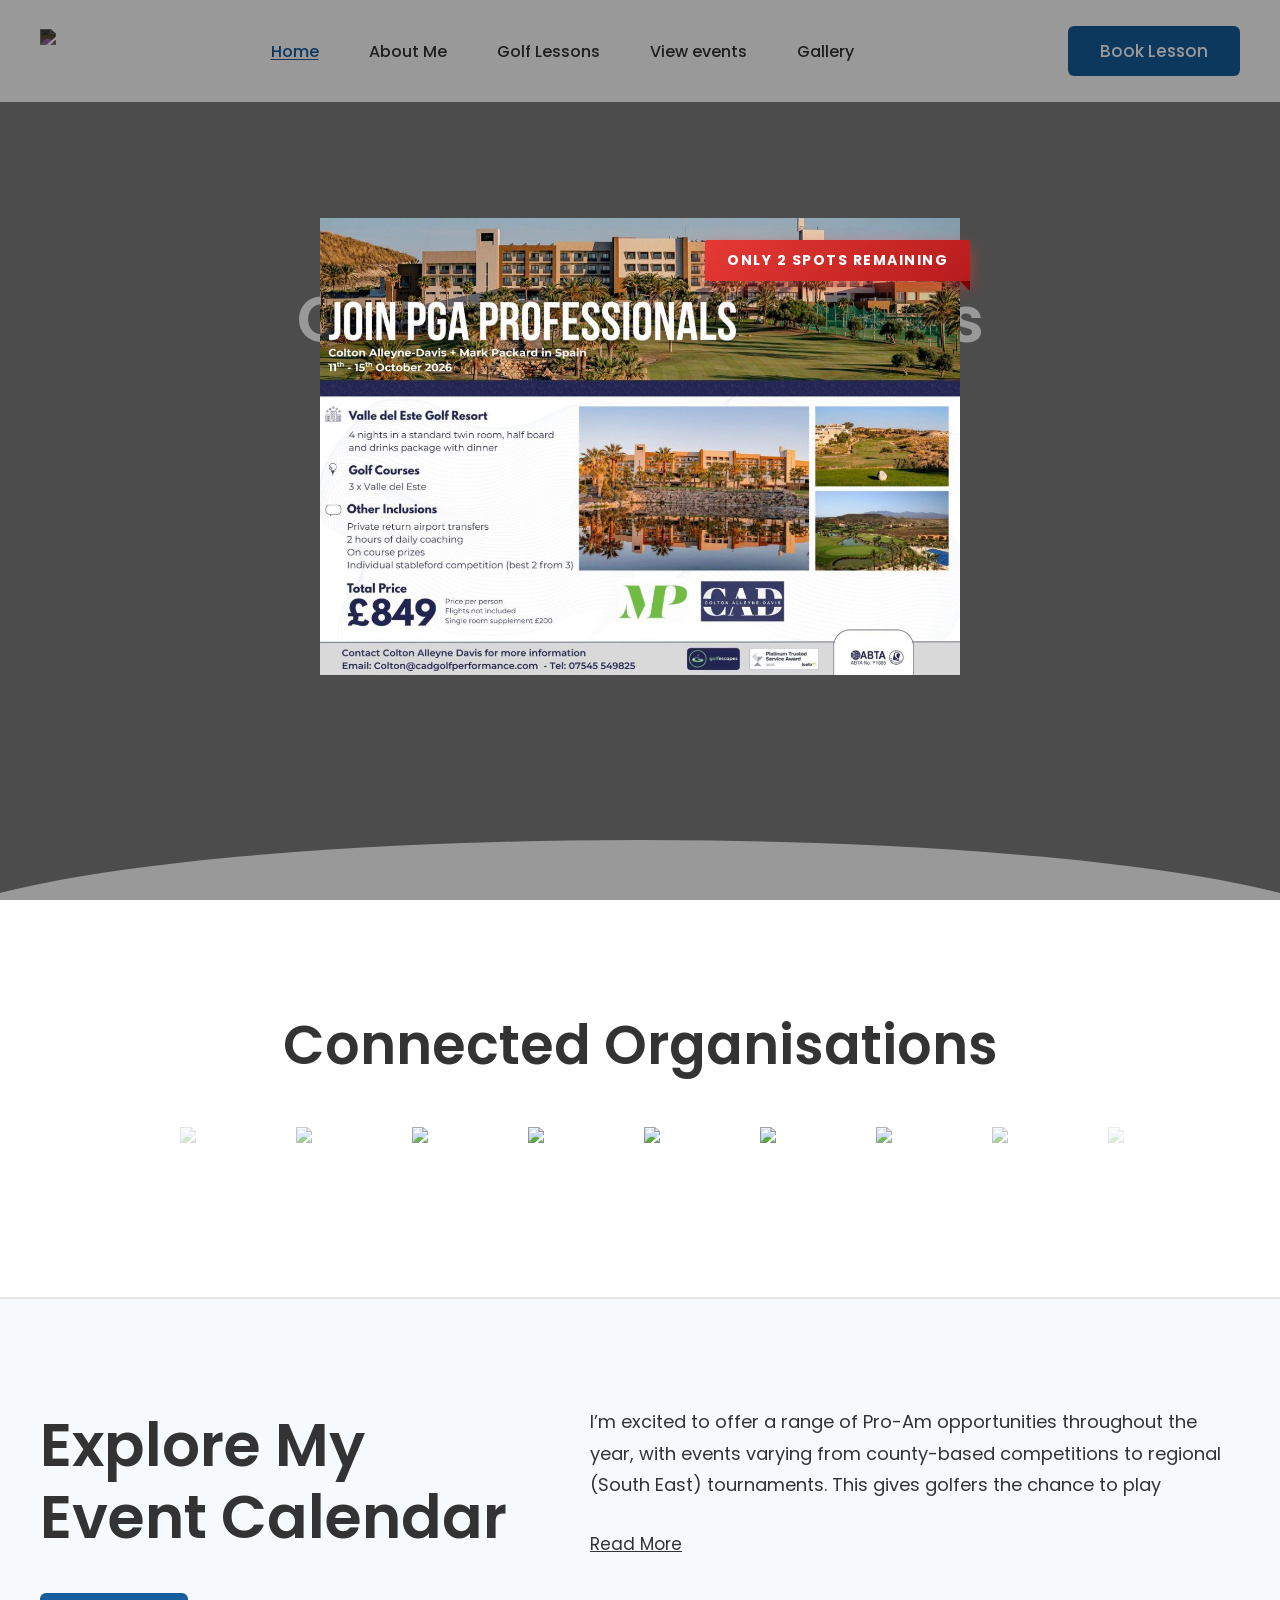
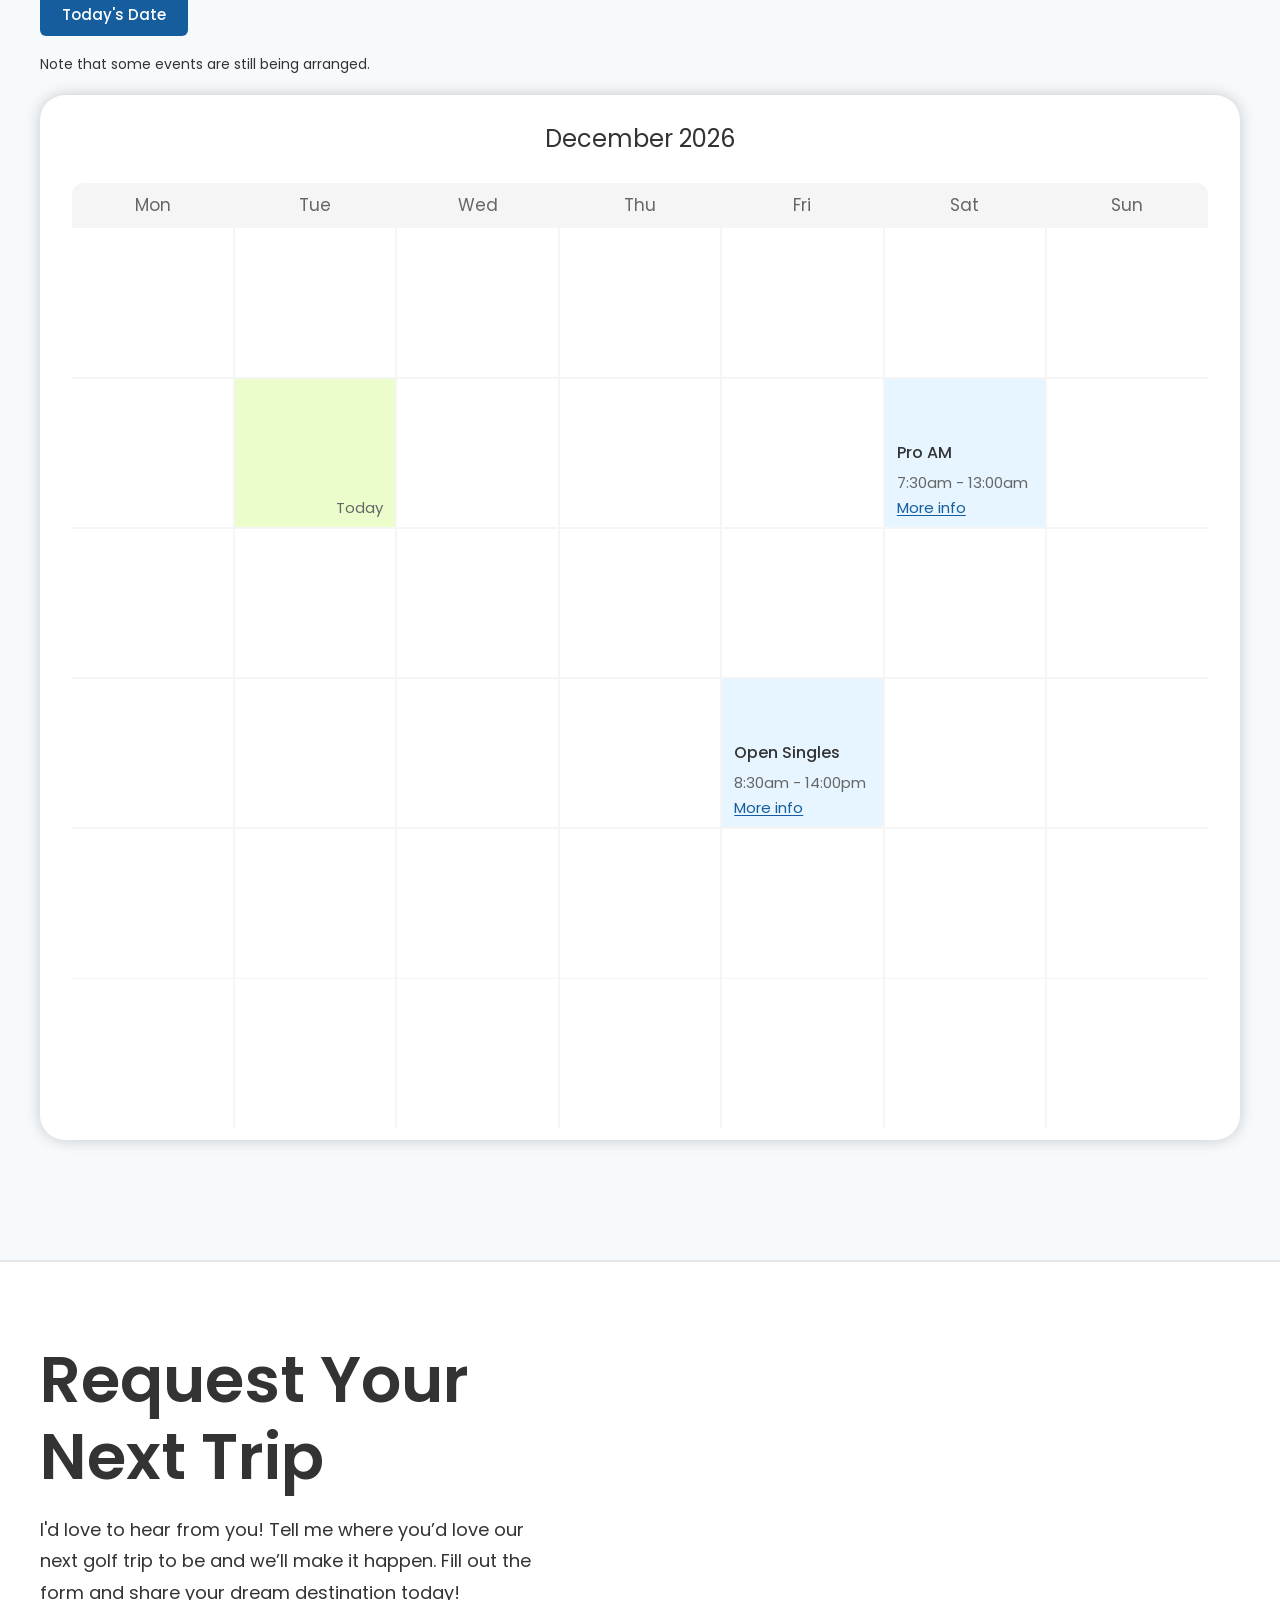
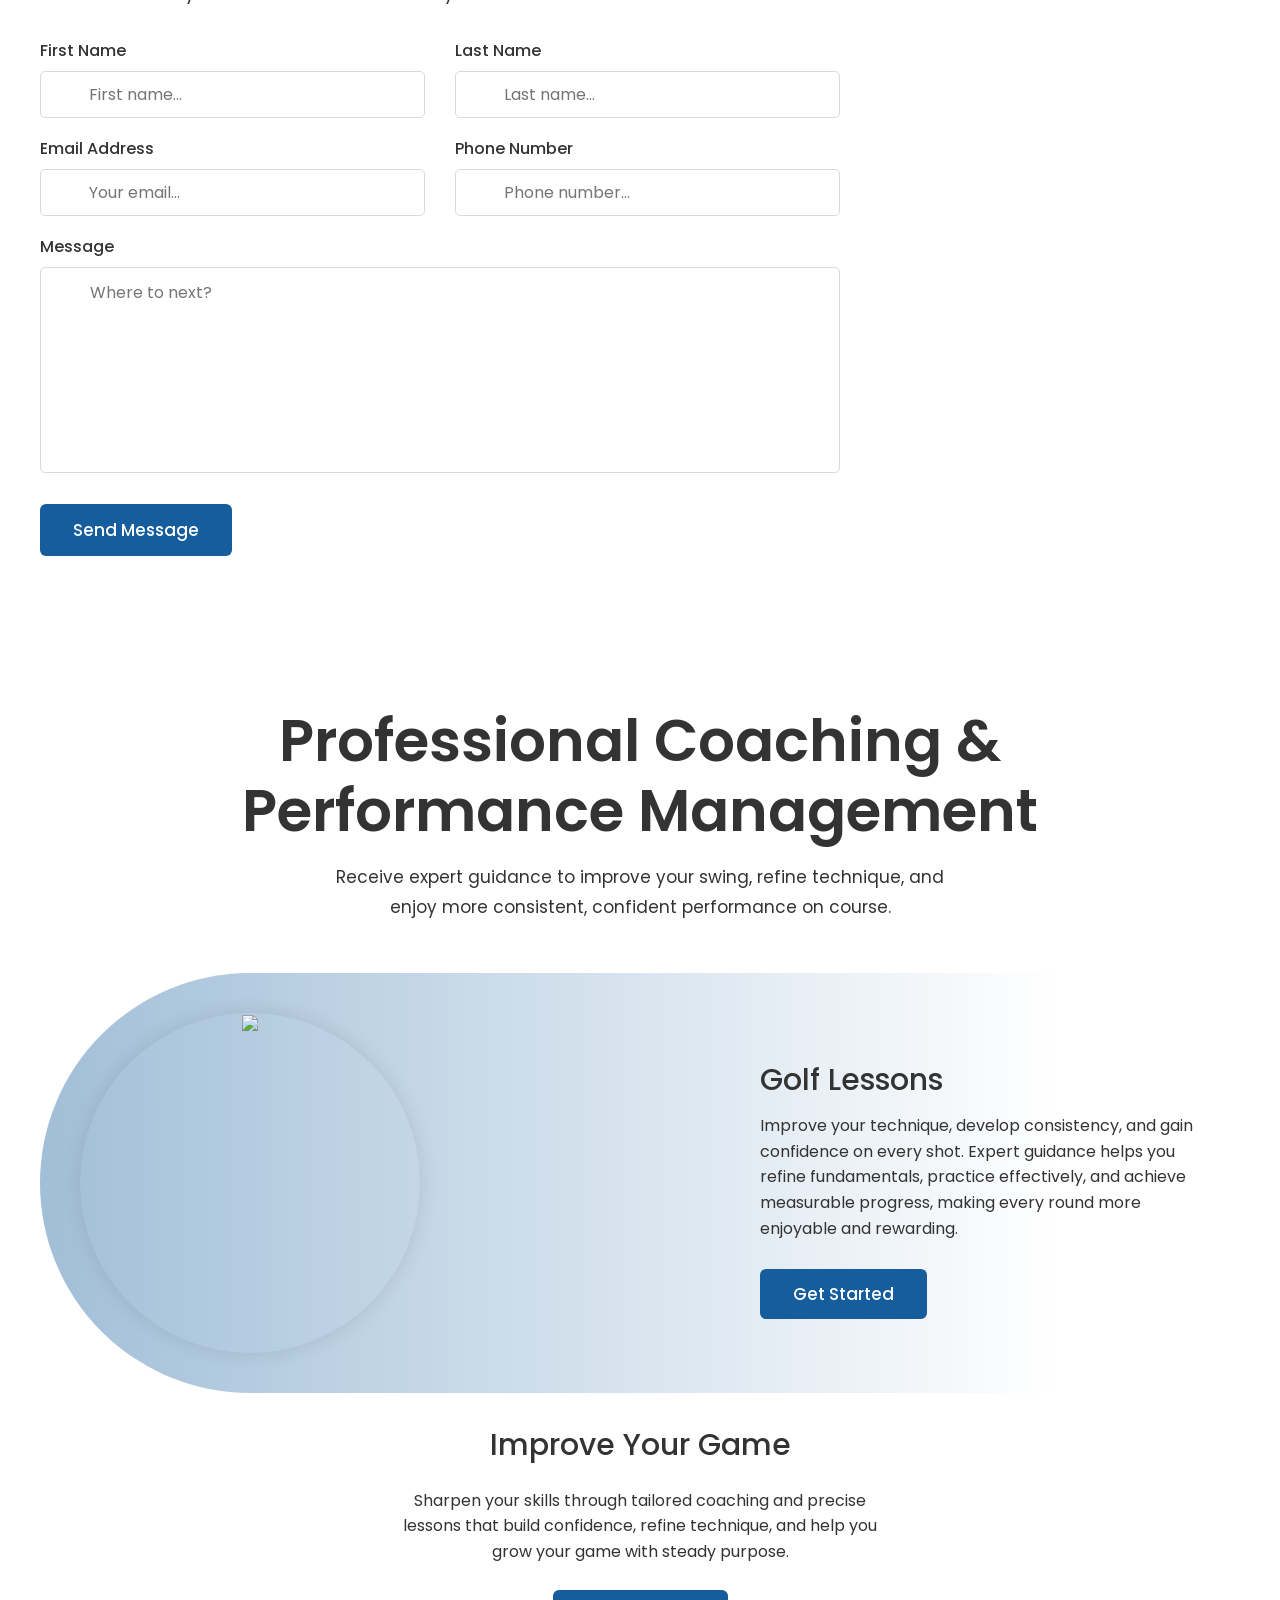
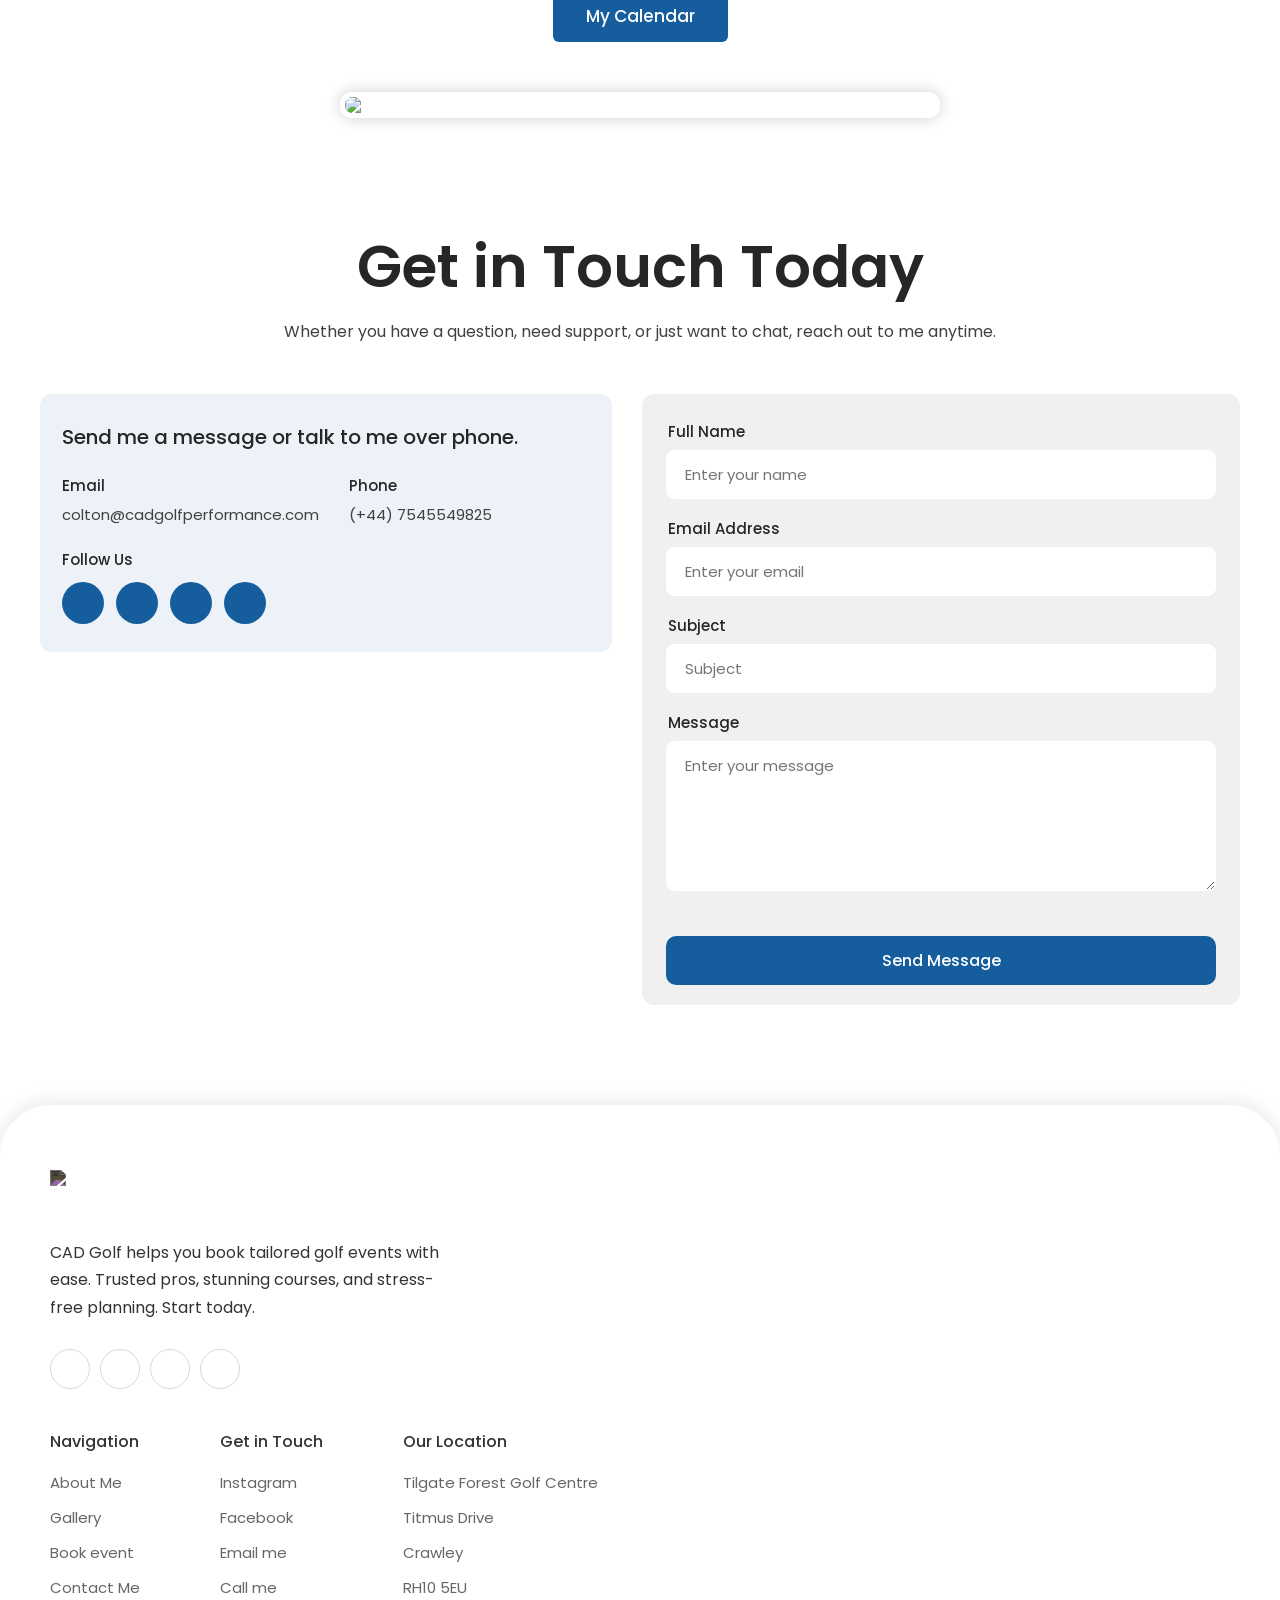
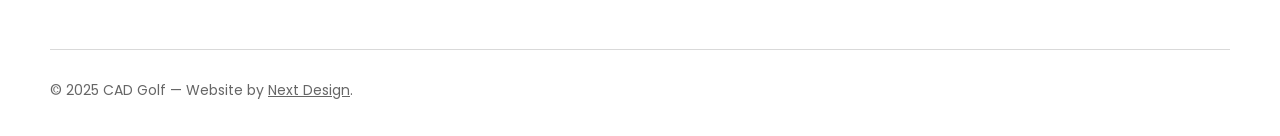
==== commit 32eae42a: "content: change popup ribbon to 'Only 2 Spots Remaining'" ====
--- a/docs/index.html
+++ b/docs/index.html
@@ -84,7 +84,7 @@
     <div class="book-modal" id="yrsModal">
         <div class="yrs-img" style="width: 640px;">
             <i class="fa-solid fa-xmark yrs-xmark"></i>
-            <div class="urgency-ribbon">Only 2 Spots Left</div>
+            <div class="urgency-ribbon">Only 2 Spots Remaining</div>
             <img src="images/march_cta.jpeg" />
         </div>
 
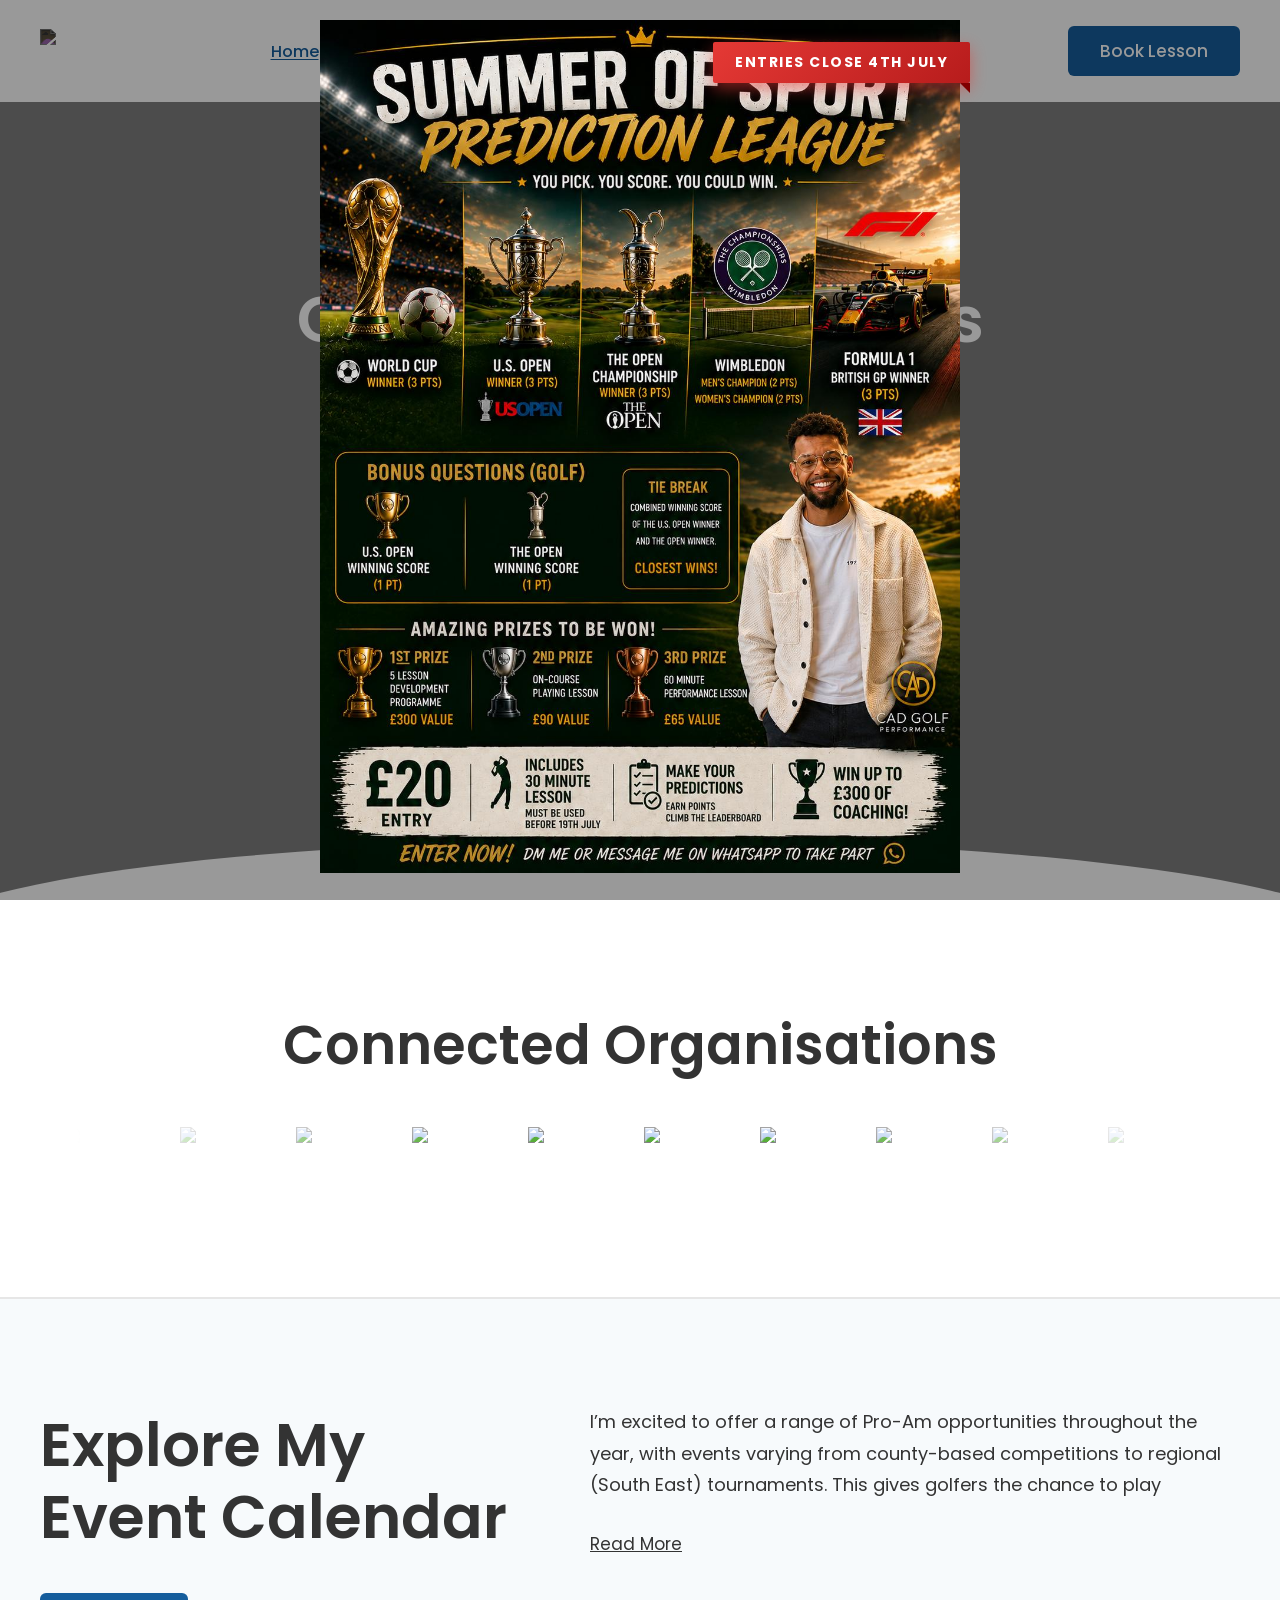
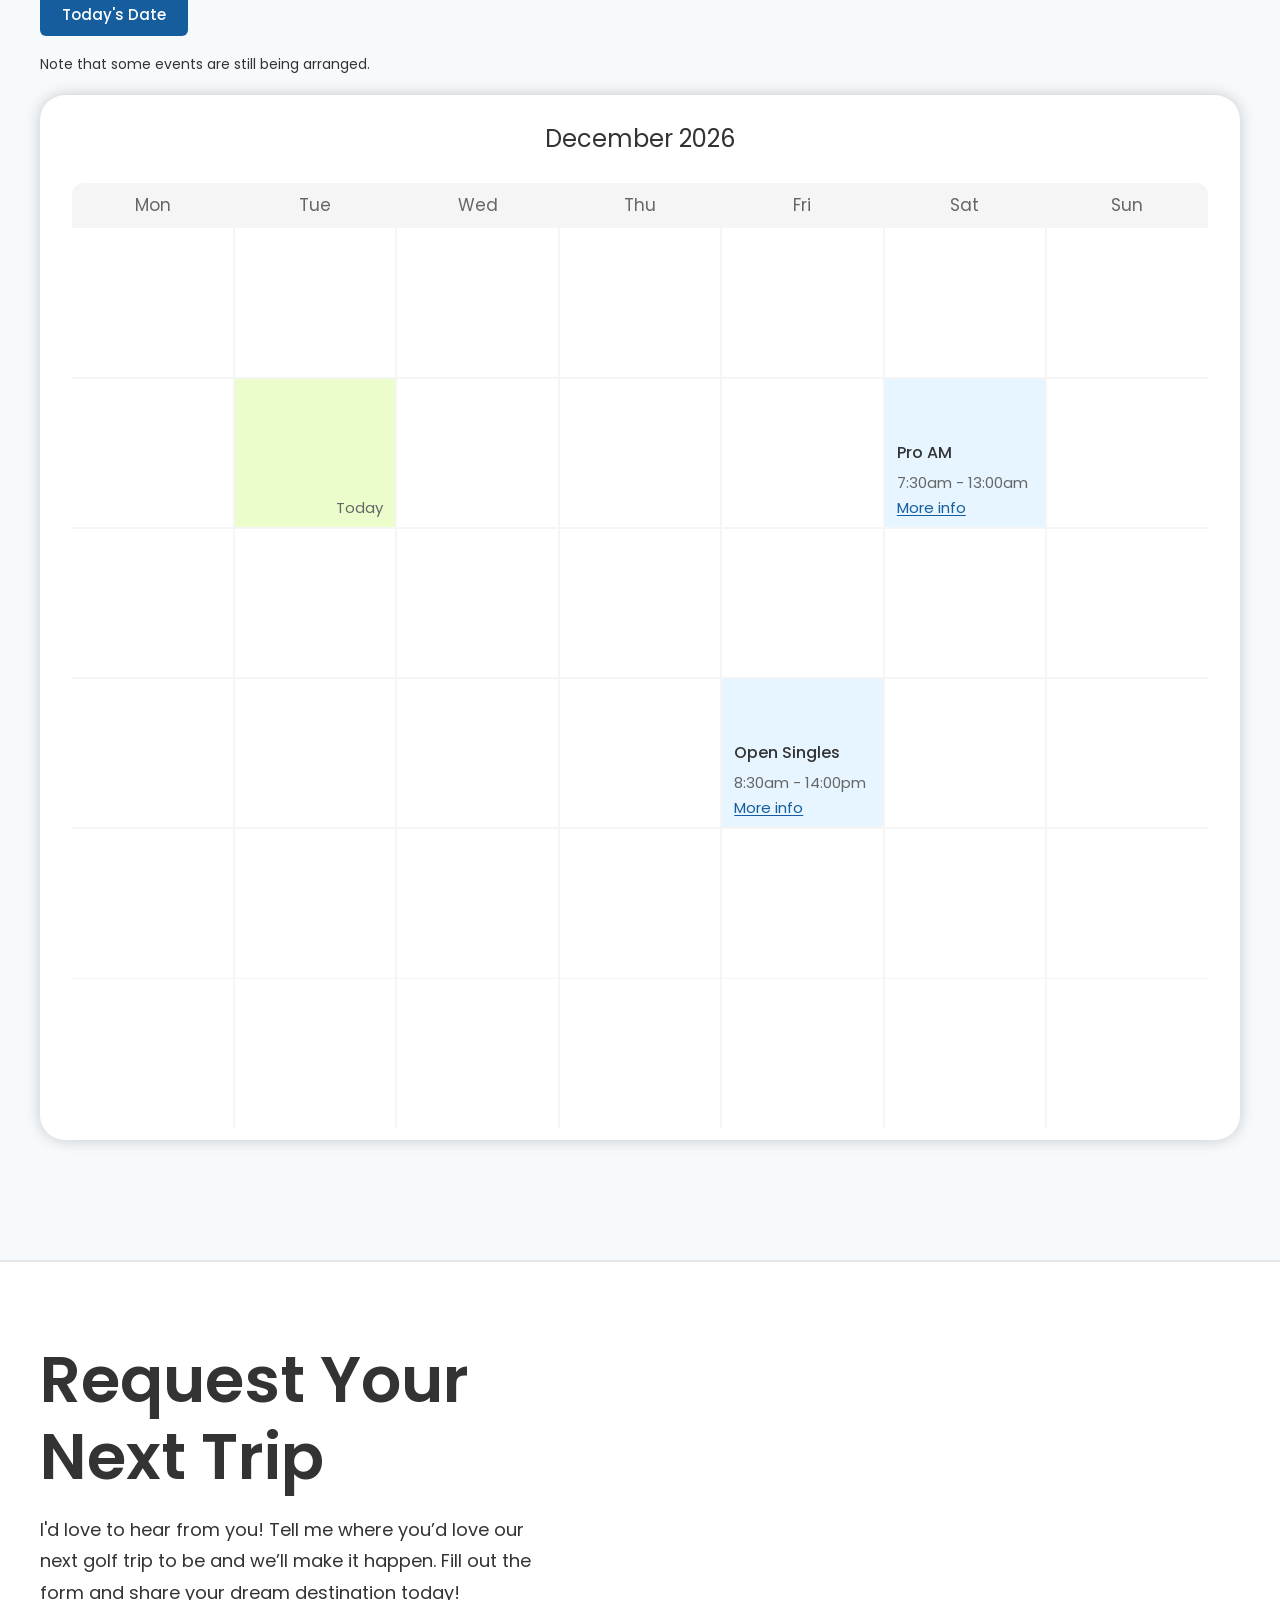
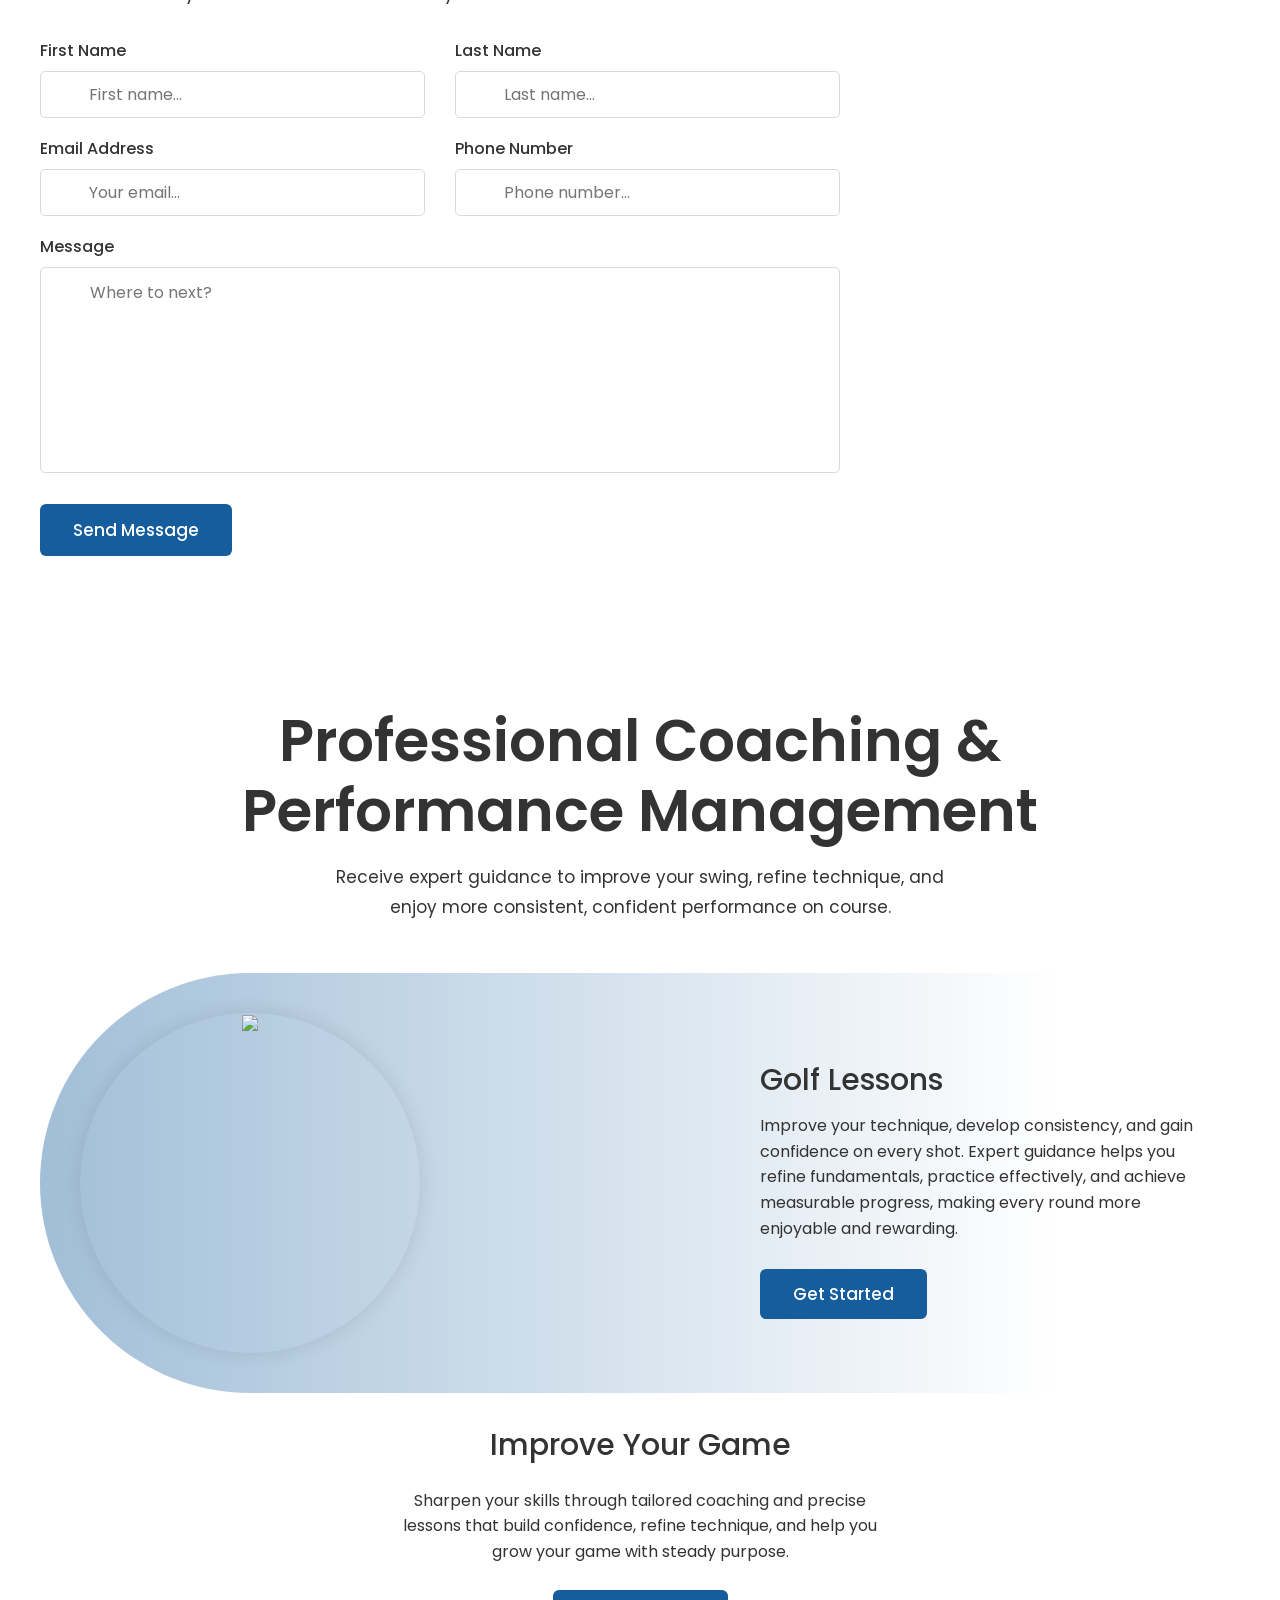
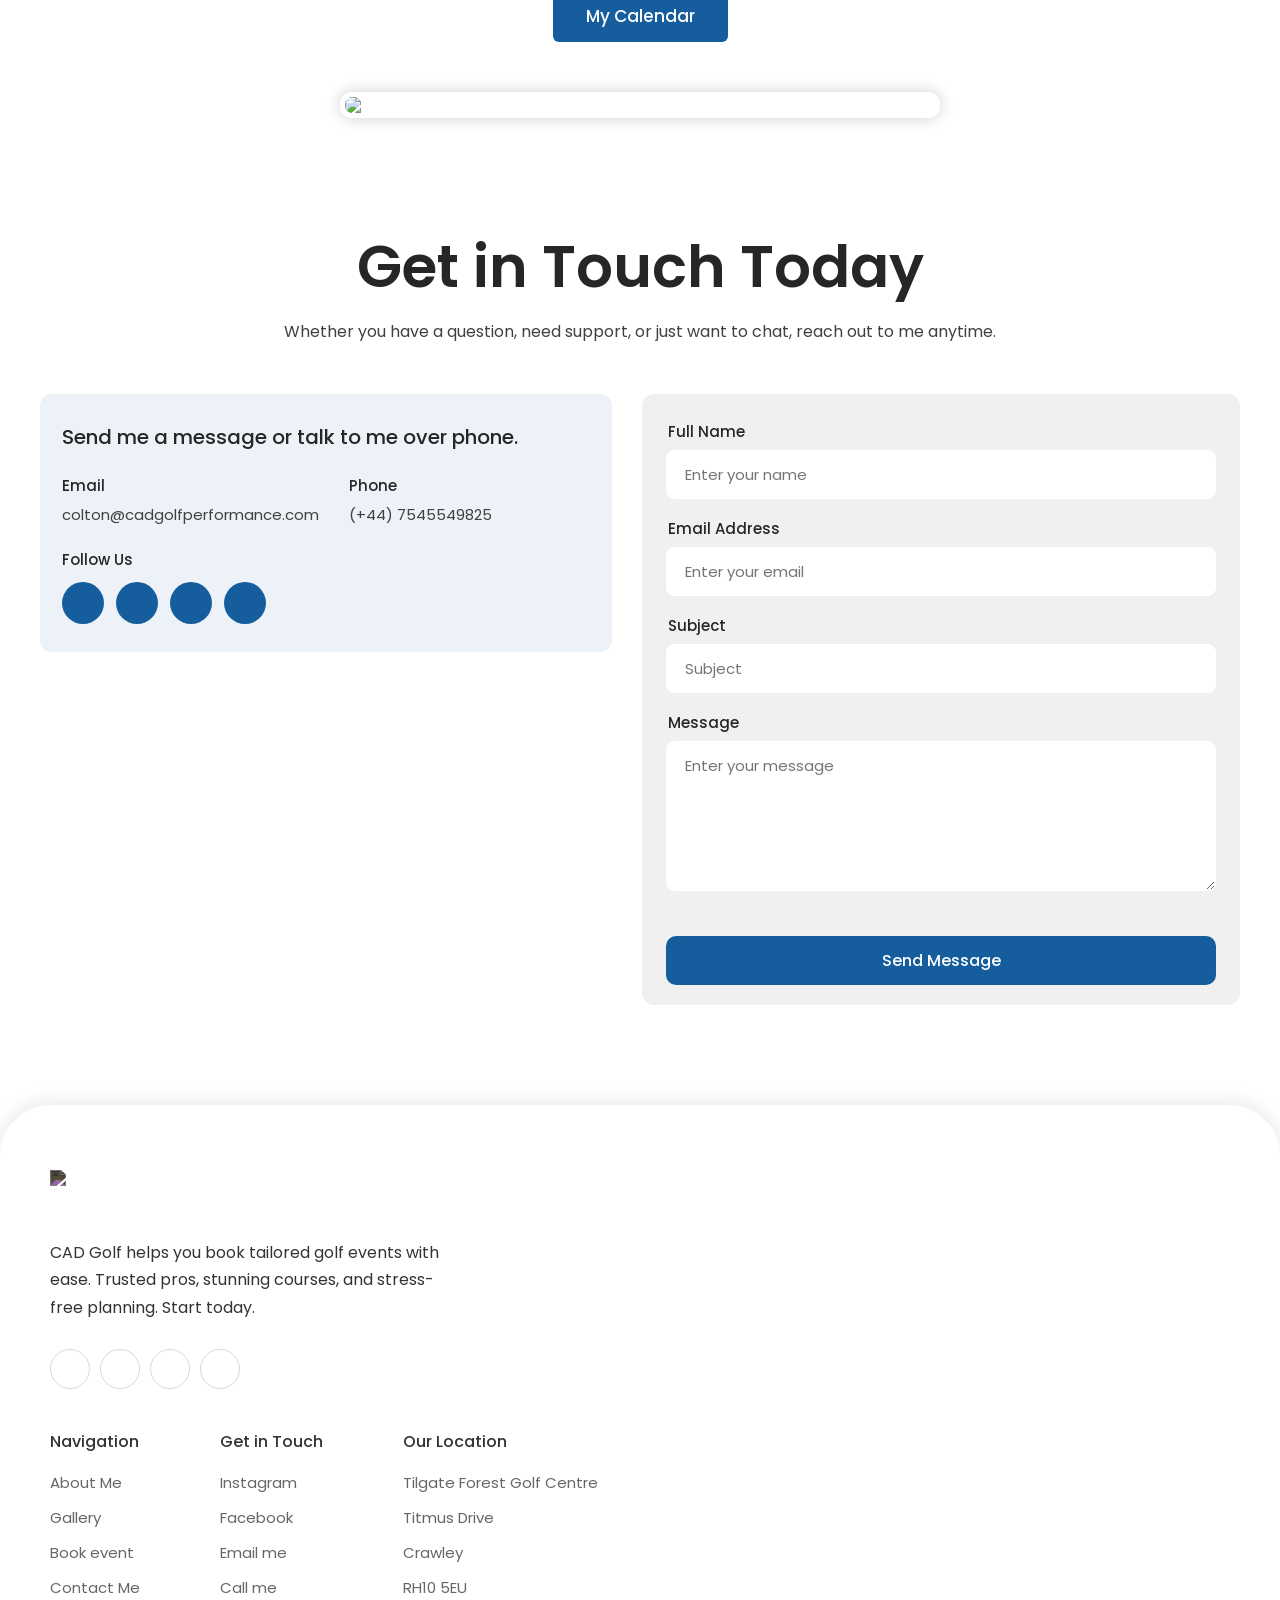
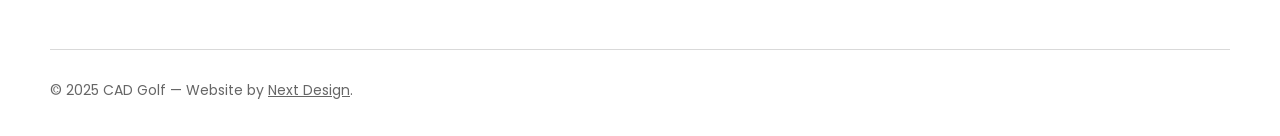
==== commit 89e16772: "content: swap popup to Summer of Sport Prediction League (entries close 4th July) Co-Authored-By: Cl" ====
--- a/docs/index.html
+++ b/docs/index.html
@@ -84,8 +84,8 @@
     <div class="book-modal" id="yrsModal">
         <div class="yrs-img" style="width: 640px;">
             <i class="fa-solid fa-xmark yrs-xmark"></i>
-            <div class="urgency-ribbon">Only 2 Spots Remaining</div>
-            <img src="images/march_cta.jpeg" />
+            <div class="urgency-ribbon">Entries Close 4th July</div>
+            <img src="images/summer_cta.jpeg" />
         </div>
 
         <!-- 
--- a/docs/style.css
+++ b/docs/style.css
@@ -1296,14 +1296,14 @@
     border-radius: 12px;
     height: 100%;
     width: auto;
-    animation: philSlider 45s linear infinite;
+    animation: philSlider 70s linear infinite;
 }
 @keyframes philSlider {
     0% {
         transform: translateX(0px);
     }
     100% {
-        transform: translateX(2014px);
+        transform: translateX(var(--phil-slider-distance, 2014px));
     }
 }
 .left-radius {
@@ -3822,15 +3822,7 @@
         height: 240px;
     }
     .phil-slider img {
-        animation: philSlider 20s linear infinite;
-    }
-    @keyframes philSlider {
-        0% {
-            transform: translateX(0px);
-        }
-        100% {
-            transform: translateX(783px);
-        }
+        animation: philSlider 55s linear infinite;
     }
 
     .hero-video2 {
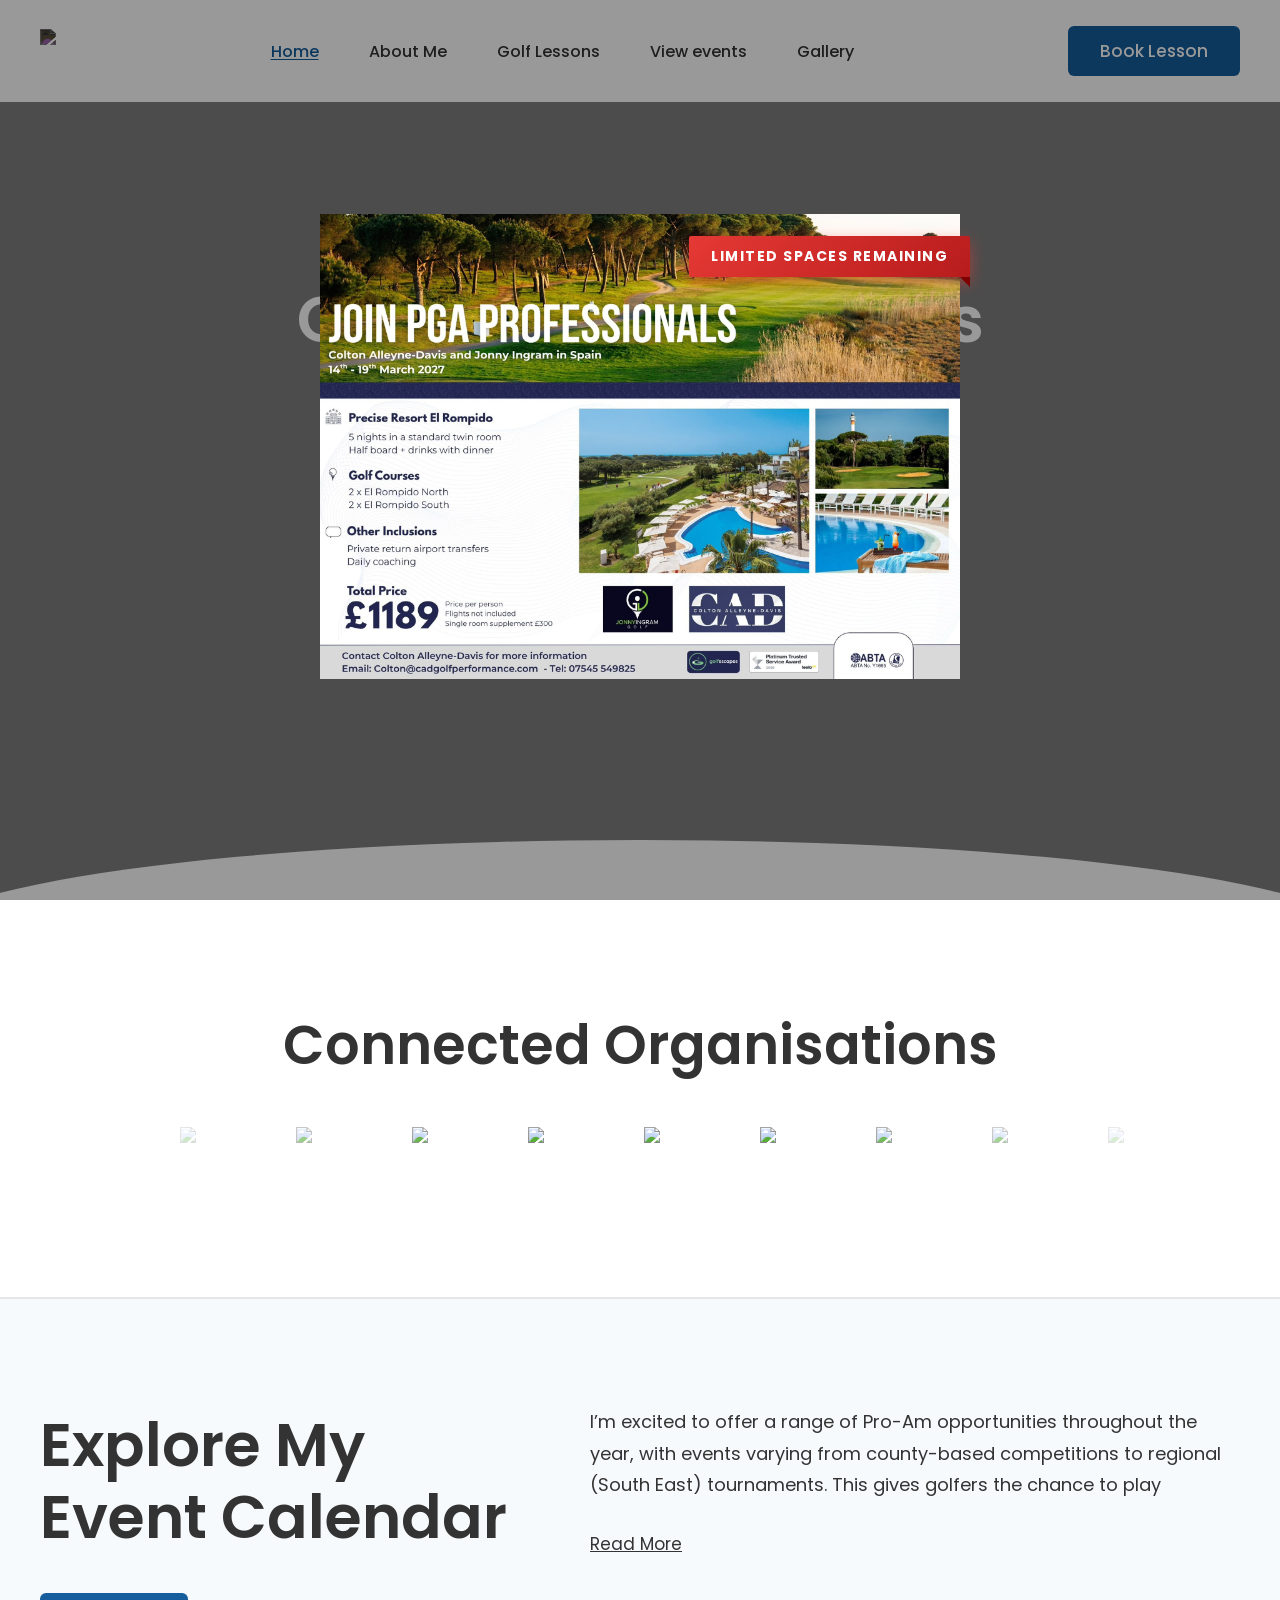
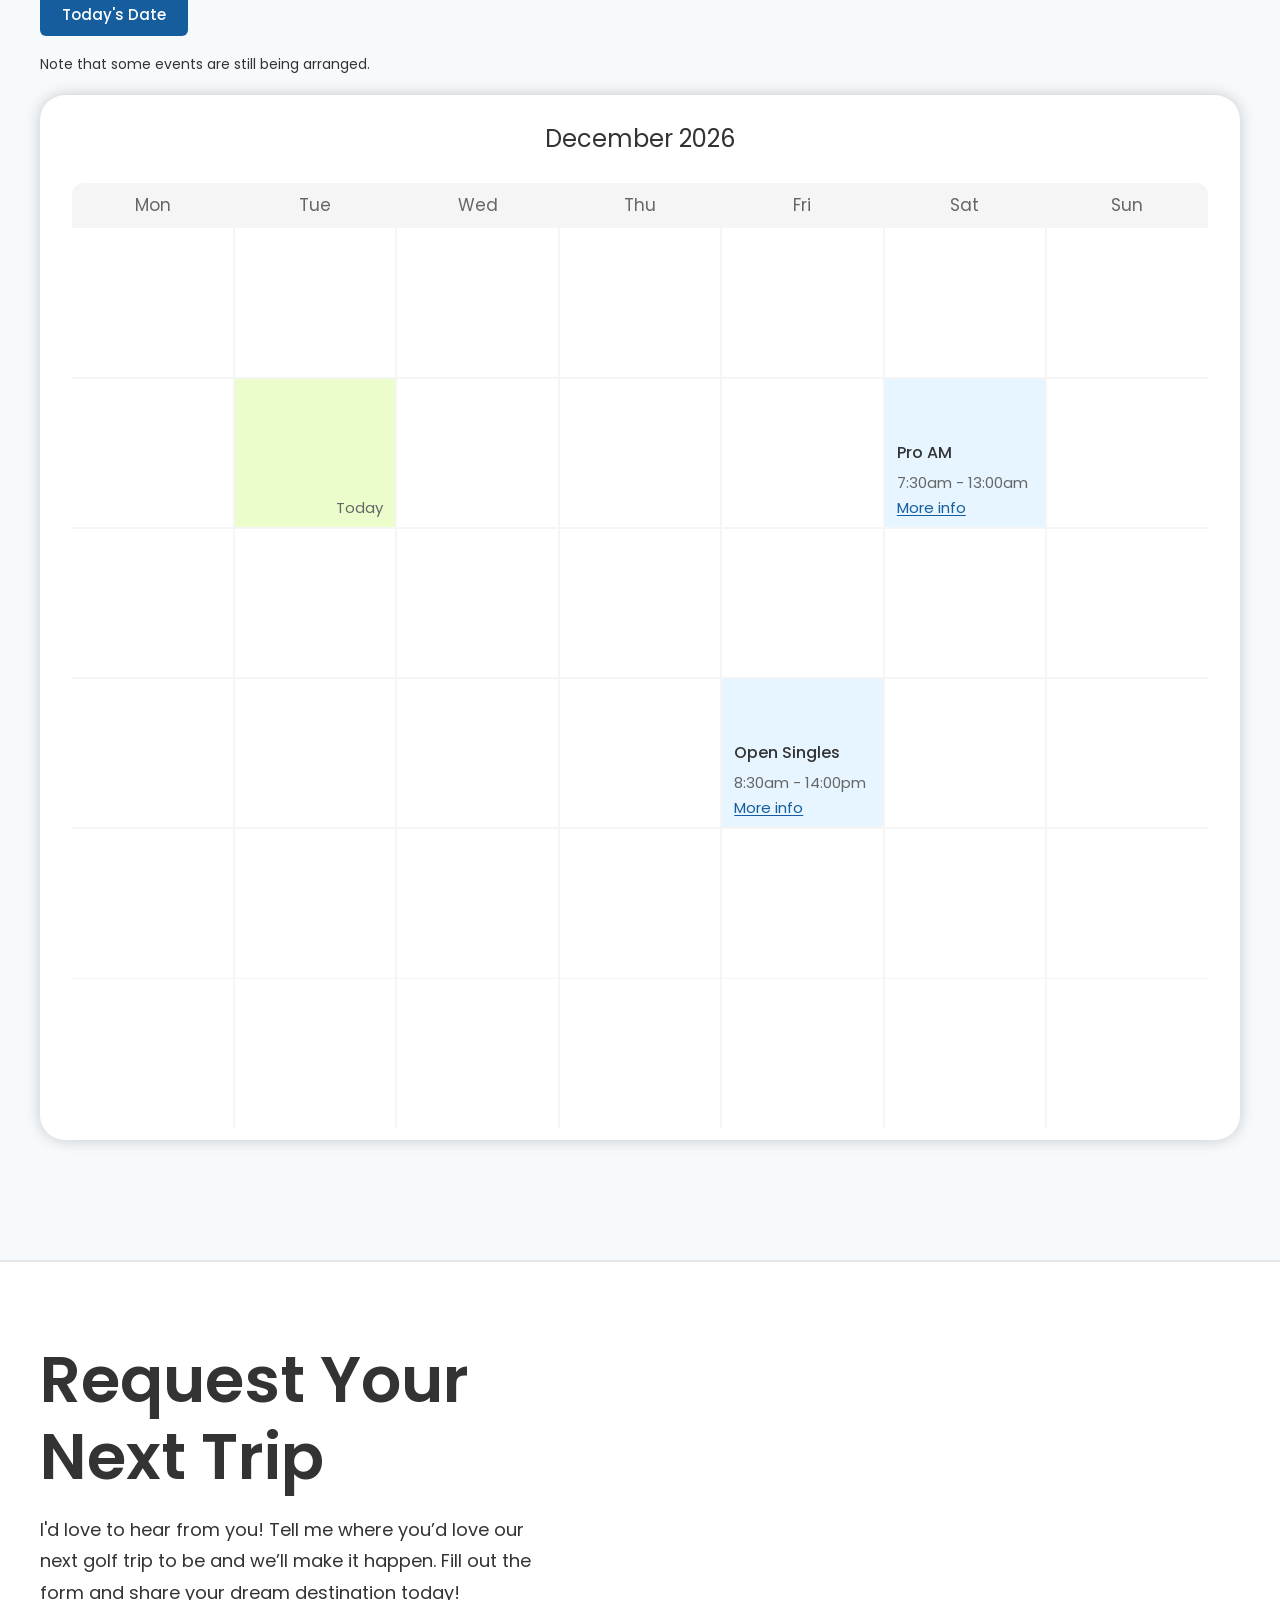
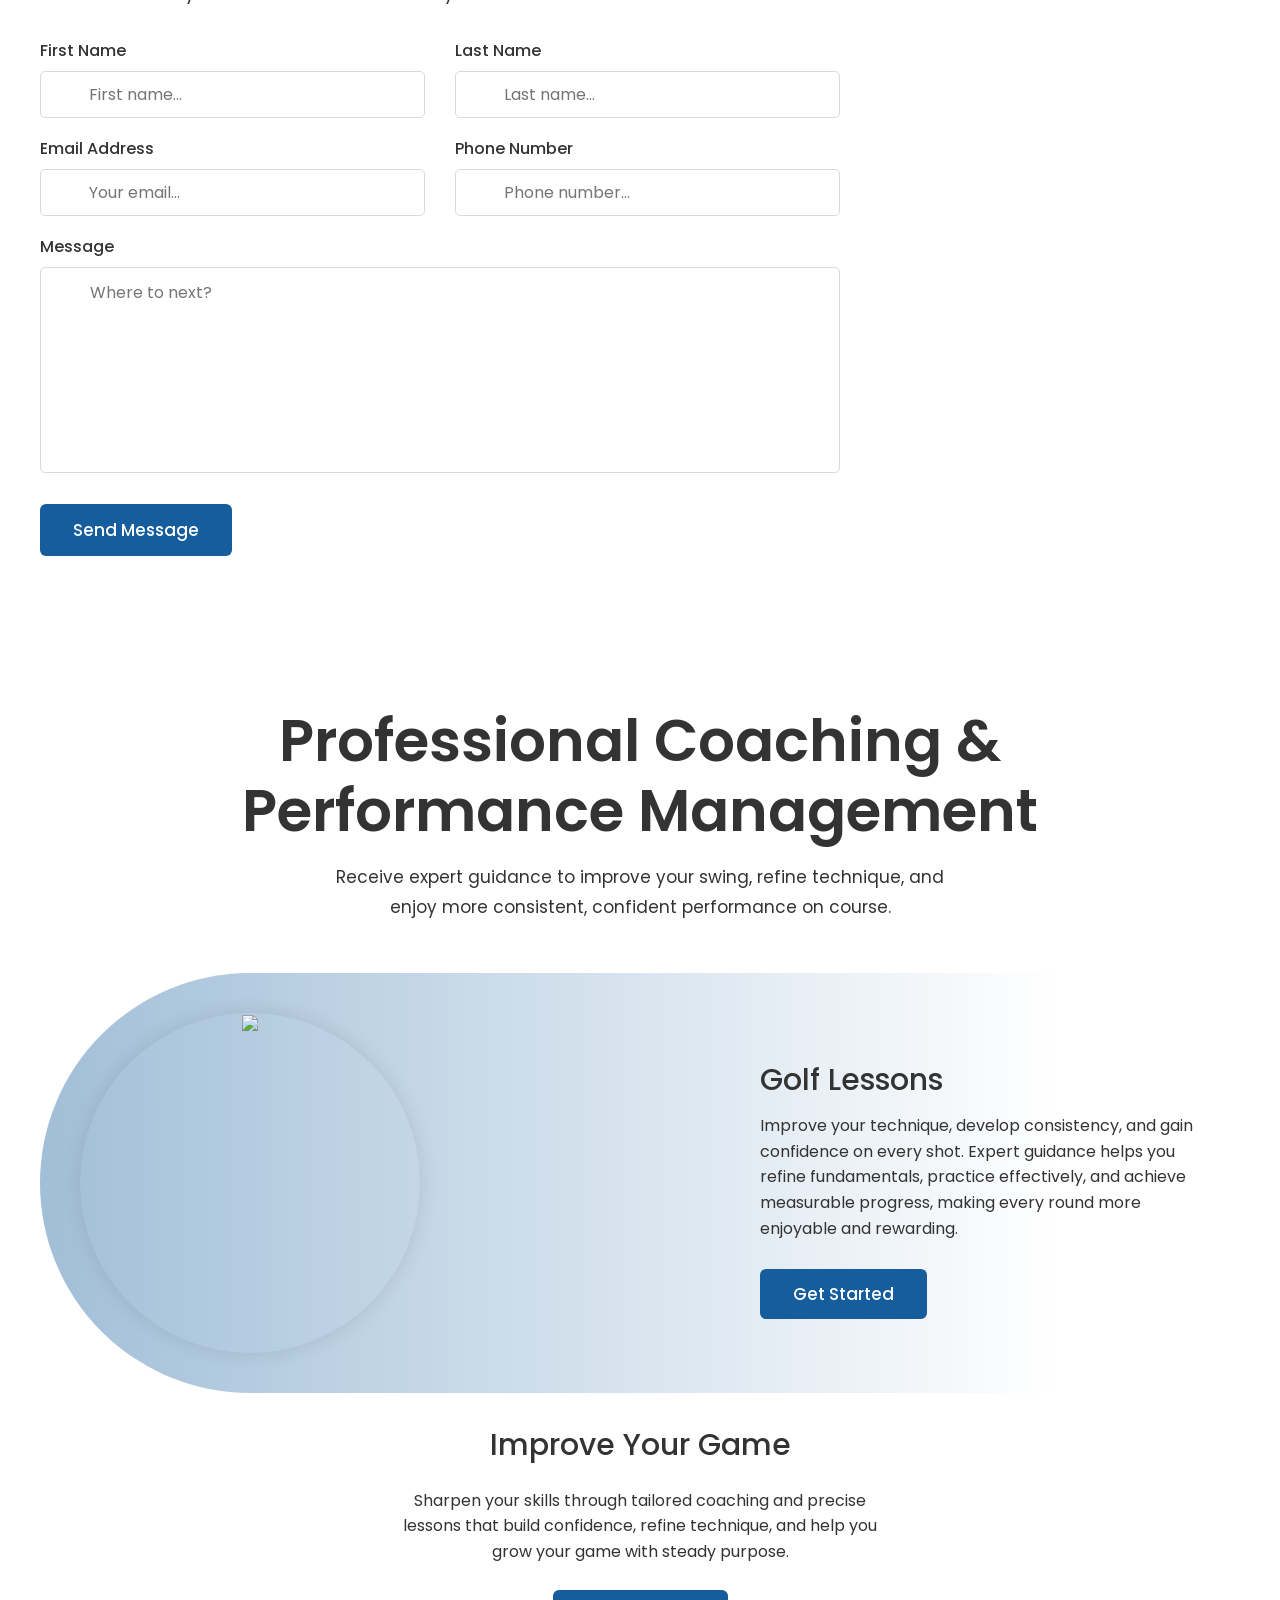
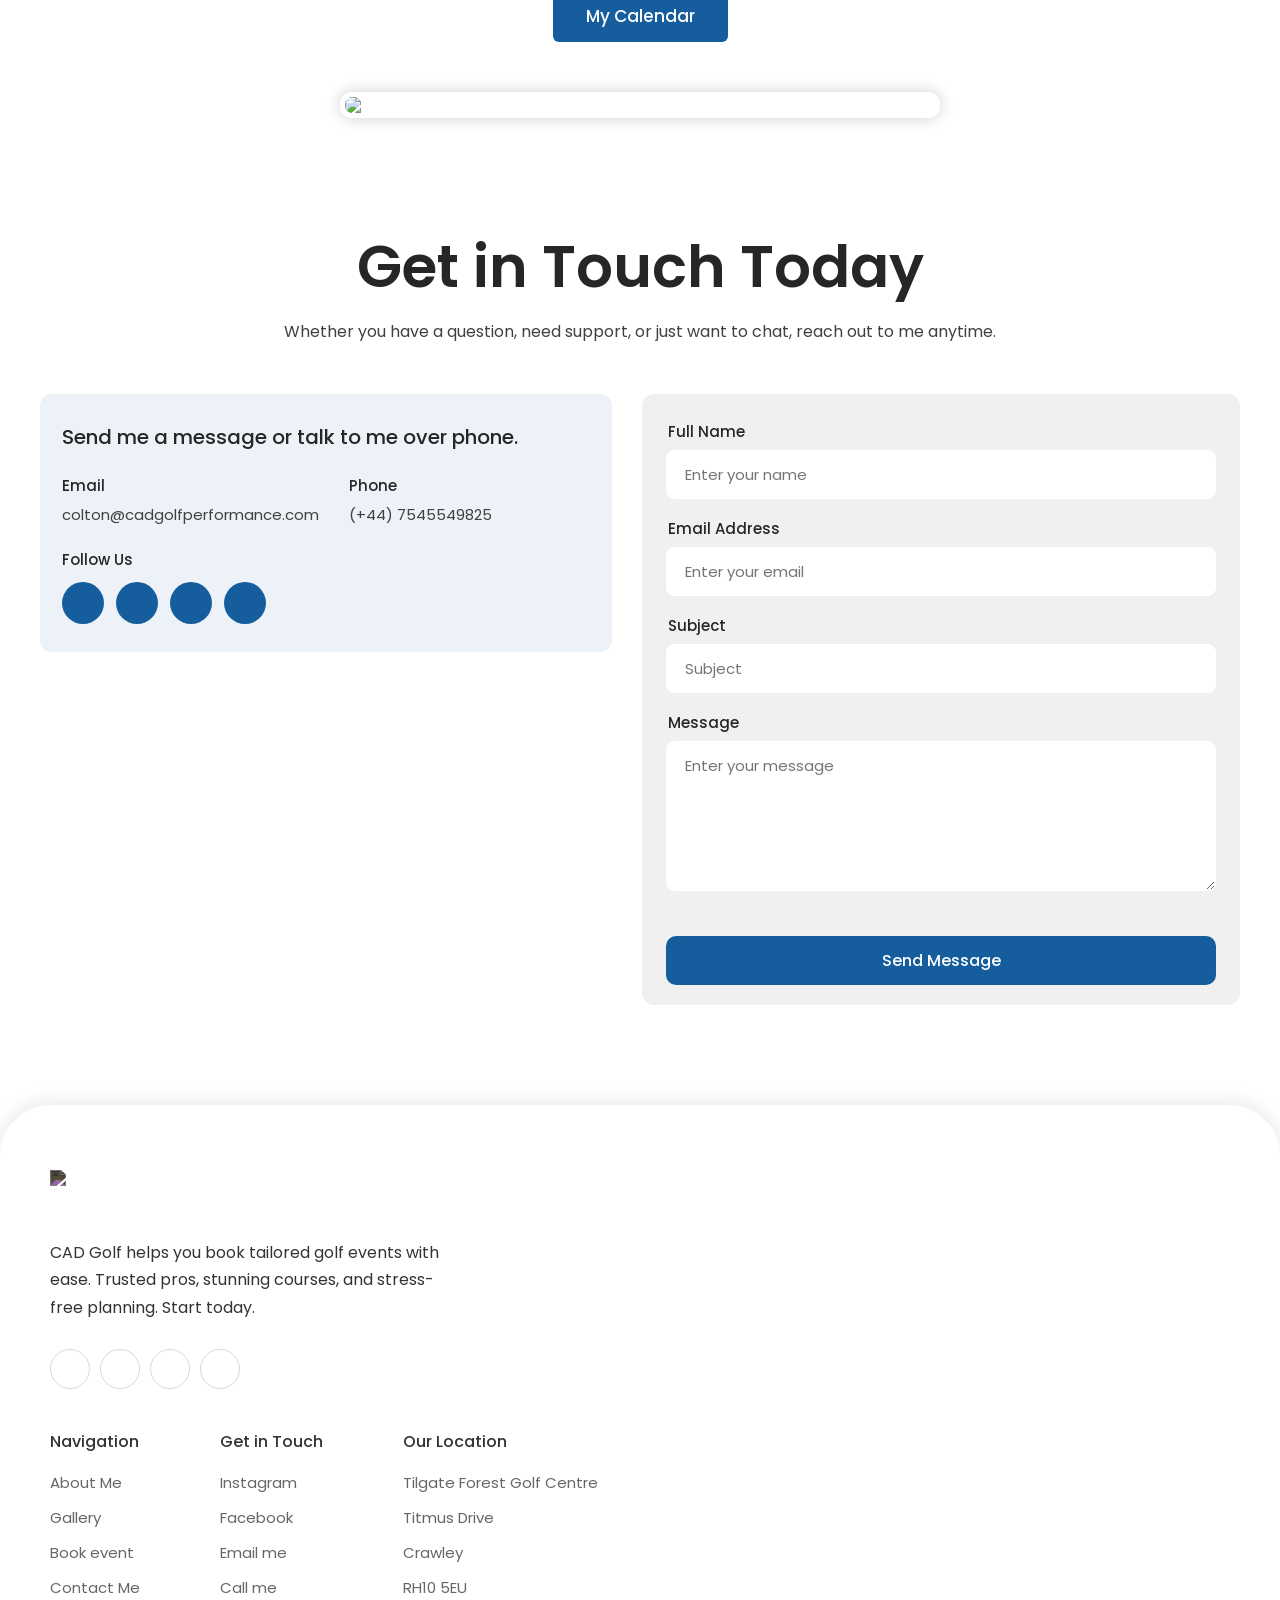
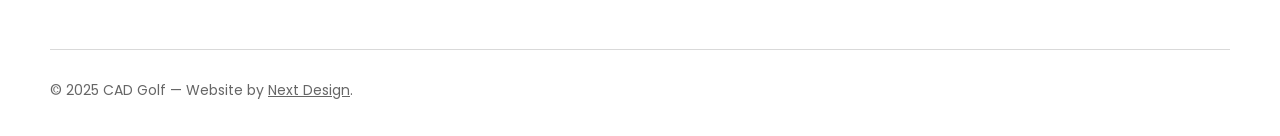
==== commit fc460ff7: "content: swap popup to Spain PGA trip (14-19 March 2027), ribbon 'Limited Spaces Remaining' Co-Autho" ====
--- a/docs/index.html
+++ b/docs/index.html
@@ -84,8 +84,8 @@
     <div class="book-modal" id="yrsModal">
         <div class="yrs-img" style="width: 640px;">
             <i class="fa-solid fa-xmark yrs-xmark"></i>
-            <div class="urgency-ribbon">Entries Close 4th July</div>
-            <img src="images/summer_cta.jpeg" />
+            <div class="urgency-ribbon">Limited Spaces Remaining</div>
+            <img src="images/spain_cta.jpeg" />
         </div>
 
         <!-- 
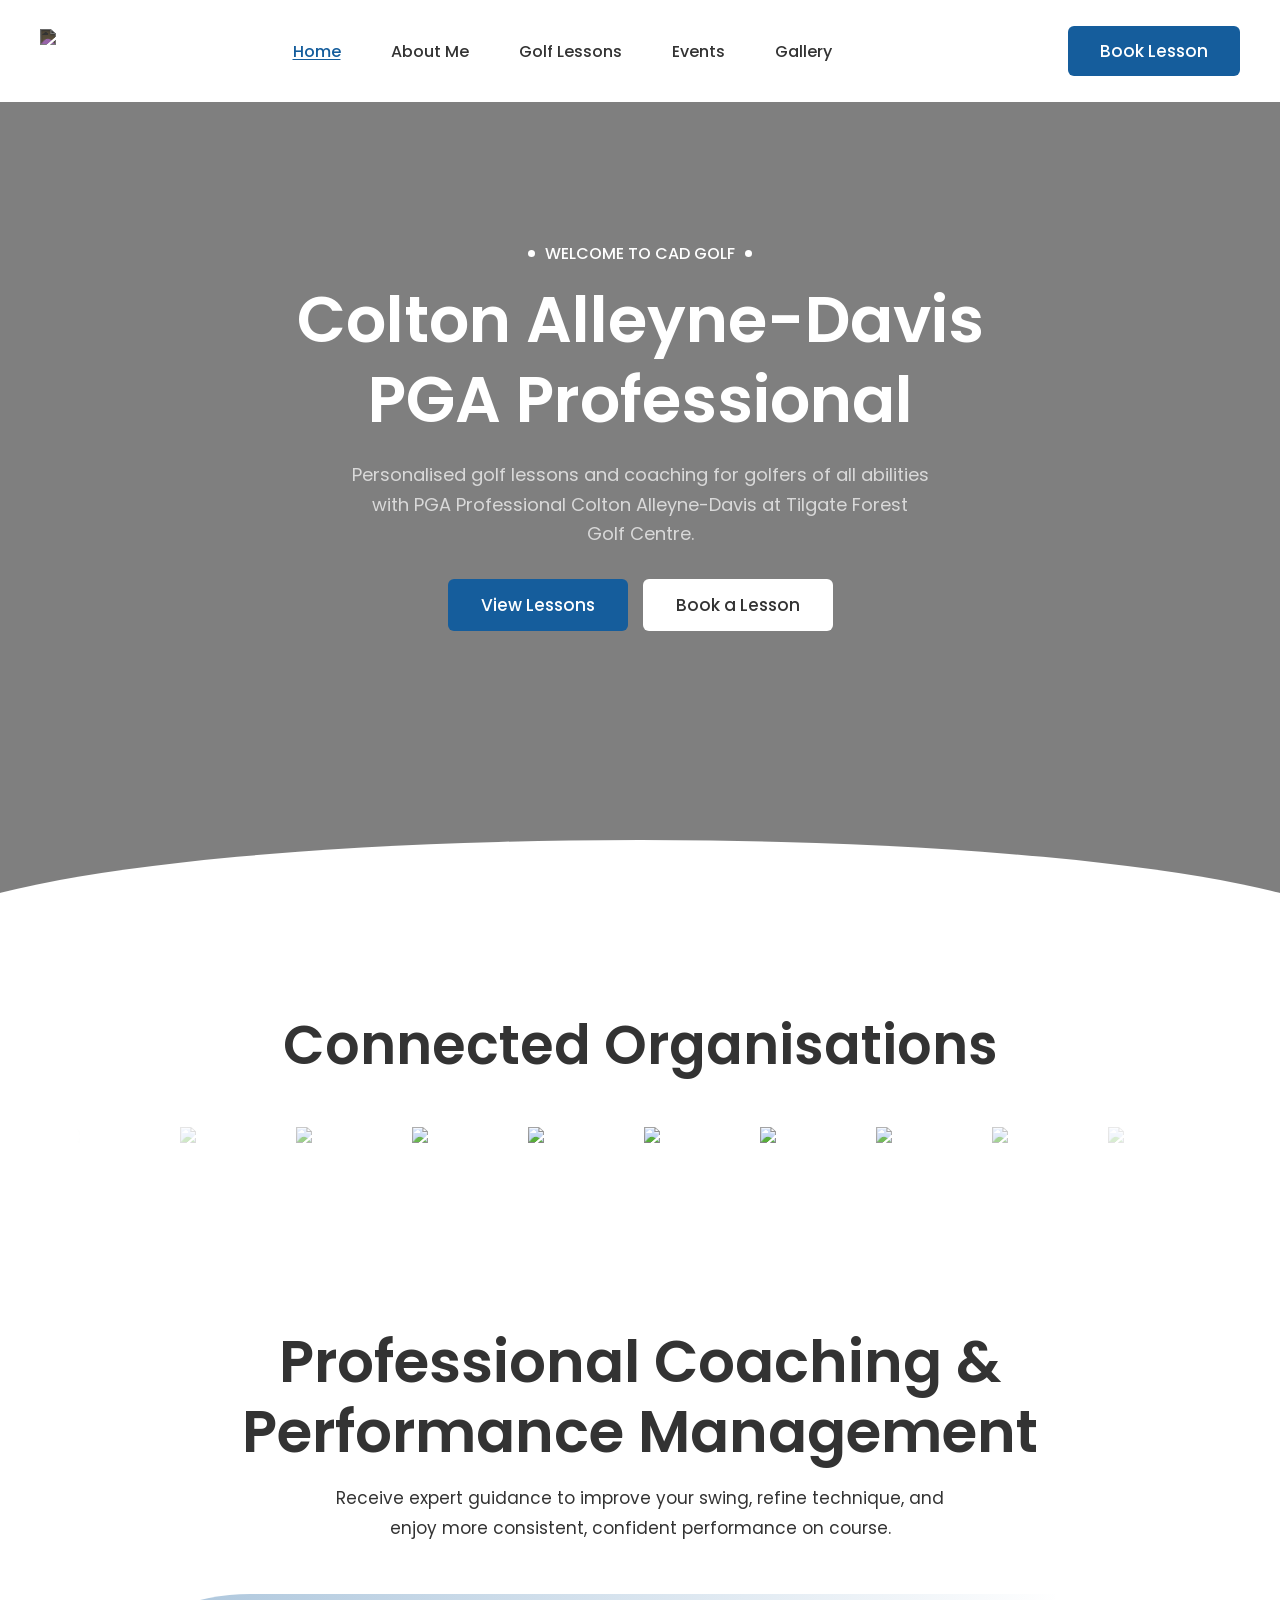
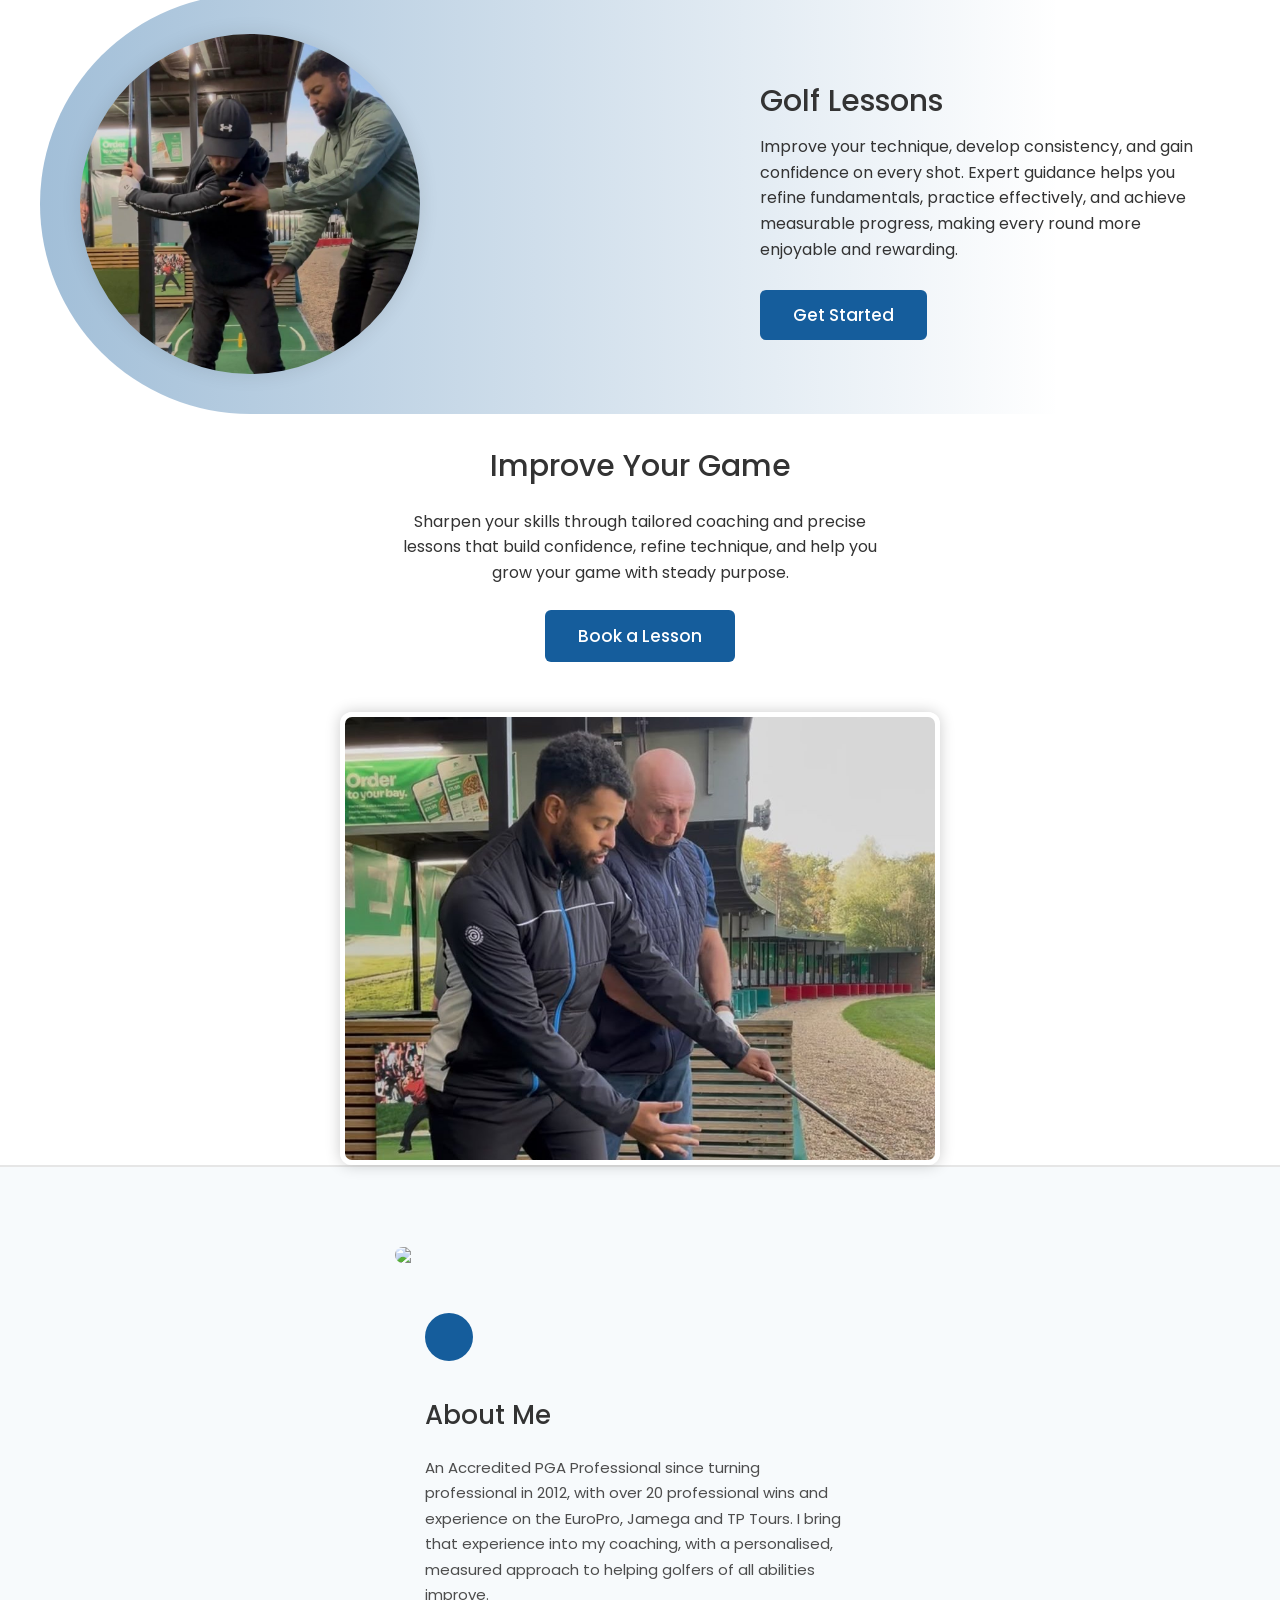
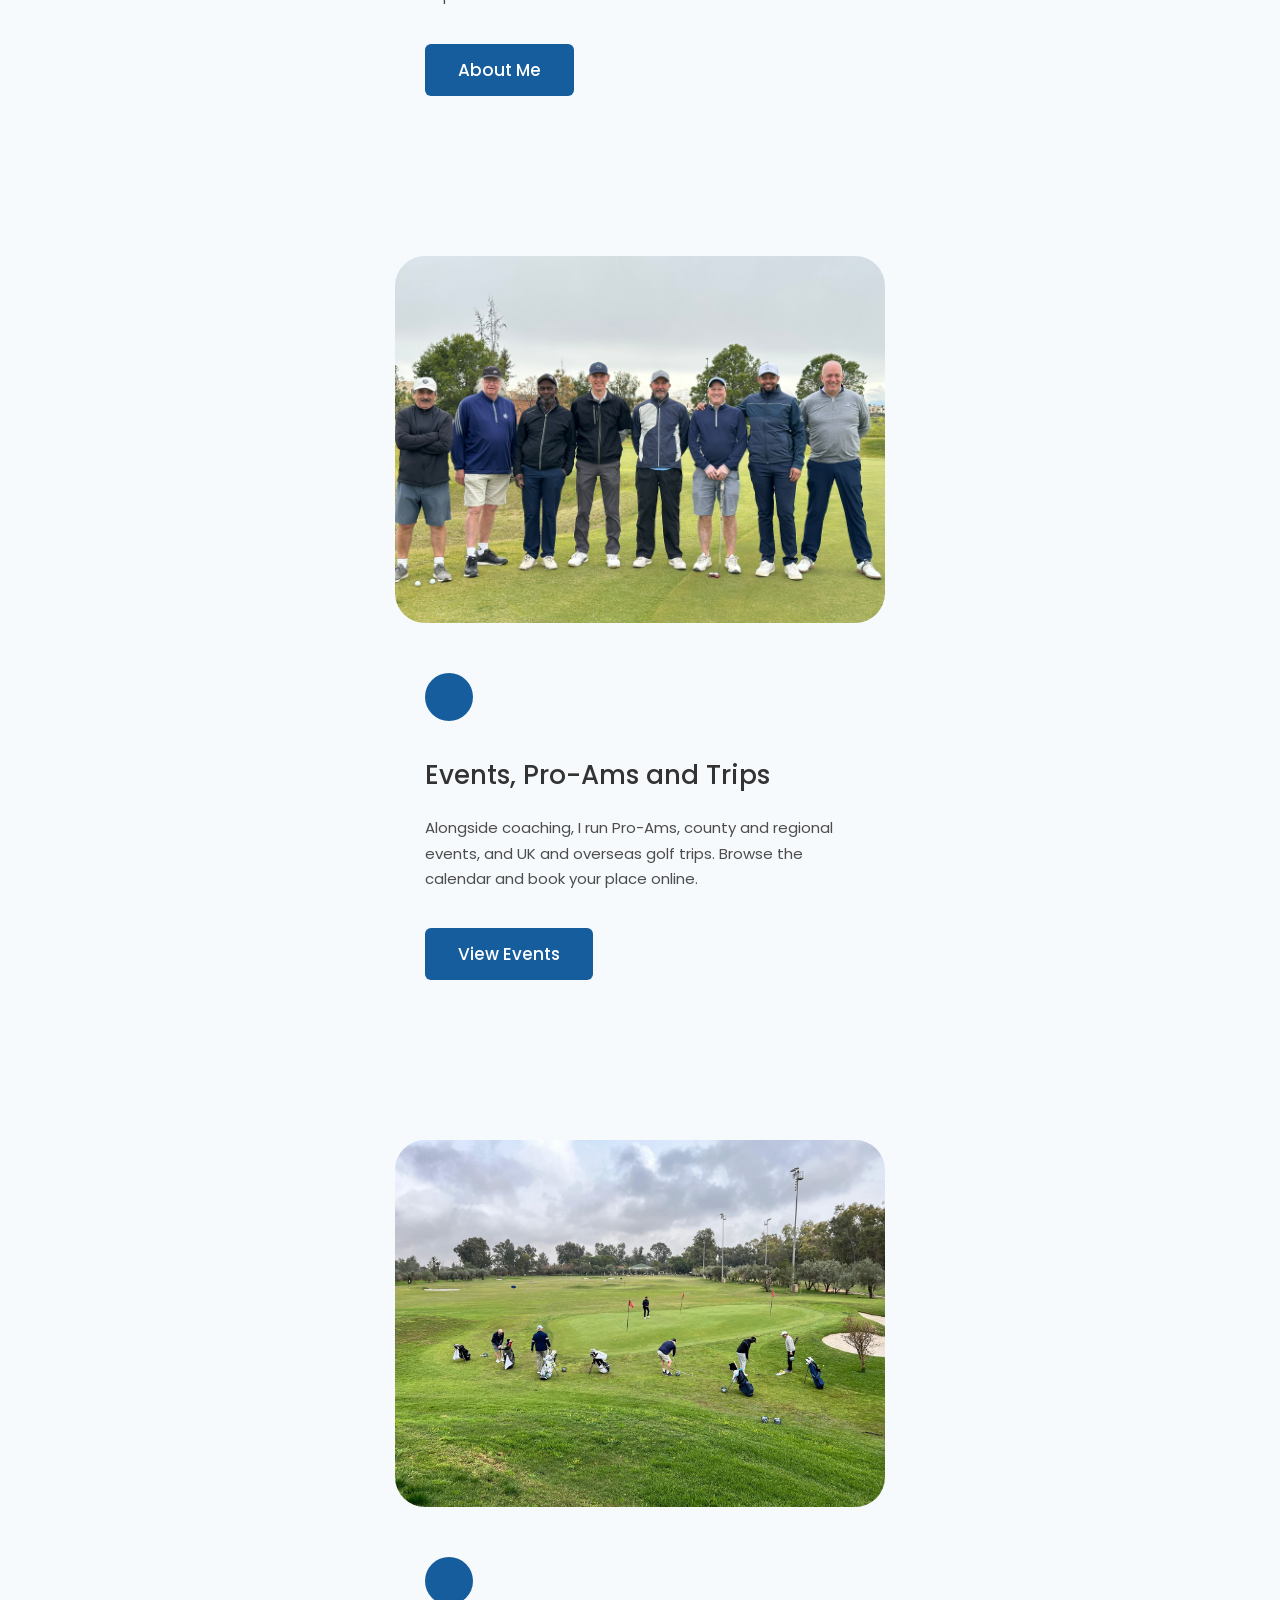
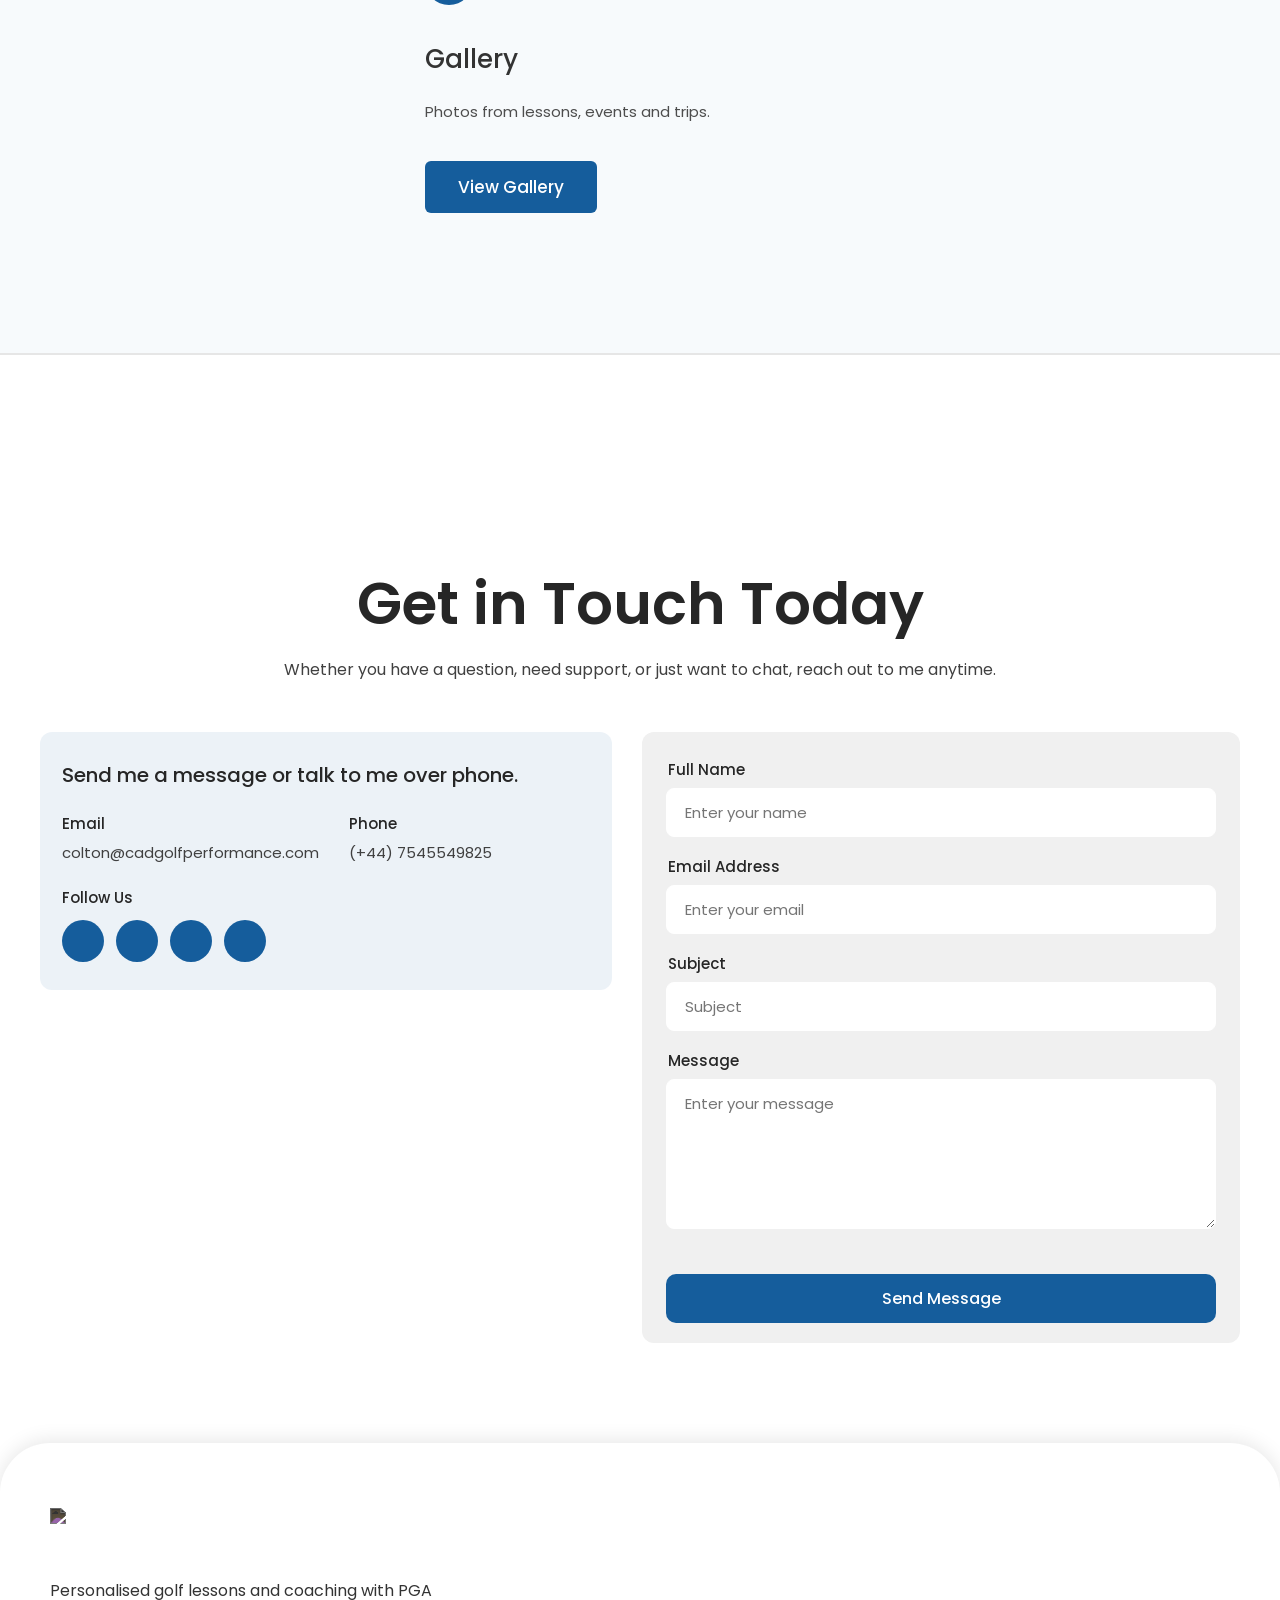
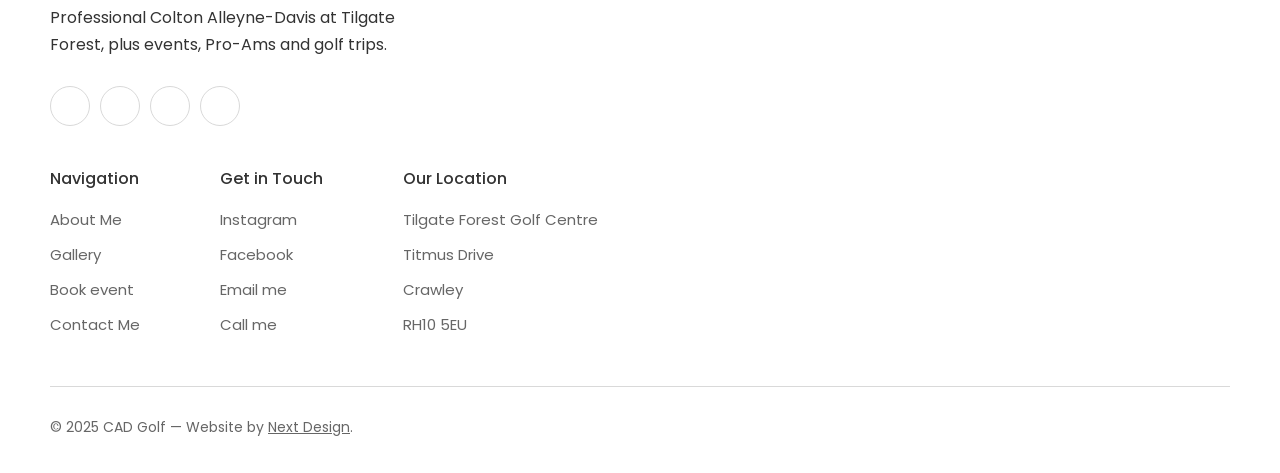
==== commit 4c74d5ab: "content: make the site lesson-led and apply Colton's November edits - Homepage now leads with coachi" ====
--- a/docs/index.html
+++ b/docs/index.html
@@ -28,7 +28,7 @@
     <div class="home" style="display: none;"></div>
 
     <h1 class="hidden-h1">Golf Lessons in Crawley</h1>
-    <h2 class="hidden-h1">Golf Lessons, events, trips, and Pro/Ams with a PGA Professional</h2>
+    <h2 class="hidden-h1">Golf lessons and coaching with a PGA Professional, plus events, trips and Pro-Ams</h2>
 
     <div class="hero-container">
         <div class="hero-shadow"></div>
@@ -45,10 +45,10 @@
         <div class="hero-content">
             <div class="hero-eyebrow"><span></span> Welcome to CAD Golf <span></span></div>
             <div class="hero-title">Colton Alleyne-Davis<br> PGA Professional</div>
-            <div class="hero-para">Experience premium golf events, trips, and Pro-Ams hosted by PGA Professional Colton Alleyne-Davis at Tilgate Forest Golf Centre.</div>
+            <div class="hero-para">Personalised golf lessons and coaching for golfers of all abilities with PGA Professional Colton Alleyne-Davis at Tilgate Forest Golf Centre.</div>
             <div class="hero-btn-flex">
-                <a href="about.html" class="btn-hero btn-hero-learn">Learn more</a>
-                <a href="#events" class="btn-hero btn-hero-book">View Events</a>
+                <a href="lessons-and-fittings.html" class="btn-hero btn-hero-learn">View Lessons</a>
+                <a href="https://cadgolfperformance.setmore.com?utm_source=qr-code&utm_medium=more-share-bp" class="btn-hero btn-hero-book">Book a Lesson</a>
             </div>
         </div>
 
@@ -57,7 +57,7 @@
 
     <div class="trust-container scroll-target">
         <div class="trust-title">Connected Organisations</div>
-        <div class="trust-flex yrs-target">
+        <div class="trust-flex">
             <img src="images/sponsor1.jpg" class="trust-img" />
             <img src="images/sponsor2.jpg" class="trust-img" />
             <img src="images/sponsor5.jpg" class="trust-img" />
@@ -81,518 +81,14 @@
         </div>
     </div>
 
-    <div class="book-modal" id="yrsModal">
-        <div class="yrs-img" style="width: 640px;">
-            <i class="fa-solid fa-xmark yrs-xmark"></i>
-            <div class="urgency-ribbon">Limited Spaces Remaining</div>
-            <img src="images/spain_cta.jpeg" />
-        </div>
-
-        <!-- 
-            <div class="yrs-wrapper">
-                <i class="fa-solid fa-xmark yrs-xmark"></i>
-            <div class="yrs-title">New Year, New You!</div>
-            <div class="yrs-para">Book a 60 minute lesson and get a free swing assessment.</div>
-            <div style="display: flex; gap: 12px; justify-content: center;">
-                <a href="https://cadgolfperformance.setmore.com/?utm_source=qr-code&utm_medium=more-share-bp" style="margin-top: 25px;" target="_blank" class="yrs-btn">Book Now</a>
-                <a href="lessons-and-fittings.html#plans" style="margin-top: 25px;" target="_blank" class="yrs-btn yrs-btn-plan">View Plans</a>
-            </div>
-        </div>
-        -->
-    </div>
-    
-    <div class="events-bg">
-        <div id="events">
-            <div class="cal-container scroll-target">
-                <div class="cal-content">
-                    <div class="cal-content-left">
-                        <div class="cal-title">Explore My<br> Event Calendar</div>
-                    </div>
-                        
-                    <div>
-                        <div class="cal-para para-long">I’m excited to offer a range of Pro-Am opportunities throughout the year, with events varying from county-based competitions to regional (South East) tournaments. This gives golfers the chance to play alongside a PGA Professional in a competitive environment on some of the best courses around! You can browse the calendar and sign yourself up directly, with the option to secure your place and pay online for convenience. Each event has details on the format, cost and amount of players required so there is something for everyone. Alongside Pro-Ams, I also run a variety of UK and overseas golf breaks, perfect for combining great golf with quality coaching and unforgettable experiences. The calendar is updated regularly, so be sure to check back often for new dates and destinations!</div>
-                        <div class="para-long-btn">Read More</div>
-                    </div>
-                </div>
-                <div class="cal-reset" onclick="resetCal()">Today's Date</div>
-                <div class="cal-note" style="margin-bottom: 20px; font-size: 14px;">Note that some events are still being arranged.</div>
-                <div class="cal-wrapper">
-                    <div class="cal-nav">
-                        <i class="fa-solid fa-chevron-left cal-nav-chevron" onclick="changeMonth('left')"></i>
-                        <div class="cal-nav-title">August 2025</div>
-                        <i class="fa-solid fa-chevron-right cal-nav-chevron" onclick="changeMonth('right')"></i>
-                    </div>
-
-                    <div class="cal-top">
-                        <div class="cal-top-mon">Mon</div>
-                        <div class="cal-top-mon">Tue</div>
-                        <div class="cal-top-mon">Wed</div>
-                        <div class="cal-top-mon">Thu</div>
-                        <div class="cal-top-mon">Fri</div>
-                        <div class="cal-top-mon">Sat</div>
-                        <div class="cal-top-mon">Sun</div>
-                    </div>
-                    
-                    <div class="cal-flex">
-                        <div class="cal-box cal-day-disabled" style="border-top: 0; border-left: 0;"><div class="cal-box-day"></div></div>
-                        <div class="cal-box cal-day-disabled" style="border-top: 0;"><div class="cal-box-day"></div></div>
-                        <div class="cal-box cal-day-disabled" style="border-top: 0;"><div class="cal-box-day"></div></div>
-                        <div class="cal-box cal-day-disabled" style="border-top: 0;"><div class="cal-box-day"></div></div>
-                        <div class="cal-box" style="border-top: 0;"><div class="cal-box-day"></div></div>
-                        <div class="cal-box" style="border-top: 0;"><div class="cal-box-day"></div></div>
-                        <div class="cal-box" style="border-top: 0; border-right: 0;"><div class="cal-box-day"></div></div>
-                    </div>
-                    <div class="cal-flex">
-                        <div class="cal-box" style="border-left: 0;"><div class="cal-box-day"></div></div>
-                        <div class="cal-box cal-box-today"><div class="cal-box-day"></div>
-                            <div class="cal-today-txt">Today</div>
-                        </div>
-                        <div class="cal-box"><div class="cal-box-day"></div></div>
-                        <div class="cal-box"><div class="cal-box-day"></div></div>
-                        <div class="cal-box"><div class="cal-box-day"></div></div>
-                        <div class="cal-box cal-box-event"><div class="cal-box-day"></div>
-                            <div class="cal-event-head">Pro AM</div>
-                            <div class="cal-event-time">7:30am - 13:00am</div>
-                            <div class="cal-event-cta" onclick="openInfoModal()">More info</div>
-                        </div>
-                        <div class="cal-box" style="border-right: 0;"><div class="cal-box-day"></div></div>
-                    </div>
-                    <div class="cal-flex">
-                        <div class="cal-box" style="border-left: 0;"><div class="cal-box-day"></div></div>
-                        <div class="cal-box"><div class="cal-box-day"></div>
-                        </div>
-                        <div class="cal-box"><div class="cal-box-day"></div></div>
-                        <div class="cal-box"><div class="cal-box-day"></div></div>
-                        <div class="cal-box"><div class="cal-box-day"></div></div>
-                        <div class="cal-box"><div class="cal-box-day"></div></div>
-                        <div class="cal-box" style="border-right: 0;"><div class="cal-box-day"></div></div>
-                    </div>
-                    <div class="cal-flex">
-                        <div class="cal-box" style="border-left: 0;"><div class="cal-box-day"></div></div>
-                        <div class="cal-box"><div class="cal-box-day"></div></div>
-                        <div class="cal-box"><div class="cal-box-day"></div></div>
-                        <div class="cal-box"><div class="cal-box-day"></div></div>
-                        <div class="cal-box cal-box-event"><div class="cal-box-day"></div>
-                            <div class="cal-event-head">Open Singles</div>
-                            <div class="cal-event-time">8:30am - 14:00pm</div>
-                            <div class="cal-event-cta" onclick="openInfoModal()">More info</div>
-                        </div>
-                        <div class="cal-box"><div class="cal-box-day"></div></div>
-                        <div class="cal-box" style="border-right: 0;"><div class="cal-box-day"></div></div>
-                    </div>
-                    <div class="cal-flex">
-                        <div class="cal-box" style="border-left: 0; border-bottom: 0;"><div class="cal-box-day"></div></div>
-                        <div class="cal-box" style="border-bottom: 0;"><div class="cal-box-day"></div></div>
-                        <div class="cal-box" style="border-bottom: 0;"><div class="cal-box-day"></div></div>
-                        <div class="cal-box" style="border-bottom: 0;"><div class="cal-box-day"></div></div>
-                        <div class="cal-box" style="border-bottom: 0;"><div class="cal-box-day"></div></div>
-                        <div class="cal-box" style="border-bottom: 0;"><div class="cal-box-day"></div></div>
-                        <div class="cal-box" style="border-right: 0; border-bottom: 0;"><div class="cal-box-day"></div></div>
-                    </div>
-                    <div class="cal-flex last-flex">
-                        <div class="cal-box" style="border-left: 0; border-bottom: 0;"><div class="cal-box-day"></div></div>
-                        <div class="cal-box" style="border-bottom: 0;"><div class="cal-box-day"></div></div>
-                        <div class="cal-box" style="border-bottom: 0;"><div class="cal-box-day"></div></div>
-                        <div class="cal-box" style="border-bottom: 0;"><div class="cal-box-day"></div></div>
-                        <div class="cal-box" style="border-bottom: 0;"><div class="cal-box-day"></div></div>
-                        <div class="cal-box" style="border-bottom: 0;"><div class="cal-box-day"></div></div>
-                        <div class="cal-box" style="border-right: 0; border-bottom: 0;"><div class="cal-box-day"></div></div>
-                    </div>
-                </div>
-            </div>
-
-            <div class="lac-container scroll-target">
-                <div class="cal-content">
-                    <div class="cal-content-left">
-                        <div class="cal-title" style="margin-bottom: 12px;">Explore My<br> Event Calendar</div>
-                    </div>
-                    <div style="width: 100%;">
-                        <div class="cal-para para-long">I’m excited to offer a range of Pro-Am opportunities throughout the year, with events varying from county-based competitions to regional (South East) tournaments. This gives golfers the chance to play alongside a PGA Professional in a competitive environment on some of the best courses around! You can browse the calendar and sign yourself up directly, with the option to secure your place and pay online for convenience. Each event has details on the format, cost and amount of players required so there is something for everyone. Alongside Pro-Ams, I also run a variety of UK and overseas golf breaks, perfect for combining great golf with quality coaching and unforgettable experiences. The calendar is updated regularly, so be sure to check back often for new dates and destinations!</div>
-                        <div class="para-long-btn">Read More</div>
-                    </div>
-                </div>
-                <div class="cal-reset" onclick="resetCal()">Today's Date</div>
-                <div class="cal-note" style="margin-bottom: 20px; font-size: 14px;">Note that some events are still being arranged.</div>
-                
-                <div class="lac-wrapper">
-                    <div class="lac-nav">
-                        <i class="fa-solid fa-chevron-left lac-nav-chevron" onclick="changeMonth('left')"></i>
-                        <div class="lac-nav-title">August 5, 2025</div>
-                        <i class="fa-solid fa-chevron-right lac-nav-chevron" onclick="changeMonth('right')"></i>
-                    </div>
-
-                    <div class="lac-scroll">
-                        <div class="lac-top">
-                            <div class="lac-top-mon">Sun</div>
-                            <div class="lac-top-mon">Mon</div>
-                            <div class="lac-top-mon">Tue</div>
-                            <div class="lac-top-mon">Wed</div>
-                            <div class="lac-top-mon">Thu</div>
-                            <div class="lac-top-mon">Fri</div>
-                            <div class="lac-top-mon">Sat</div>
-                            <div class="lac-top-mon">Sun</div>
-                            <div class="lac-top-mon">Mon</div>
-                            <div class="lac-top-mon">Tue</div>
-                            <div class="lac-top-mon">Wed</div>
-                            <div class="lac-top-mon">Thu</div>
-                            <div class="lac-top-mon">Fri</div>
-                            <div class="lac-top-mon">Sat</div>
-                            <div class="lac-top-mon">Sun</div>
-                            <div class="lac-top-mon">Mon</div>
-                            <div class="lac-top-mon">Tue</div>
-                            <div class="lac-top-mon">Wed</div>
-                            <div class="lac-top-mon">Thu</div>
-                            <div class="lac-top-mon">Fri</div>
-                            <div class="lac-top-mon">Sat</div>
-                            <div class="lac-top-mon">Sun</div>
-                            <div class="lac-top-mon">Mon</div>
-                            <div class="lac-top-mon">Tue</div>
-                            <div class="lac-top-mon">Wed</div>
-                            <div class="lac-top-mon">Thu</div>
-                            <div class="lac-top-mon">Fri</div>
-                            <div class="lac-top-mon">Sat</div>
-                            <div class="lac-top-mon">Sun</div>
-                            <div class="lac-top-mon">Mon</div>
-                            <div class="lac-top-mon">Tue</div>
-                            <div class="lac-top-mon">Wed</div>
-                            <div class="lac-top-mon">Thu</div>
-                            <div class="lac-top-mon">Fri</div>
-                            <div class="lac-top-mon">Sat</div>
-                            <div class="lac-top-mon">Sun</div>
-                            <div class="lac-top-mon">Mon</div>
-                            <div class="lac-top-mon">Tue</div>
-                        </div>
-                        
-                        <div class="lac-flex">
-                            <div class="lac-box lac-box-today lac-edge-left"><div class="lac-box-day">3</div>
-                                <div class="lac-today-txt">Today</div>
-                            </div>
-                            <div class="lac-box"><div class="lac-box-day">4</div></div>
-                            <div class="lac-box lac-box-event"><div class="lac-box-day">5</div>
-                                <div class="lac-event-head">Pro AM</div>
-                                <div class="lac-event-time">7:30am - 13:00pm</div>
-                                <div class="lac-event-cta" onclick="openInfoModal()">More info</div>
-                            </div>
-                            <div class="lac-box"><div class="lac-box-day">6</div></div>
-                            <div class="lac-box"><div class="lac-box-day">7</div></div>
-                            <div class="lac-box lac-edge"><div class="lac-box-day">8</div></div>
-                            <div class="lac-box"><div class="lac-box-day">9</div></div>
-                            <div class="lac-box"><div class="lac-box-day">10</div></div>
-                            <div class="lac-box lac-box-event"><div class="lac-box-day">11</div>
-                                <div class="lac-event-head">Open Singles</div>
-                                <div class="lac-event-time">7:30am - 16:00pm</div>
-                                <div class="lac-event-cta" onclick="openInfoModal()">More info</div>
-                            </div>
-                            <div class="lac-box"><div class="lac-box-day">12</div></div>
-                            <div class="lac-box"><div class="lac-box-day">13</div></div>
-                            <div class="lac-box"><div class="lac-box-day">14</div></div>
-                            <div class="lac-box"><div class="lac-box-day">15</div></div>
-                            <div class="lac-box"><div class="lac-box-day">16</div></div>
-                            <div class="lac-box"><div class="lac-box-day">17</div></div>
-                            <div class="lac-box"><div class="lac-box-day">18</div></div>
-                            <div class="lac-box"><div class="lac-box-day">19</div></div>
-                            <div class="lac-box"><div class="lac-box-day">20</div></div>
-                            <div class="lac-box"><div class="lac-box-day">21</div></div>
-                            <div class="lac-box"><div class="lac-box-day">22</div></div>
-                            <div class="lac-box"><div class="lac-box-day">23</div></div>
-                            <div class="lac-box"><div class="lac-box-day">24</div></div>
-                            <div class="lac-box"><div class="lac-box-day">25</div></div>
-                            <div class="lac-box"><div class="lac-box-day">26</div></div>
-                            <div class="lac-box"><div class="lac-box-day">27</div></div>
-                            <div class="lac-box"><div class="lac-box-day">28</div></div>
-                            <div class="lac-box"><div class="lac-box-day">29</div></div>
-                            <div class="lac-box"><div class="lac-box-day">30</div></div>
-                            <div class="lac-box lac-edge-right"><div class="lac-box-day">31</div></div>
-                            <div class="lac-box lac-edge-right"><div class="lac-box-day">31</div></div>
-                            <div class="lac-box lac-edge-right"><div class="lac-box-day">31</div></div>
-                            <div class="lac-box lac-edge-right"><div class="lac-box-day">31</div></div>
-                            <div class="lac-box lac-edge-right"><div class="lac-box-day">31</div></div>
-                            <div class="lac-box lac-edge-right"><div class="lac-box-day">31</div></div>
-                            <div class="lac-box lac-edge-right"><div class="lac-box-day">31</div></div>
-                            <div class="lac-box lac-edge-right"><div class="lac-box-day">31</div></div>
-                            <div class="lac-box lac-edge-right"><div class="lac-box-day">31</div></div>
-                            <div class="lac-box lac-edge-right"><div class="lac-box-day">31</div></div>
-                            <div class="lac-box lac-edge-right"><div class="lac-box-day">31</div></div>
-                            <div class="lac-box lac-edge-right"><div class="lac-box-day">31</div></div>
-                            <div class="lac-box lac-edge-right"><div class="lac-box-day">31</div></div>
-                        </div>
-                    </div>
-                </div>
-            </div>
-
-            <div class="book-cal">
-                <div class="cal-content">
-                    <div class="cal-content-left">
-                        <div class="cal-title" style="margin-bottom: 12px;">Explore My<br> Event Calendar</div>
-                    </div>
-                    <div style="width: 100%;">
-                        <div class="cal-para para-long">I’m excited to offer a range of Pro-Am opportunities throughout the year, with events varying from county-based competitions to regional (South East) tournaments. This gives golfers the chance to play alongside a PGA Professional in a competitive environment on some of the best courses around! You can browse the calendar and sign yourself up directly, with the option to secure your place and pay online for convenience. Each event has details on the format, cost and amount of players required so there is something for everyone. Alongside Pro-Ams, I also run a variety of UK and overseas golf breaks, perfect for combining great golf with quality coaching and unforgettable experiences. The calendar is updated regularly, so be sure to check back often for new dates and destinations!</div>
-                        <div class="para-long-btn">Read More</div>
-                    </div>
-                </div>
-                <div class="cal-note" style="margin-bottom: 20px; font-size: 14px;">Note that some events are still being arranged.</div>
-
-                <div class="book-cal-nav">
-                    <i class="fa-solid fa-chevron-left book-cal-chevron" onclick="mobchangeMonth('left')"></i>
-                    <div class="book-cal-head"></div>
-                    <i class="fa-solid fa-chevron-right book-cal-chevron" onclick="mobchangeMonth('right')"></i>
-                </div>
-
-                <div class="book-cal-top">
-                    <div class="book-cal-month">Mo</div>
-                    <div class="book-cal-month">Tu</div>
-                    <div class="book-cal-month">We</div>
-                    <div class="book-cal-month">Th</div>
-                    <div class="book-cal-month">Fr</div>
-                    <div class="book-cal-month">Sa</div>
-                    <div class="book-cal-month">Su</div>
-                </div>
-
-                <div class="book-cal-flex">
-                    <div class="book-cal-box book-cal-inactive"></div>
-                    <div class="book-cal-box book-cal-inactive"></div>
-                    <div class="book-cal-box">1</div>
-                    <div class="book-cal-box">2</div>
-                    <div class="book-cal-box">3</div>
-                    <div class="book-cal-box">4</div>
-                    <div class="book-cal-box">5</div>
-                </div>
-                <div class="book-cal-flex">
-                    <div class="book-cal-box">6</div>
-                    <div class="book-cal-box">7</div>
-                    <div class="book-cal-box">8</div>
-                    <div class="book-cal-box">9</div>
-                    <div class="book-cal-box">10</div>
-                    <div class="book-cal-box">11</div>
-                    <div class="book-cal-box">12</div>
-                </div>
-                <div class="book-cal-flex">
-                    <div class="book-cal-box">13</div>
-                    <div class="book-cal-box">14</div>
-                    <div class="book-cal-box">15</div>
-                    <div class="book-cal-box">16</div>
-                    <div class="book-cal-box">17</div>
-                    <div class="book-cal-box book-cal-disabled">18</div>
-                    <div class="book-cal-box book-cal-disabled">19</div>
-                </div>
-                <div class="book-cal-flex">
-                    <div class="book-cal-box">20</div>
-                    <div class="book-cal-box">21</div>
-                    <div class="book-cal-box">22</div>
-                    <div class="book-cal-box">23</div>
-                    <div class="book-cal-box">24</div>
-                    <div class="book-cal-box book-cal-disabled">25</div>
-                    <div class="book-cal-box book-cal-disabled">26</div>
-                </div>
-                <div class="book-cal-flex">
-                    <div class="book-cal-box">27</div>
-                    <div class="book-cal-box">28</div>
-                    <div class="book-cal-box">29</div>
-                    <div class="book-cal-box">30</div>
-                    <div class="book-cal-box">31</div>
-                    <div class="book-cal-box book-cal-inactive"></div>
-                    <div class="book-cal-box book-cal-inactive"></div>
-                </div>
-                <div class="book-cal-flex last-cal">
-                    <div class="book-cal-box book-cal-inactive"></div>
-                    <div class="book-cal-box book-cal-inactive"></div>
-                    <div class="book-cal-box book-cal-inactive"></div>
-                    <div class="book-cal-box book-cal-inactive"></div>
-                    <div class="book-cal-box book-cal-inactive"></div>
-                    <div class="book-cal-box book-cal-inactive"></div>
-                    <div class="book-cal-box book-cal-inactive"></div>
-                </div>
-
-                <div class="book-slot-ul">
-                </div>
-            </div>
-        </div>
-    </div>
-
-    <!-- 
-        REGISTER FORM:
-        name
-        email
-        phone
-        no. members
-        message
-    -->
-
-    <div class="info-modal">
-        <div class="info-wrapper">
-            <div class="info-top">
-                <div class="info-title">Event Information</div>
-                <i class="fa-solid fa-xmark info-xmark" onclick="closeInfoModal()"></i>
-                <div class="info-hr"></div>
-            </div>
-            <div class="info-flex">
-                <div class="info-col">
-                    <div class="info-label">Event Name</div>
-                    <div class="info-txt">Willingdon Open Singles</div>
-                </div>
-                <div class="info-col">
-                    <div class="info-label">Event Date</div>
-                    <div class="info-txt">August 9th, 2025</div>
-                </div>
-            </div>
-            <div class="info-flex">
-                <div class="info-col">
-                    <div class="info-label">Latest Entry</div>
-                    <div class="info-txt">8:30am - 14:00pm</div>
-                </div>
-                <div class="info-col">
-                    <div class="info-label">Event Location</div>
-                    <div class="info-txt">Willingdon Golf Club</div>
-                </div>
-            </div>
-            <div class="info-flex">
-                <div class="info-col">
-                    <div class="info-label">Event Cost</div>
-                    <div class="info-txt">£60</div>
-                </div>
-                <div class="info-col">
-                    <div class="info-label">Players Required</div>
-                    <div class="info-txt">10</div>
-                </div>
-            </div>
-            <div class="info-flex">
-                <div class="info-col">
-                    <div class="info-label">Event Details</div>
-                    <div class="info-txt">Join us at Willingdon Golf Club for the Open Singles event — a competitive yet welcoming day of individual stroke play on one of Eastbourne’s finest courses. Test your game, and enjoy the challenge!</div>
-                </div>
-            </div>
-            <div class="info-btn-flex">
-                <div class="btn-info btn-info-back" onclick="closeInfoModal()">Go Back</div>
-                <div class="btn-info btn-info-cta" onclick="closeInfoModal(); setTimeout(() => { openRegModal() }, 200);">Join Event</div>
-            </div>
-        </div>
-    </div>
-
-    <div class="reg-modal">
-        <div class="reg-wrapper">
-            <div class="info-top">
-                <div class="info-title">Create Booking</div>
-                <i class="fa-solid fa-xmark info-xmark" onclick="closeRegModal()"></i>
-                <div class="info-hr"></div>
-            </div>
-            <form class="info-form">
-                <div class="reg-flex">
-                    <div class="info-col">
-                        <div class="reg-label">Your name</div>
-                        <input type="text" placeholder="Your name" name="name" class="reg-input" required />
-                    </div>
-                </div>
-                <div class="reg-flex">
-                    <div class="info-col">
-                        <div class="reg-label">Your email</div>
-                        <input type="text" placeholder="Your email" name="email" class="reg-input" required />
-                    </div>
-                </div>
-                <div class="reg-flex">
-                    <div class="info-col">
-                        <div class="reg-label">Phone number</div>
-                        <input type="text" placeholder="Phone number" name="phone" class="reg-input" required />
-                    </div>
-                </div>
-                <div class="reg-flex">
-                    <div class="info-col">
-                        <div class="reg-label">Your team</div>
-                        <div class="reg-selector" onclick="playerDropdown()">
-                            <div class="reg-selector-txt">Player names</div>
-                            <i class="fa-solid fa-chevron-down reg-chev"></i>
-                            <div class="reg-dropdown">
-                                <input type="text" name="player1" placeholder="Player 1" class="reg-option-input" required />
-                                <input type="text" name="player2" placeholder="Player 2" class="reg-option-input" required />
-                                <input type="text" name="player3" placeholder="Player 3" class="reg-option-input reg-player3" required />
-                            </div>
-                        </div>
-                        <div class="reg-error">Too many players for this event.</div>
-                        <input type="hidden" name="players" id="players" />
-                        <input type="hidden" name="event" id="event" />
-                    </div>
-                </div>
-                <!-- 
-                    <div class="reg-flex">
-                        <div class="info-col">
-                            <div class="reg-label">Phone number</div>
-                            <input type="text" placeholder="Phone number" name="phone" class="reg-input" />
-                        </div>
-                    </div>
-                    -->
-                <div class="info-btn-flex reg-bottom">
-                    <div class="btn-reg btn-info-back" onclick="closeRegModal()">Cancel</div>
-                    <button type="submit" class="btn-reg btn-info-cta">Book Event</button>
-                </div>
-            </form>
-        </div>
-    </div>
-
-    <div class="contact-container scroll-target" id="request">
-        <div class="contact-left">
-            <div class="contact-title">Request Your<br> Next Trip</div>
-            <div class="contact-para">I'd love to hear from you! Tell me where you’d love our next golf trip to be and we’ll make it happen. Fill out the form and share your dream destination today!</div>
-            <div class="contact-head">My Email Address</div>
-            <div class="contact-email">colton@cadgolfperformance.com</div>
-            <a href="mailto:colton@cadgolfperformance.com" class="btn-contact-left">Get in touch <img src="images/arrow.png" class="contact-arrow" /></a>
-        </div>
-
-        <form class="contact-right" action="https://api.web3forms.com/submit" method="POST">
-            <input type="hidden" name="access_key" value="56c2a9ed-79ef-44df-8ef9-f1da4b5d68ce">
-
-            <div class="contact-flex">
-                <div class="contact-col">
-                    <div class="contact-label">First Name</div>
-                    <div class="contact-input-container">
-                        <i class="fa-solid fa-user contact-icon"></i>
-                        <input type="text" placeholder="First name..." name="first-name" class="contact-input" required />
-                    </div>
-                </div>
-                <div class="contact-col">
-                    <div class="contact-label">Last Name</div>
-                    <div class="contact-input-container">
-                        <i class="fa-solid fa-user contact-icon"></i>
-                        <input type="text" placeholder="Last name..." name="last-name" class="contact-input" required />
-                    </div>
-                </div>
-            </div>
-            <div class="contact-flex">
-                <div class="contact-col">
-                    <div class="contact-label">Email Address</div>
-                    <div class="contact-input-container">
-                        <i class="fa-solid fa-envelope contact-icon"></i>
-                        <input type="text" placeholder="Your email..." name="email" class="contact-input" required />
-                    </div>
-                </div>
-                <div class="contact-col">
-                    <div class="contact-label">Phone Number</div>
-                    <div class="contact-input-container">
-                        <i class="fa-solid fa-phone contact-icon"></i>
-                        <input type="text" placeholder="Phone number..." name="phone" class="contact-input" required />
-                    </div>
-                </div>
-            </div>
-            <div class="contact-col">
-                <div class="contact-label">Message</div>
-                <div class="contact-area-container">
-                    <i class="fa-solid fa-comment-dots contact-icon contact-area-icon"></i>    
-                    <textarea name="message" placeholder="Where to next?" class="contact-area"></textarea>
-                </div>
-            </div>
-
-            <input type="checkbox" name="botcheck" class="hidden" style="display: none;">
-
-            <button class="btn-contact" type="submit">Send Message</button>
-        </form>
-    </div>
-
-    <div class="serv-container">
+    <div class="serv-container" style="margin-top: 100px;">
         <div class="serv-title scroll-target">Professional Coaching &<br>Performance Management</div>
         <div class="serv-para scroll-target">Receive expert guidance to improve your swing, refine technique, and enjoy more consistent, confident performance on course.</div>
         <div class="serv-col">
             <div class="serv-wrapper left-radius scroll-target">
                 <div class="serv-wrapper-bg" style="right: 0;"></div>
                 <div class="serv-img-container">
-                    <img src="images/serv9.jpg" class="serv-img" />
+                    <img src="images/serv11.jpg" class="serv-img" />
                 </div>
                 <div class="serv-content">
                     <div class="serv-head">Golf Lessons</div>
@@ -605,11 +101,11 @@
                 <div class="new-content">
                     <div class="serv-head">Improve Your Game</div>
                     <div class="new-txt">Sharpen your skills through tailored coaching and precise lessons that build confidence, refine technique, and help you grow your game with steady purpose.</div>
-                    <a href="https://cadgolfperformance.setmore.com?utm_source=qr-code&utm_medium=more-share-bp" class="btn-serv">My Calendar</a>
+                    <a href="https://cadgolfperformance.setmore.com?utm_source=qr-code&utm_medium=more-share-bp" class="btn-serv">Book a Lesson</a>
                 </div>
 
                 <div class="new-img-container">
-                    <img src="images/serv10.jpg" class="new-img" />
+                    <img src="images/serv12.jpg" class="new-img" />
                 </div>
             </div>
 
@@ -626,6 +122,41 @@
                 </div>
             </div>
              -->
+        </div>
+    </div>
+
+    <div class="ben-bg">
+        <div class="ben-container">
+            <div class="ben-flex">
+                <img src="images/serv4.jpg" class="ben-img" />
+
+                <div class="ben-content">
+                    <i class="fa-solid fa-trophy ben-icon scroll-target"></i>
+                    <div class="ben-head scroll-target">About Me</div>
+                    <div class="ben-para scroll-target">An Accredited PGA Professional since turning professional in 2012, with over 20 professional wins and experience on the EuroPro, Jamega and TP Tours. I bring that experience into my coaching, with a personalised, measured approach to helping golfers of all abilities improve.</div>
+                    <a href="about.html" class="btn-ben scroll-target">About Me</a>
+                </div>
+            </div>
+            <div class="ben-flex">
+                <div class="ben-content">
+                    <i class="fa-solid fa-calendar-days ben-icon scroll-target"></i>
+                    <div class="ben-head scroll-target">Events, Pro-Ams and Trips</div>
+                    <div class="ben-para scroll-target">Alongside coaching, I run Pro-Ams, county and regional events, and UK and overseas golf trips. Browse the calendar and book your place online.</div>
+                    <a href="events.html" class="btn-ben scroll-target">View Events</a>
+                </div>
+
+                <img src="images/gallery/gal38.jpeg" class="ben-img" />
+            </div>
+            <div class="ben-flex" style="margin-bottom: 0;">
+                <img src="images/gallery/gal55.jpeg" class="ben-img" />
+
+                <div class="ben-content">
+                    <i class="fa-solid fa-images ben-icon scroll-target"></i>
+                    <div class="ben-head scroll-target">Gallery</div>
+                    <div class="ben-para scroll-target">Photos from lessons, events and trips.</div>
+                    <a href="gallery.html" class="btn-ben scroll-target">View Gallery</a>
+                </div>
+            </div>
         </div>
     </div>
 
--- a/docs/style.css
+++ b/docs/style.css
@@ -2266,18 +2266,20 @@
     justify-content: flex-start;
 }
 .gal-img1 {
-    animation: gal_slide1 55s linear infinite;
+    animation: gal_slide1 137s linear infinite;
     border-radius: 6px;
     aspect-ratio: 1 / 1;
     height: 300px;
     width: auto;
+    object-fit: cover;
 }
 .gal-img2 {
-    animation: gal_slide2 54s linear infinite;
+    animation: gal_slide2 123s linear infinite;
     border-radius: 6px;
     aspect-ratio: 1 / 1;
     height: 250px;
     width: auto;
+    object-fit: cover;
 }
 .btn-gal {
     margin-top: auto;
@@ -2300,7 +2302,7 @@
         transform: translateX(0px);
     }
     100% {
-    transform: translateX(3160px);
+    transform: translateX(7900px);
 
     }
 }
@@ -2309,7 +2311,7 @@
         transform: translateX(0px);
     }
     100% {
-    transform: translateX(-2925px);
+    transform: translateX(-6650px);
 
     }
 }
